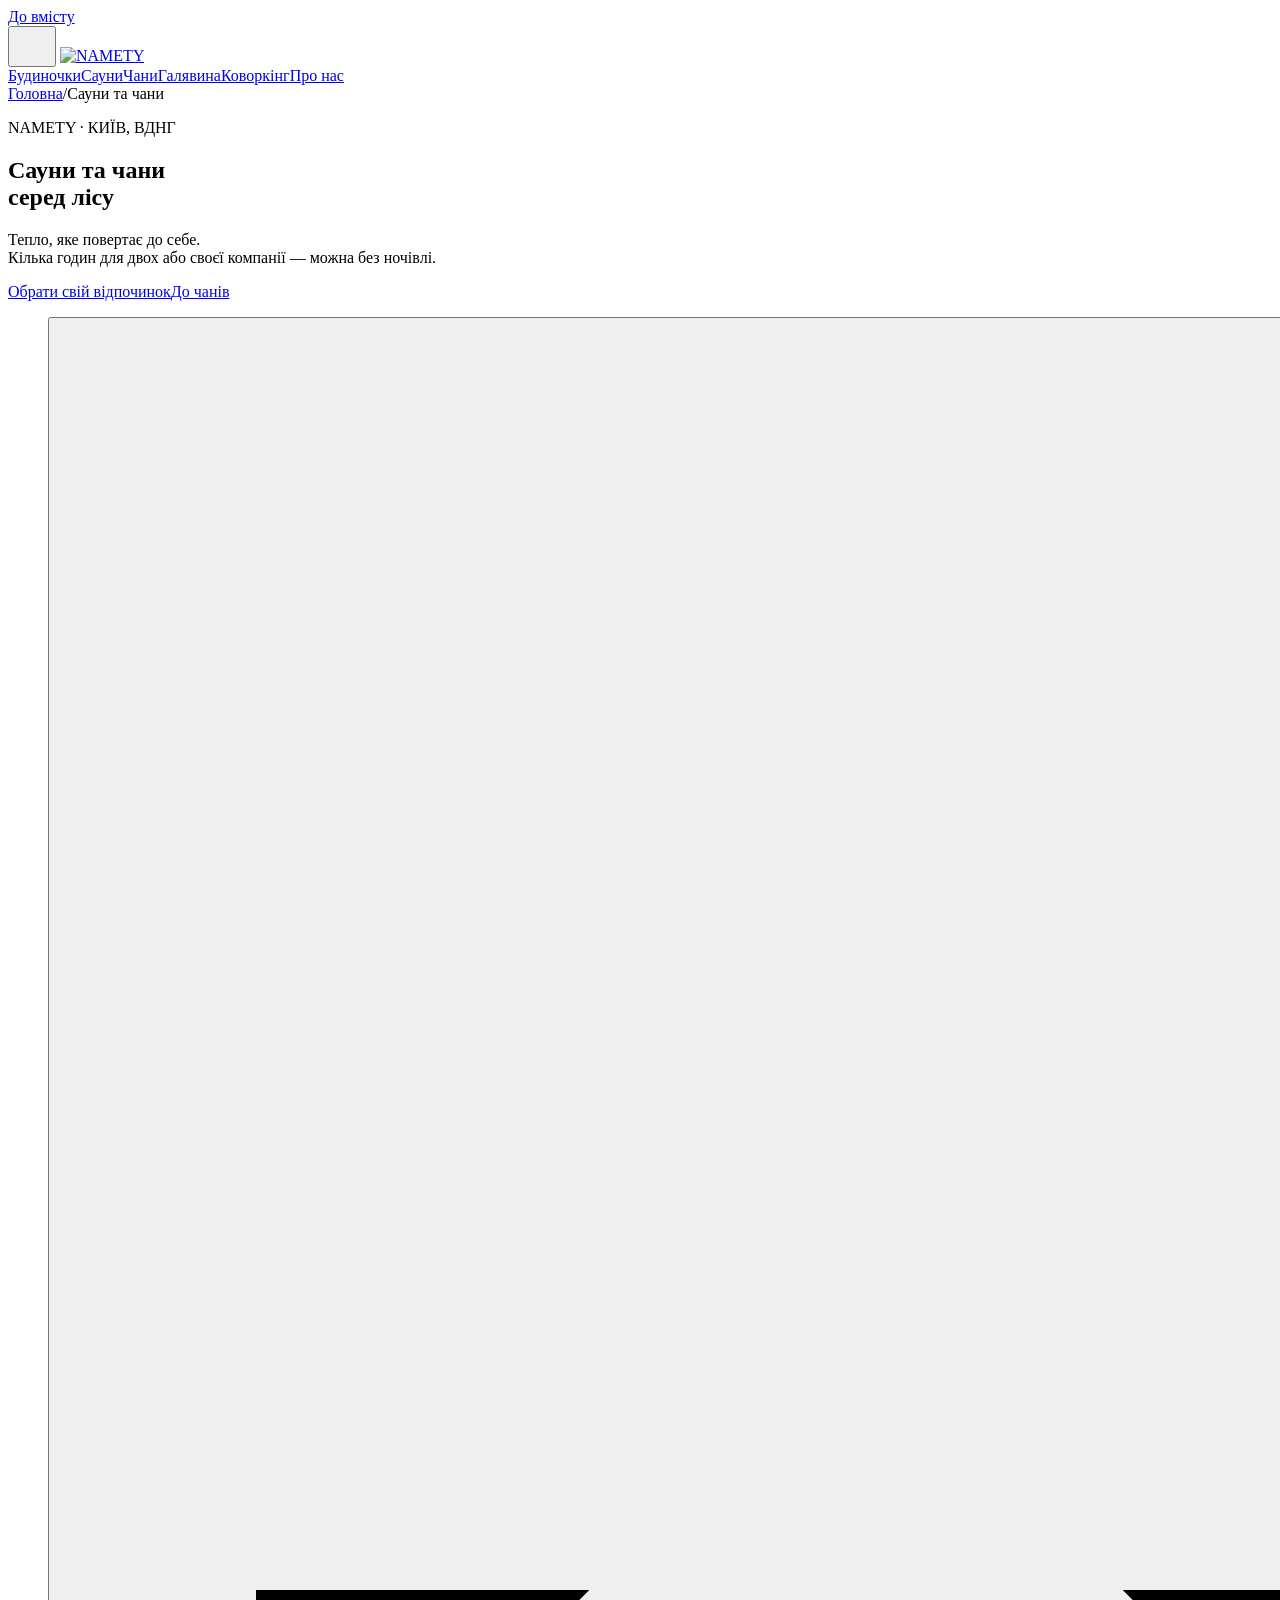
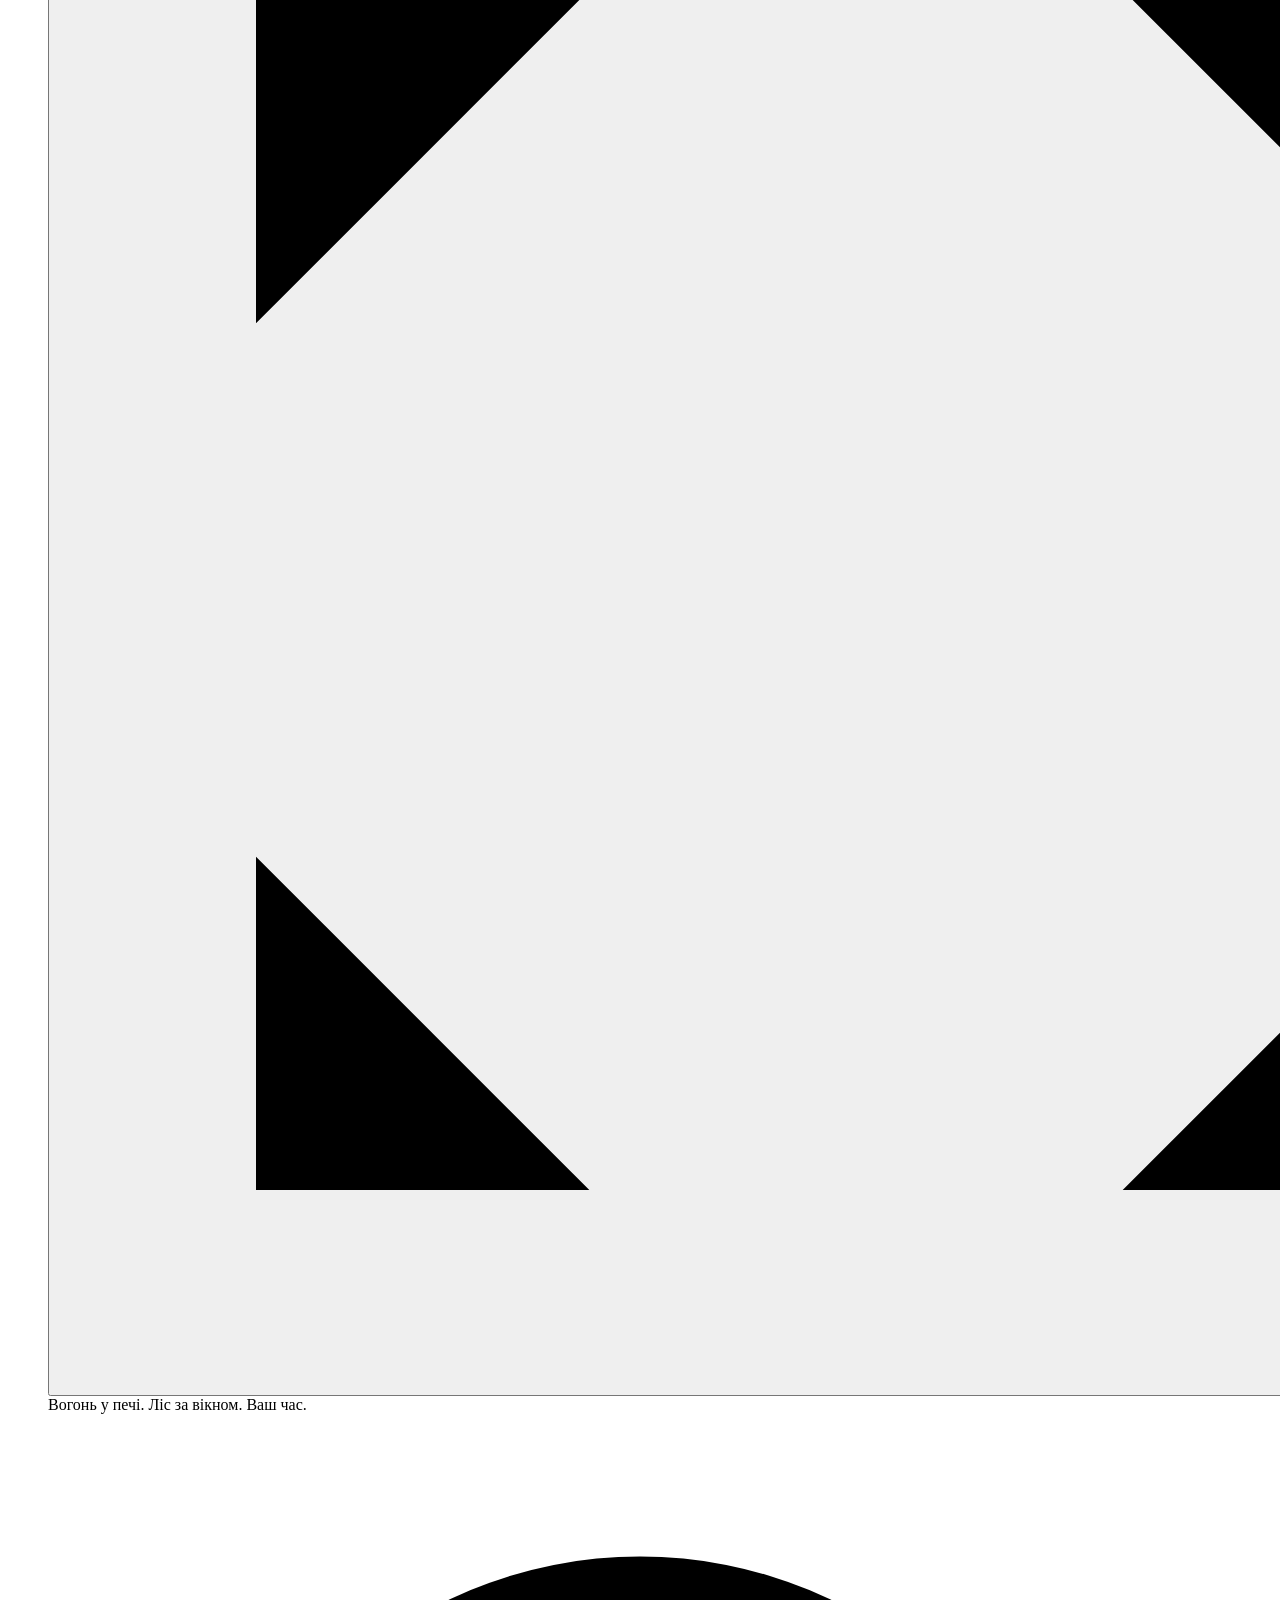
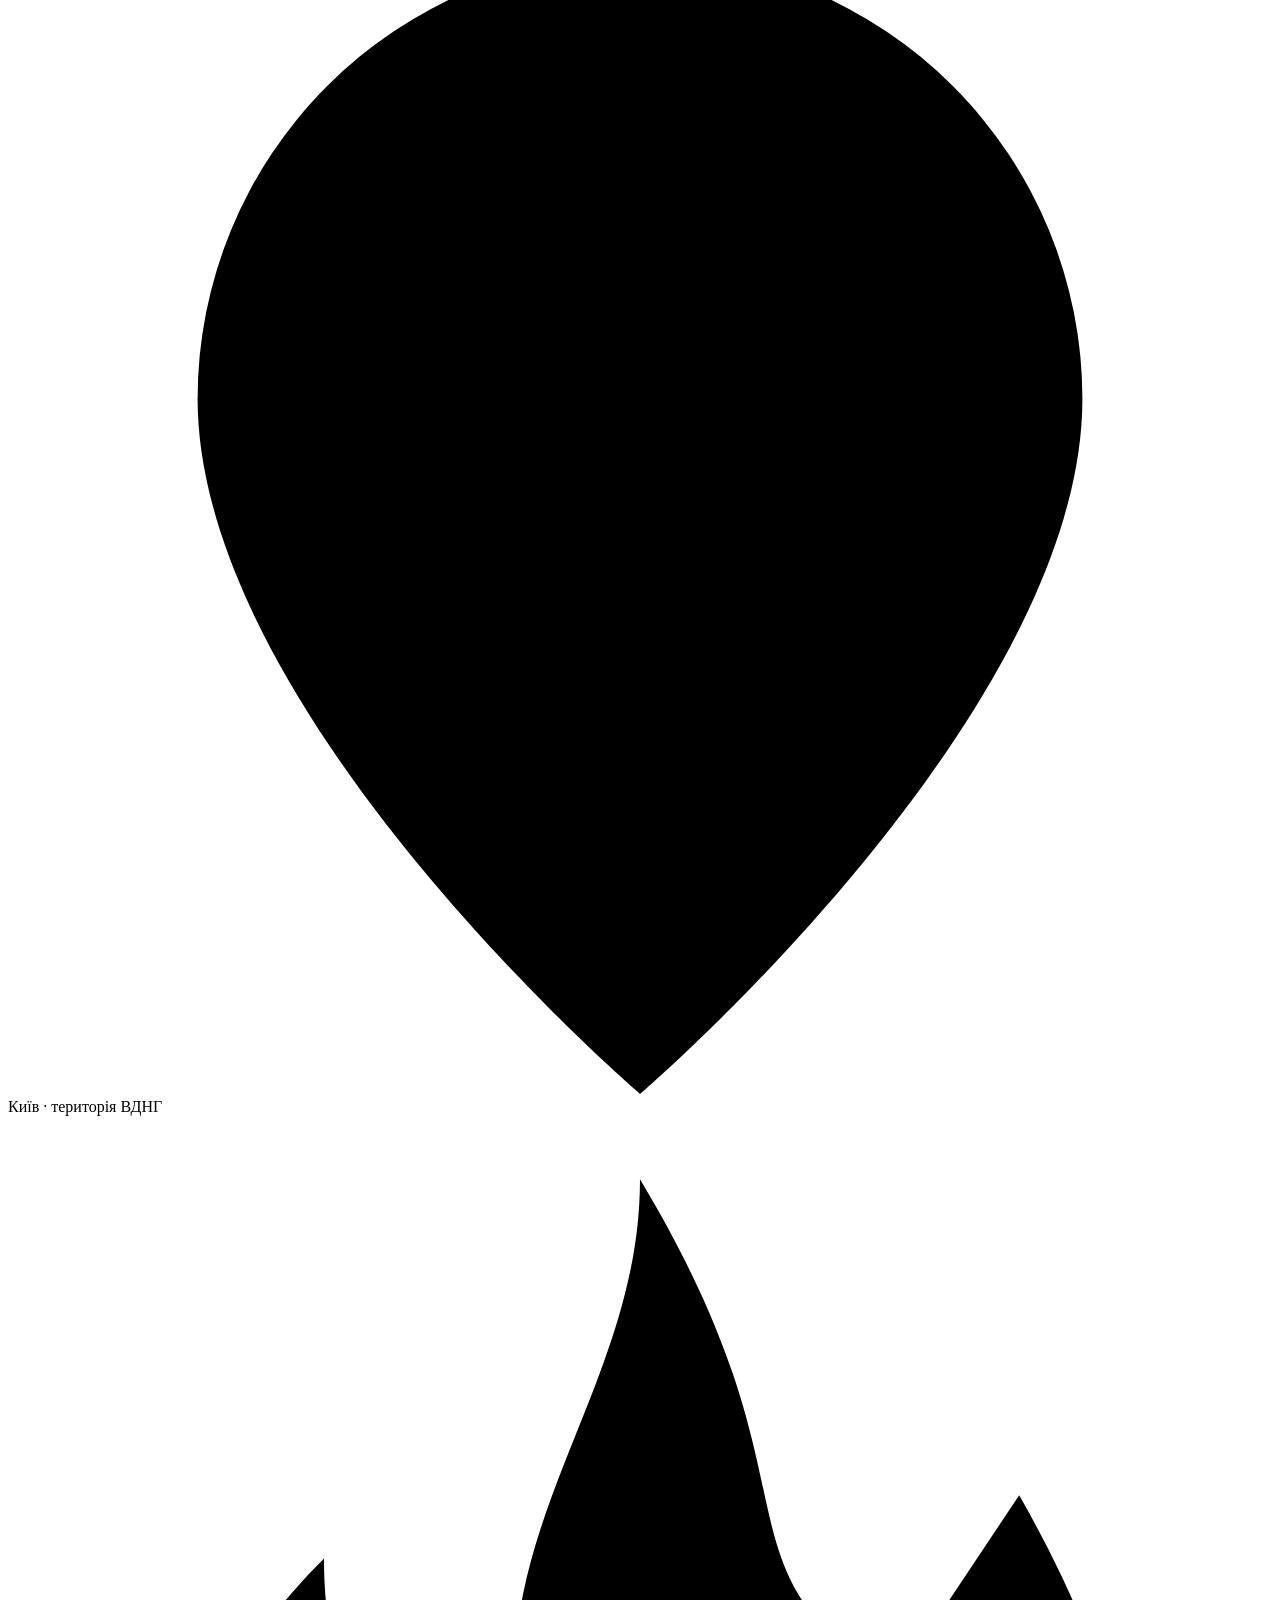
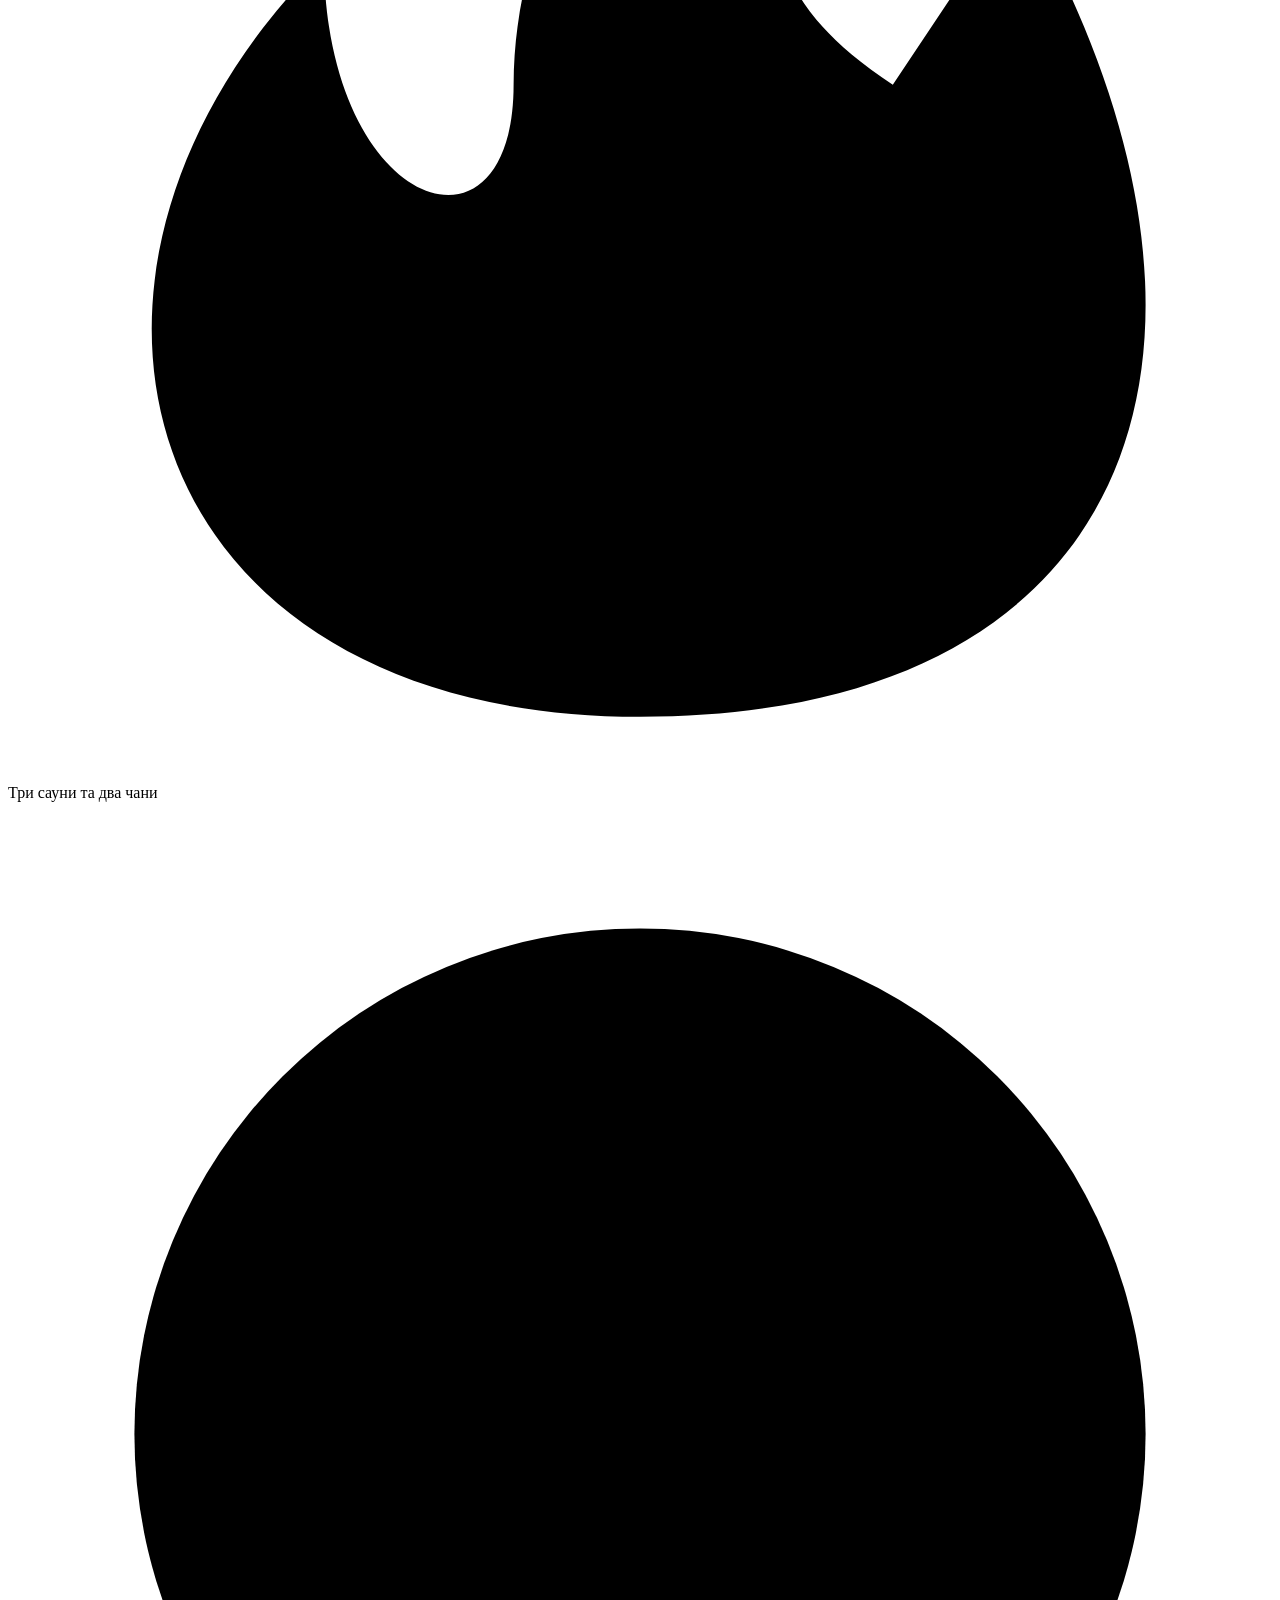
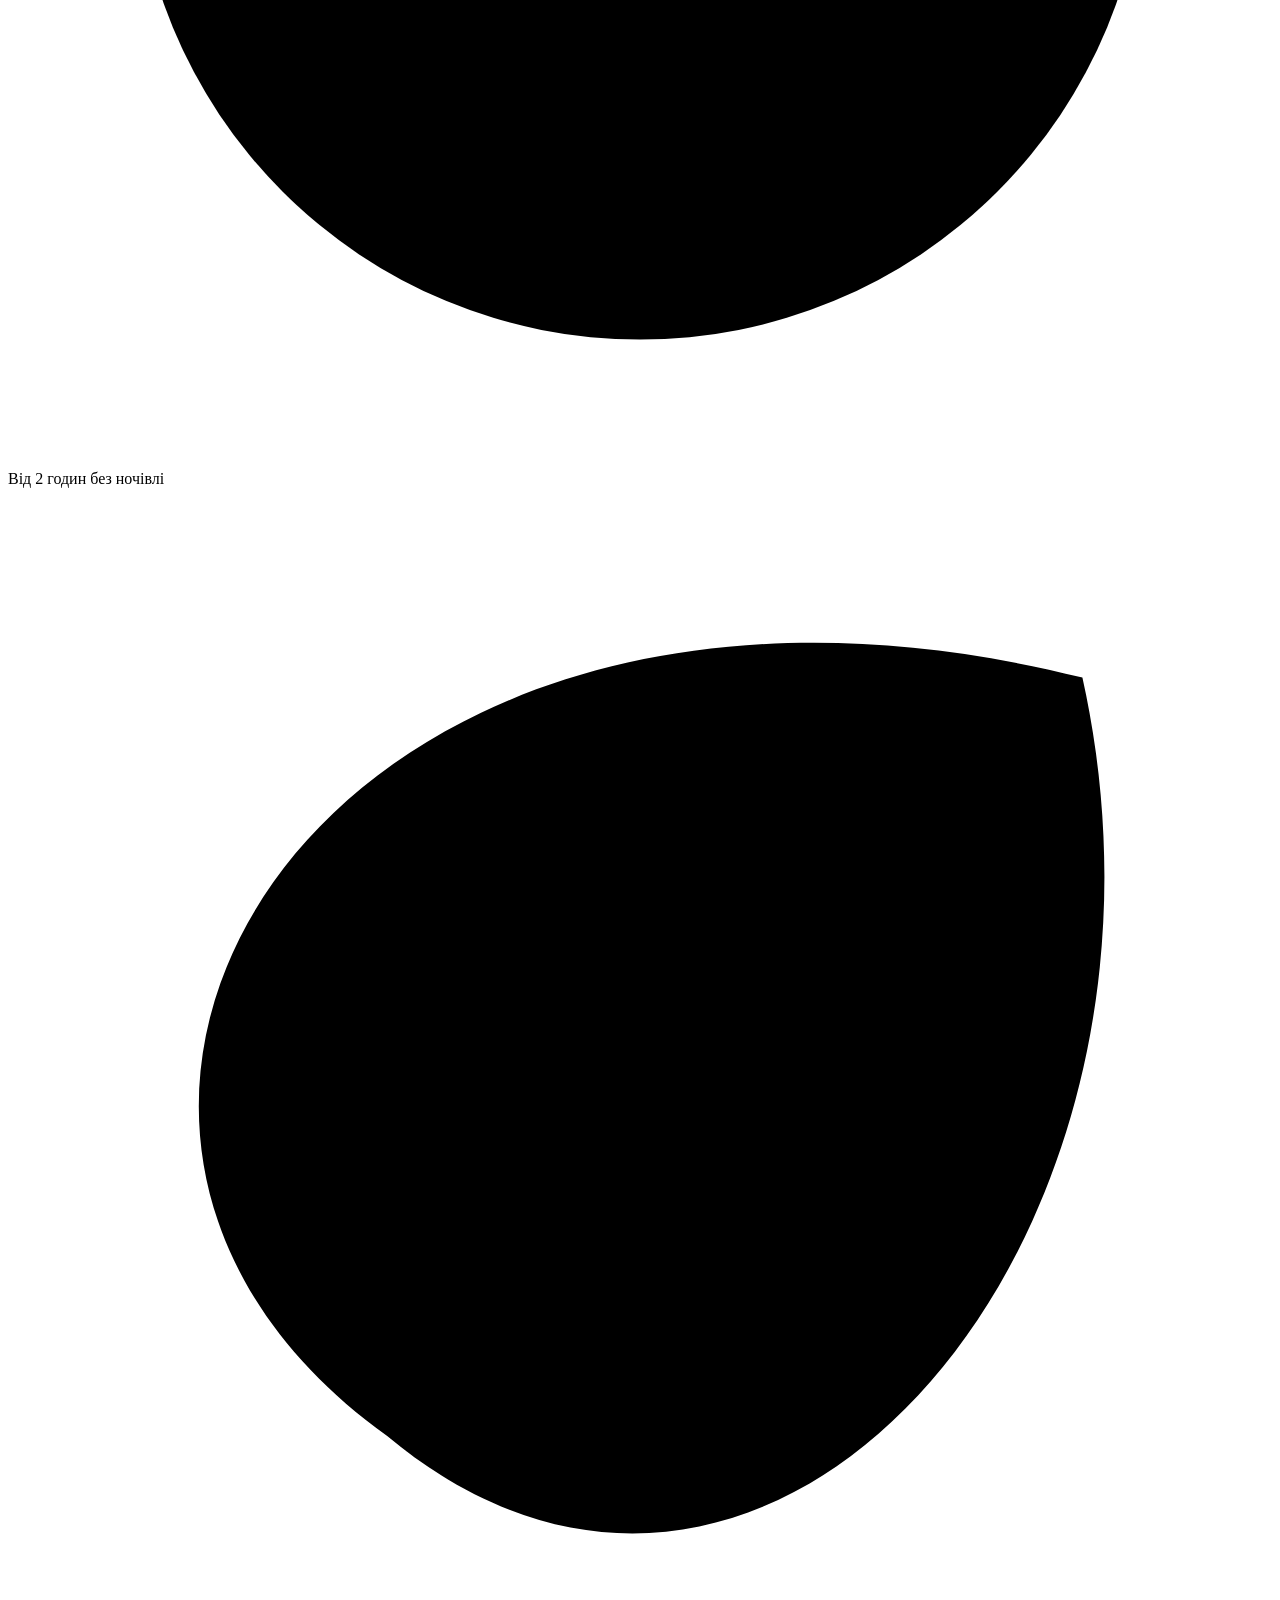
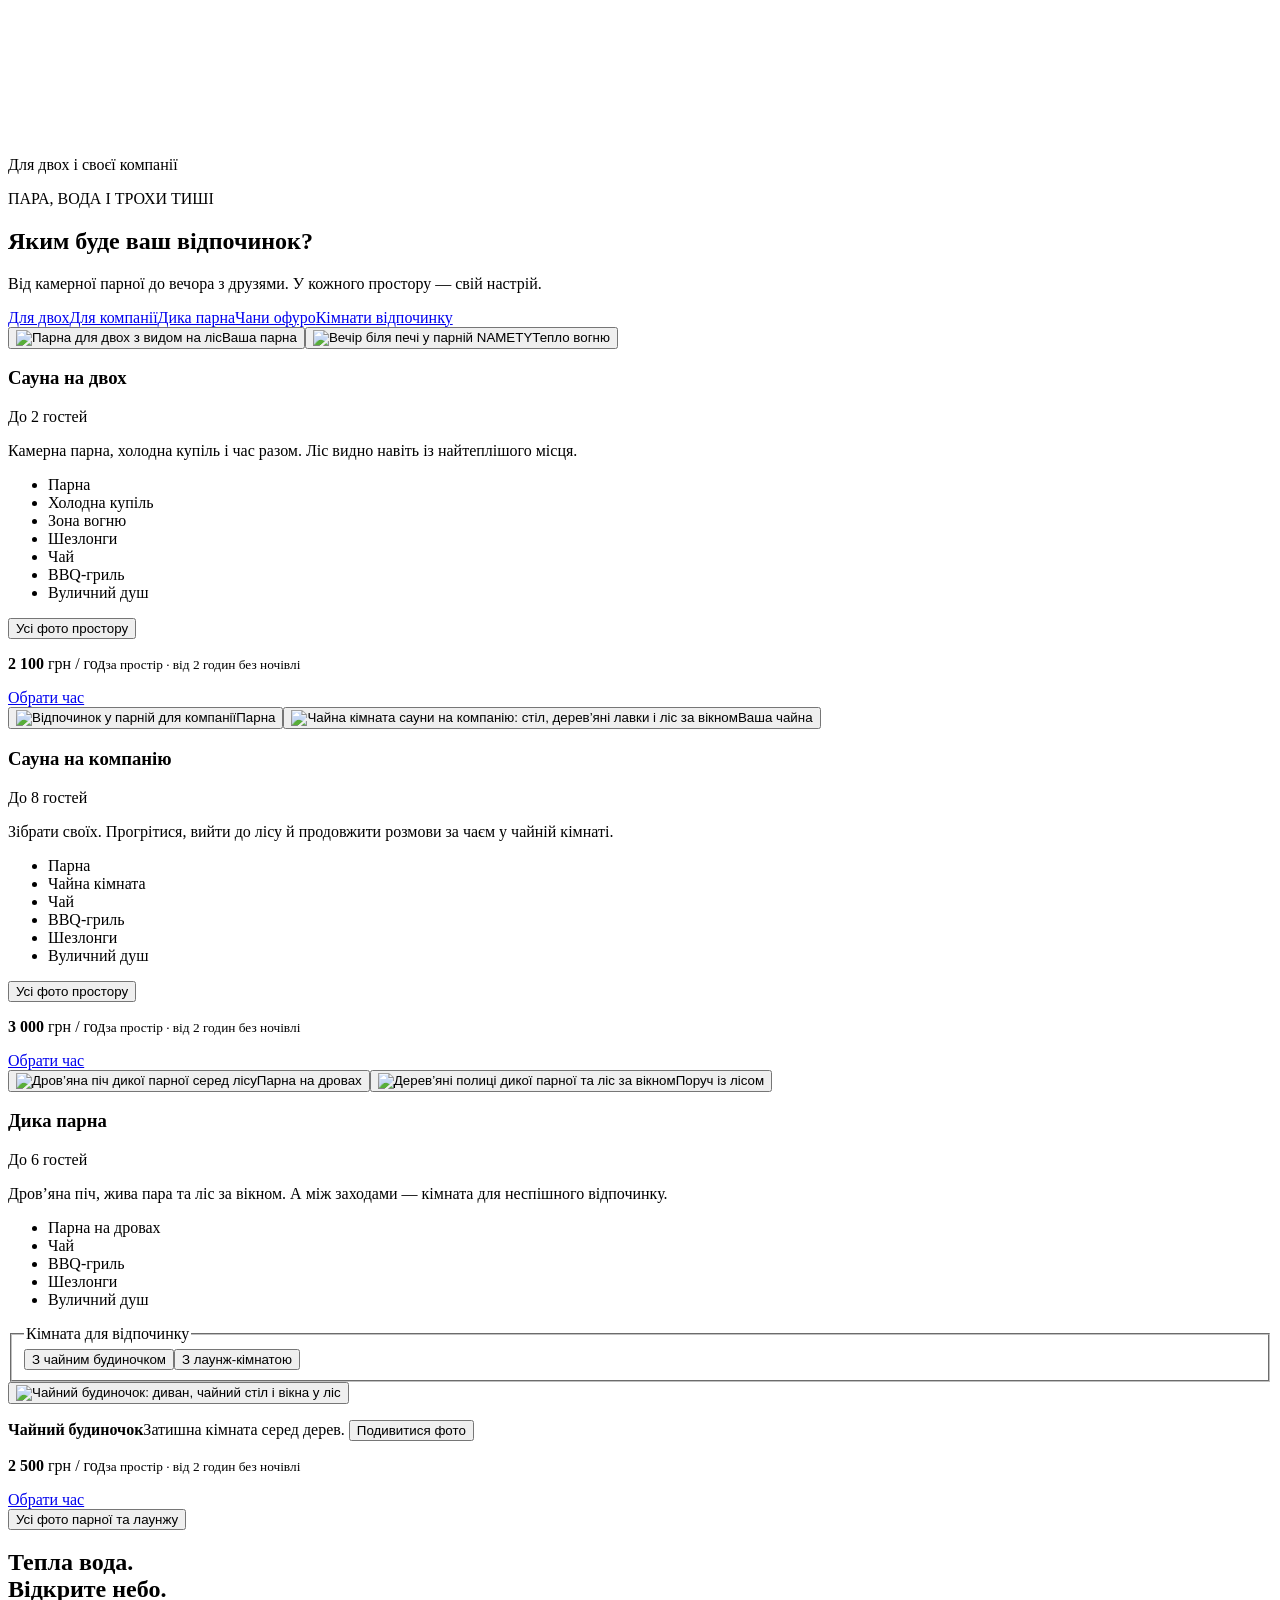
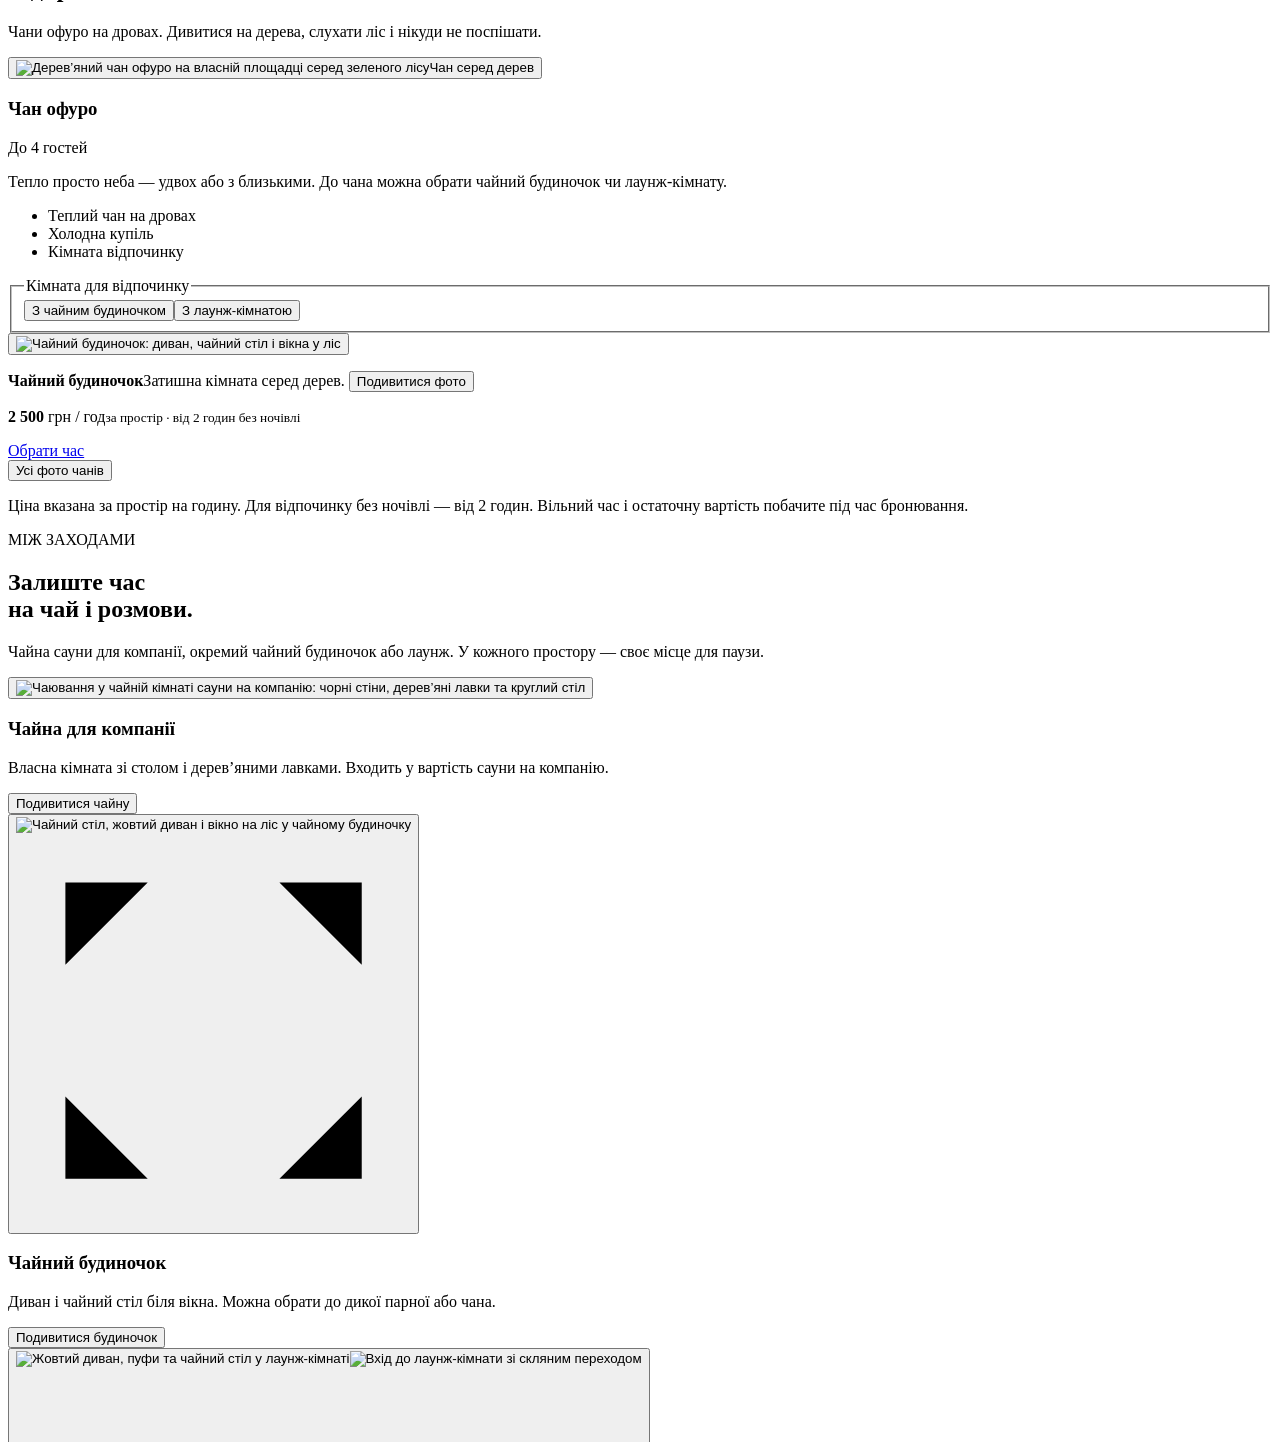
==== index.html @ 3b235d96 "Publish NAMETY saunas and tubs prototype" ====
<!doctype html><html lang="uk"><head><meta charset="utf-8"><meta name="viewport" content="width=device-width,initial-scale=1,viewport-fit=cover"><title>Сауни та чани серед лісу — NAMETY</title><meta name="description" content="Сауни для двох і компанії, дика парна та чани офуро на ВДНГ. Оберіть свій простір, кімнату відпочинку та час у NAMETY."><meta name="robots" content="noindex,follow"><meta name="namety-prototype-version" content="saunas-20261121-v1"><meta name="theme-color" content="#f6f4ee"><link rel="icon" href="/namety-saunas-prototype/assets/logo.png"><link rel="stylesheet" href="/namety-saunas-prototype/assets/fonts.css"><link rel="stylesheet" href="/namety-saunas-prototype/saunas/saunas.css"><link rel="stylesheet" href="/namety-saunas-prototype/cabins/shell.css"><link rel="preload" as="image" href="/namety-saunas-prototype/assets/spa-page/sauna-hero-1000.webp" imagesrcset="/namety-saunas-prototype/assets/spa-page/sauna-hero-640.webp 640w, /namety-saunas-prototype/assets/spa-page/sauna-hero-1000.webp 1000w, /namety-saunas-prototype/assets/spa-page/sauna-hero-1600.webp 1600w" imagesizes="(max-width:600px) calc(100vw - 40px), 660px"></head><body id="top"><a class="skip" href="#main">До вмісту</a><header class="nm-header nm-header--paper" id="site-header">
 <div class="nm-header-inner">
  <button class="nm-trigger" type="button" id="site-menu-open" aria-label="Відкрити меню" aria-haspopup="dialog" aria-expanded="false" aria-controls="site-menu"><svg width="32" height="32" viewBox="0 0 32 32" aria-hidden="true"><path d="M4 8H28M4 16H14.6667M4 24H21.3333"/></svg></button>
  <a class="nm-header-brand" href="https://namety-home-mobile.vlasne2011.chatgpt.site/" aria-label="NAMETY — головна"><img src="/namety-saunas-prototype/assets/logo.png" alt="NAMETY" width="159" height="24"></a>
  <nav class="nm-header-nav" aria-label="Основна навігація"><a href="https://namety-home-mobile.vlasne2011.chatgpt.site/cabins/">Будиночки</a><a href="/namety-saunas-prototype/saunas/" aria-current="page">Сауни</a><a href="/namety-saunas-prototype/saunas/#tubs">Чани</a><a href="https://namety.ua/galyavina">Галявина</a><a href="https://namety.ua/coworking">Коворкінг</a><a href="https://namety-home-mobile.vlasne2011.chatgpt.site/concept/">Про нас</a></nav>
 </div>
</header><dialog class="nm-menu" id="site-menu" aria-label="Меню NAMETY" data-site-menu>
 <div class="nm-menuInner">
  <div class="nm-menuTop"><span class="nm-eyebrow">NAMETY · КИЇВ, ВДНГ</span><button type="button" class="nm-close" id="site-menu-close" aria-label="Закрити меню"><svg viewBox="0 0 24 24" aria-hidden="true"><path d="M6 6 18 18M18 6 6 18"/></svg></button></div>
  <nav class="nm-menuLinks" aria-label="Основна навігація"><a href="https://namety-home-mobile.vlasne2011.chatgpt.site/cabins/"><span aria-hidden="true">01</span>Будиночки</a><a href="/namety-saunas-prototype/saunas/"><span aria-hidden="true">02</span>Сауни</a><a href="/namety-saunas-prototype/saunas/#tubs"><span aria-hidden="true">03</span>Чани</a><a href="https://namety.ua/galyavina"><span aria-hidden="true">04</span>Галявина</a><a href="https://namety.ua/coworking"><span aria-hidden="true">05</span>Коворкінг</a><a href="https://namety-home-mobile.vlasne2011.chatgpt.site/concept/"><span aria-hidden="true">06</span>Про нас</a><a href="https://namety-home-mobile.vlasne2011.chatgpt.site/certificates/"><span aria-hidden="true">07</span>Сертифікати</a></nav>
  <div class="nm-menuActions"><a class="nm-menuBook" href="https://namety.ua/booking#booking">Бронювання</a><a class="nm-menuPhone" href="tel:+380936668999">+38 093 666 89 99</a></div>
  <div class="nm-menuBottom"><nav class="nm-secondary" aria-label="Гостям"><a href="https://namety.ua/contacts">Як дістатися</a><a href="https://namety.ua/blog">Блог</a></nav><nav class="nm-languages" aria-label="Мова сайту"><span lang="uk" aria-current="true">UA</span><a href="https://namety.ua/en/saunas" hreflang="en" lang="en" aria-label="English">English</a></nav></div>
 </div>
</dialog><main id="main"><div class="container breadcrumbs"><nav aria-label="Хлібні крихти"><a href="https://namety-home-mobile.vlasne2011.chatgpt.site/">Головна</a><span aria-hidden="true">/</span><span aria-current="page">Сауни та чани</span></nav></div>
<section class="container spa-hero" aria-labelledby="hero-title"><div><p class="kicker">NAMETY · КИЇВ, ВДНГ</p><h1 id="hero-title">Сауни та чани<br>серед лісу</h1><p class="hero-copy">Тепло, яке повертає до себе.<br>Кілька годин для двох або своєї компанії — можна без ночівлі.</p><div class="hero-actions"><a class="button button-dark" href="#choose">Обрати свій відпочинок</a><a class="text-link" href="#tubs">До чанів</a></div></div><figure class="hero-figure"><button class="hero-photo" type="button" data-gallery="hero" aria-label="Збільшити фотографію парної"><img src="/namety-saunas-prototype/assets/spa-page/sauna-hero-1000.webp" srcset="/namety-saunas-prototype/assets/spa-page/sauna-hero-640.webp 640w, /namety-saunas-prototype/assets/spa-page/sauna-hero-1000.webp 1000w, /namety-saunas-prototype/assets/spa-page/sauna-hero-1600.webp 1600w" sizes="(max-width:600px) calc(100vw - 40px), 660px" alt="Горить вогонь у дров’яній печі, за великим вікном парної — зелений ліс" width="1600" height="1067" fetchpriority="high"><span class="image-hint"><svg viewBox="0 0 24 24" aria-hidden="true"><path d="M3 8V3h5m8 0h5v5M3 16v5h5m8 0h5v-5"/></svg></span></button><figcaption>Вогонь у печі. Ліс за вікном. Ваш час.</figcaption></figure></section>
<div class="container quick-facts"><span><svg viewBox="0 0 20 20" aria-hidden="true"><path d="M17 9c0 5-7 11-7 11S3 14 3 9a7 7 0 1 1 14 0Z"/><circle cx="10" cy="9" r="2.5"/></svg>Київ · територія ВДНГ</span><span><svg viewBox="0 0 20 20" aria-hidden="true"><path d="M10 1c3 5 1 6 4 8l2-3c4 7 2 13-6 13C2 19 0 12 5 7c0 4 3 5 3 2 0-3 2-5 2-8Z"/></svg>Три сауни та два чани</span><span><svg viewBox="0 0 20 20" aria-hidden="true"><circle cx="10" cy="10" r="8"/><path d="M10 5v5l3 2"/></svg>Від 2 годин без ночівлі</span><span><svg viewBox="0 0 20 20" aria-hidden="true"><path d="M17 3C5 0-1 10 6 15c6 5 13-3 11-12Z M4 18 14 6"/></svg>Для двох і своєї компанії</span></div>
<section class="container catalog" id="choose" aria-labelledby="choose-title"><div class="section-heading"><div><p class="kicker">ПАРА, ВОДА І ТРОХИ ТИШІ</p><h2 id="choose-title">Яким буде ваш відпочинок?</h2></div><p>Від камерної парної до вечора з друзями. У кожного простору — свій настрій.</p></div><nav class="format-nav" aria-label="Оберіть формат відпочинку"><a href="#couple">Для двох</a><a href="#company">Для компанії</a><a href="#wild">Дика парна</a><a href="#tubs">Чани офуро</a><a href="#rest">Кімнати відпочинку</a></nav><div class="spa-grid">
<article class="spa-card" id="couple" aria-labelledby="couple-title"><div class="card-media"><button type="button" data-gallery="sauna_couple" data-index="0" aria-label="Парна для двох з видом на ліс. Відкрити фото"><img src="/namety-saunas-prototype/assets/spa-gallery/sauna-couple-01.webp" alt="Парна для двох з видом на ліс" loading="lazy" decoding="async" ><span class="media-caption">Ваша парна</span></button><button type="button" data-gallery="sauna_couple" data-index="4" aria-label="Вечір біля печі у парній NAMETY. Відкрити фото"><img src="/namety-saunas-prototype/assets/spa-gallery/sauna-couple-05.webp" alt="Вечір біля печі у парній NAMETY" loading="lazy" decoding="async" ><span class="media-caption">Тепло вогню</span></button></div><div class="card-top"><h3 id="couple-title">Сауна на двох</h3><span class="capacity">До 2 гостей</span></div><p class="card-intro">Камерна парна, холодна купіль і час разом. Ліс видно навіть із найтеплішого місця.</p><ul class="inclusions"><li>Парна</li><li>Холодна купіль</li><li>Зона вогню</li><li>Шезлонги</li><li>Чай</li><li>BBQ-гриль</li><li>Вуличний душ</li></ul><button type="button" class="card-gallery" data-gallery="sauna_couple">Усі фото простору</button><div class="card-bottom"><p class="price"><strong >2 100</strong> грн / год<small>за простір · від 2 годин без ночівлі</small></p><a class="button button-dark" href="https://namety.ua/booking?service=sauna#booking">Обрати час</a></div></article>
<article class="spa-card" id="company" aria-labelledby="company-title"><div class="card-media"><button type="button" data-gallery="sauna_company" data-index="5" aria-label="Відпочинок у парній для компанії. Відкрити фото"><img src="/namety-saunas-prototype/assets/spa-page/company-10.webp" alt="Відпочинок у парній для компанії" loading="lazy" decoding="async" ><span class="media-caption">Парна</span></button><button type="button" data-gallery="company_tea" data-index="1" aria-label="Чайна кімната сауни на компанію: стіл, дерев’яні лавки і ліс за вікном. Відкрити фото"><img src="/namety-saunas-prototype/assets/spa-page/company-02.webp" alt="Чайна кімната сауни на компанію: стіл, дерев’яні лавки і ліс за вікном" loading="lazy" decoding="async" ><span class="media-caption">Ваша чайна</span></button></div><div class="card-top"><h3 id="company-title">Сауна на компанію</h3><span class="capacity">До 8 гостей</span></div><p class="card-intro">Зібрати своїх. Прогрітися, вийти до лісу й продовжити розмови за чаєм у чайній кімнаті.</p><ul class="inclusions"><li>Парна</li><li>Чайна кімната</li><li>Чай</li><li>BBQ-гриль</li><li>Шезлонги</li><li>Вуличний душ</li></ul><button type="button" class="card-gallery" data-gallery="sauna_company">Усі фото простору</button><div class="card-bottom"><p class="price"><strong >3 000</strong> грн / год<small>за простір · від 2 годин без ночівлі</small></p><a class="button button-dark" href="https://namety.ua/booking?service=sauna#booking">Обрати час</a></div></article>
<article class="spa-card wild-card" id="wild" aria-labelledby="wild-title" data-variant-card><div class="card-media"><button type="button" data-gallery="sauna_wild" data-index="4" aria-label="Дров’яна піч дикої парної серед лісу. Відкрити фото"><img src="/namety-saunas-prototype/assets/spa-gallery/sauna-wild-01.webp" alt="Дров’яна піч дикої парної серед лісу" loading="lazy" decoding="async" ><span class="media-caption">Парна на дровах</span></button><button type="button" data-gallery="sauna_wild" data-index="6" aria-label="Дерев’яні полиці дикої парної та ліс за вікном. Відкрити фото"><img src="/namety-saunas-prototype/assets/spa-gallery/sauna-wild-03.webp" alt="Дерев’яні полиці дикої парної та ліс за вікном" loading="lazy" decoding="async" ><span class="media-caption">Поруч із лісом</span></button></div><div><div class="card-top"><h3 id="wild-title">Дика парна</h3><span class="capacity">До 6 гостей</span></div><p class="card-intro">Дров’яна піч, жива пара та ліс за вікном. А між заходами — кімната для неспішного відпочинку.</p><ul class="inclusions"><li>Парна на дровах</li><li>Чай</li><li>BBQ-гриль</li><li>Шезлонги</li><li>Вуличний душ</li></ul><fieldset class="room-picker"><legend>Кімната для відпочинку</legend><button type="button" data-room="tea" data-kind="sauna" aria-pressed="true">З чайним будиночком</button><button type="button" data-room="lounge" data-kind="sauna" aria-pressed="false">З лаунж-кімнатою</button></fieldset>
 <div class="selected-room"><button type="button" data-room-gallery data-gallery="tea_house" aria-label="Фото чайного будиночка"><img src="/namety-saunas-prototype/assets/spa-gallery/lounge-01.webp" alt="Чайний будиночок: диван, чайний стіл і вікна у ліс" loading="lazy" decoding="async" ></button><p><strong data-room-name>Чайний будиночок</strong><span data-room-note>Затишна кімната серед дерев.</span> <button type="button" class="text-link" data-room-gallery data-gallery="tea_house">Подивитися фото</button></p></div><div class="card-bottom"><p class="price"><strong data-price>2 500</strong> грн / год<small>за простір · від 2 годин без ночівлі</small></p><a class="button button-dark" href="https://namety.ua/booking?service=sauna#booking">Обрати час</a></div><button type="button" class="card-gallery" data-gallery="sauna_wild">Усі фото парної та лаунжу</button></div></article>
<div class="tubs-divider" id="tubs"><h2>Тепла вода.<br>Відкрите небо.</h2><p>Чани офуро на дровах. Дивитися на дерева, слухати ліс і нікуди не поспішати.</p></div>
<article class="spa-card wide" aria-labelledby="tub-title" data-variant-card><div class="card-media single"><button type="button" data-gallery="tubs" data-index="0" aria-label="Дерев’яний чан офуро на власній площадці серед зеленого лісу. Відкрити фото"><img src="/namety-saunas-prototype/assets/tub.webp" alt="Дерев’яний чан офуро на власній площадці серед зеленого лісу" loading="lazy" decoding="async" ><span class="media-caption">Чан серед дерев</span></button></div><div><div class="card-top"><h3 id="tub-title">Чан офуро</h3><span class="capacity">До 4 гостей</span></div><p class="card-intro">Тепло просто неба — удвох або з близькими. До чана можна обрати чайний будиночок чи лаунж-кімнату.</p><ul class="inclusions"><li>Теплий чан на дровах</li><li>Холодна купіль</li><li>Кімната відпочинку</li></ul><fieldset class="room-picker"><legend>Кімната для відпочинку</legend><button type="button" data-room="tea" data-kind="tub" aria-pressed="true">З чайним будиночком</button><button type="button" data-room="lounge" data-kind="tub" aria-pressed="false">З лаунж-кімнатою</button></fieldset>
 <div class="selected-room"><button type="button" data-room-gallery data-gallery="tea_house" aria-label="Фото чайного будиночка"><img src="/namety-saunas-prototype/assets/spa-gallery/lounge-01.webp" alt="Чайний будиночок: диван, чайний стіл і вікна у ліс" loading="lazy" decoding="async" ></button><p><strong data-room-name>Чайний будиночок</strong><span data-room-note>Затишна кімната серед дерев.</span> <button type="button" class="text-link" data-room-gallery data-gallery="tea_house">Подивитися фото</button></p></div><div class="card-bottom"><p class="price"><strong data-price>2 500</strong> грн / год<small>за простір · від 2 годин без ночівлі</small></p><a class="button button-dark" href="https://namety.ua/booking?service=tub#booking">Обрати час</a></div><button type="button" class="card-gallery" data-gallery="tubs">Усі фото чанів</button></div></article></div><p class="rate-note">Ціна вказана за простір на годину. Для відпочинку без ночівлі — від 2 годин. Вільний час і остаточну вартість побачите під час бронювання.</p></section>
<section class="rest-section" id="rest" aria-labelledby="rest-title"><div class="container"><div class="rest-heading"><div><p class="kicker">МІЖ ЗАХОДАМИ</p><h2 id="rest-title">Залиште час<br>на чай і розмови.</h2></div><p>Чайна сауни для компанії, окремий чайний будиночок або лаунж. У кожного простору — своє місце для паузи.</p></div><div class="rest-grid"><article class="rest-card"><button class="rest-photo" type="button" data-gallery="company_tea" aria-label="Відкрити фото чайної сауни на компанію"><img src="/namety-saunas-prototype/assets/spa-page/company-01.webp" alt="Чаювання у чайній кімнаті сауни на компанію: чорні стіни, дерев’яні лавки та круглий стіл" width="1280" height="853" loading="lazy"></button><h3>Чайна для компанії</h3><p>Власна кімната зі столом і дерев’яними лавками. Входить у вартість сауни на компанію.</p><button class="text-link" type="button" data-gallery="company_tea">Подивитися чайну</button></article><article class="rest-card"><button class="rest-photo" type="button" data-gallery="tea_house" aria-label="Відкрити фото чайного будиночка"><img src="/namety-saunas-prototype/assets/spa-gallery/lounge-01.webp" alt="Чайний стіл, жовтий диван і вікно на ліс у чайному будиночку" loading="lazy" decoding="async" ><span class="image-hint"><svg viewBox="0 0 24 24" aria-hidden="true"><path d="M3 8V3h5m8 0h5v5M3 16v5h5m8 0h5v-5"/></svg></span></button><h3>Чайний будиночок</h3><p>Диван і чайний стіл біля вікна. Можна обрати до дикої парної або чана.</p><button class="text-link" type="button" data-gallery="tea_house">Подивитися будиночок</button></article><article class="rest-card"><button class="rest-photo duo" type="button" data-gallery="lounge" aria-label="Відкрити фото лаунж-кімнати"><img src="/namety-saunas-prototype/assets/spa-gallery/sauna-wild-05.webp" alt="Жовтий диван, пуфи та чайний стіл у лаунж-кімнаті" loading="lazy" decoding="async" ><img src="/namety-saunas-prototype/assets/spa-gallery/sauna-wild-07.webp" alt="Вхід до лаунж-кімнати зі скляним переходом" loading="lazy" decoding="async" ><span class="image-hint"><svg viewBox="0 0 24 24" aria-hidden="true"><path d="M3 8V3h5m8 0h5v5M3 16v5h5m8 0h5v-5"/></svg></span></button><h3>Лаунж-кімната</h3><p>Диван, пуфи та скляний перехід. Можна обрати до дикої парної або чана.</p><button class="text-link" type="button" data-gallery="lounge">Подивитися лаунж</button></article></div></div></section>
<section class="container private-spa" id="private" aria-labelledby="private-title"><div><p class="kicker">ДЛЯ ОСОБЛИВОЇ ЗУСТРІЧІ</p><h2 id="private-title">Уся SPA-зона.<br>Тільки ваша компанія.</h2><p>Зібратися ширшим колом, переходити від пари до чана й завершити вечір біля вогню. Формат та вартість узгодимо разом.</p><div class="private-facts"><div><strong>3</strong><span>сауни</span></div><div><strong>2</strong><span>чани</span></div><div><strong>до 16</strong><span>гостей</span></div></div><a class="button" href="tel:+380936668999">Узгодити з командою</a></div><figure><img src="/namety-saunas-prototype/assets/spa-gallery/lounge-03.webp" alt="Простір NAMETY серед дерев: будиночок, шезлонги та зона вогню" loading="lazy" decoding="async" width="1400" height="933"></figure></section>
<section class="container faq-section" id="faq" aria-labelledby="faq-title"><div><p class="kicker">ПЕРЕД ВІЗИТОМ</p><h2 id="faq-title">Щоб легко<br>зібратися.</h2><p>Кілька відповідей для вашого першого відпочинку в NAMETY.</p><a class="text-link" href="tel:+380936668999">+38 093 666 89 99</a></div><div class="faq-list"><details name="spa-faq"><summary>Можна приїхати без ночівлі?</summary><div class="faq-answer"><p>Так. Сауни та чани можна бронювати окремо від будиночка. Мінімальна тривалість для гостей без ночівлі — 2 години.</p></div></details><details name="spa-faq"><summary>Ціна за людину чи за весь простір?</summary><div class="faq-answer"><p>За весь обраний простір на годину, у межах зазначеної місткості. Для дикої парної та чана вартість залежить від кімнати відпочинку: з чайним будиночком — 2 500 грн/год, з лаунж-кімнатою — 3 000 грн/год.</p></div></details><details name="spa-faq"><summary>Чим відрізняються чайна, будиночок і лаунж?</summary><div class="faq-answer"><p>Чайна кімната є частиною сауни на компанію. Чайний будиночок і лаунж-кімната — два варіанти відпочинку, які можна обрати до дикої парної або чана. Фотографії обох є вище на сторінці.</p></div></details><details name="spa-faq"><summary>Як обрати дату та час?</summary><div class="faq-answer"><p>Натисніть «Обрати час» біля потрібного формату. У бронюванні відкриється категорія саун або чанів: там оберіть конкретний простір, дату й час. Наявність та остаточна сума відображаються в календарі.</p></div></details><details name="spa-faq"><summary>Чи можна поєднати парну та чан?</summary><div class="faq-answer"><p>Таке поєднання допоможе спланувати команда NAMETY. Зателефонуйте нам, щоб узгодити простори та час, або запитайте про оренду всієї SPA-зони.</p></div></details><details name="spa-faq"><summary>Що взяти із собою?</summary><div class="faq-answer"><p>Візьміть зручні капці й купальний одяг для відпочинку у воді. Наявність рушників та інших банних речей уточніть у команди перед приїздом.</p></div></details><details name="spa-faq"><summary>Де ви знаходитесь і чи є паркування?</summary><div class="faq-answer"><p>Ми в Києві, на території ВДНГ. Для гостей є паркування. <a href="https://namety.ua/contacts">Маршрут і контакти</a> допоможуть спланувати дорогу.</p></div></details></div></section><section class="container closing" aria-label="Продовжити відпочинок"><div><p class="kicker">НЕ ПОСПІШАТИ ДОДОМУ</p><h3>А якщо залишитися до ранку?</h3><p>Після пари — вечір у будиночку. Зранку — кава й ліс за вікном.</p><a class="text-link" href="https://namety-home-mobile.vlasne2011.chatgpt.site/cabins/">Обрати будиночок</a></div><div><p class="kicker">ТЕПЛО ДЛЯ БЛИЗЬКИХ</p><h3>Подарувати цей час.</h3><p>Сертифікат NAMETY — запрошення на кілька годин тепла або цілий день серед лісу.</p><a class="text-link" href="https://namety-home-mobile.vlasne2011.chatgpt.site/certificates/">Подарункові сертифікати</a></div></section></main><footer class="nm-footer-root" id="footer" aria-label="NAMETY — контакти та навігація" data-namety-shared-footer="true">
 <div class="nm-footer-container">
  <div class="nm-footer-main">
   <div class="nm-footer-intro">
    <a class="nm-footer-brand" href="https://namety-home-mobile.vlasne2011.chatgpt.site/" aria-label="NAMETY — головна"><img src="/namety-saunas-prototype/cabins/shell-assets/logo-white.svg" alt="NAMETY" width="159" height="24" loading="lazy" decoding="async"></a>
    <p class="nm-footer-description">Будиночки, сауни та чани.<br>Ліс на ВДНГ, Київ.</p>
    <a class="nm-footer-book" href="https://namety.ua/booking#booking">Обрати дати<span aria-hidden="true">→</span></a>
    <div class="nm-footer-social" aria-label="NAMETY у соціальних мережах"><a href="https://www.instagram.com/namety_park/" target="_blank" rel="noopener">Instagram<svg aria-hidden="true" width="14" height="14" viewBox="0 0 24 24"><path d="M5 19 19 5M5 5h14v14"/></svg></a><a href="https://www.facebook.com/share/1GzrWqnHEQ/?mibextid=wwXIfr" target="_blank" rel="noopener">Facebook<svg aria-hidden="true" width="14" height="14" viewBox="0 0 24 24"><path d="M5 19 19 5M5 5h14v14"/></svg></a><a href="https://t.me/namety_park" target="_blank" rel="noopener">Telegram<svg aria-hidden="true" width="14" height="14" viewBox="0 0 24 24"><path d="M5 19 19 5M5 5h14v14"/></svg></a></div>
   </div>
   <nav class="nm-footer-nav" aria-labelledby="footer-rest-title"><h2 id="footer-rest-title">Відпочинок</h2><a href="https://namety-home-mobile.vlasne2011.chatgpt.site/cabins/">Будиночки</a><a href="/namety-saunas-prototype/saunas/">Сауни</a><a href="/namety-saunas-prototype/saunas/#tubs">Чани</a><a href="/namety-saunas-prototype/saunas/#rest">Лаунж-кімната</a><a href="https://namety.ua/galyavina">Лісова галявина</a><a href="https://namety.ua/coworking">Коворкінг</a><a href="https://namety-home-mobile.vlasne2011.chatgpt.site/certificates/">Сертифікати</a><a href="https://namety.ua/zymovi-sviata">Зимові свята</a></nav>
   <nav class="nm-footer-nav nm-footer-guests" aria-labelledby="footer-guests-title"><h2 id="footer-guests-title">Гостям</h2><a href="https://namety-home-mobile.vlasne2011.chatgpt.site/concept/">Про NAMETY</a><a href="https://namety.ua/booking#before-booking">Питання та відповіді</a><a href="https://namety.ua/booking#booking">Бронювання</a><a href="https://namety.ua/contacts">Як дістатися</a><a href="https://namety.ua/blog">Блог</a></nav>
   <section class="nm-footer-contacts" id="location" aria-labelledby="footer-contacts-title">
    <h2 id="footer-contacts-title">Завжди на зв’язку</h2>
    <a class="nm-footer-phone" href="tel:+380936668999">+38 093 666 89 99</a>
    <a class="nm-footer-email" href="mailto:hi@namety.com">hi@namety.com</a>
    <p class="nm-footer-hours">Контакт-центр: 07:00–22:00</p>
    <address>Проспект Академіка Глушкова, 1<br>Київ, територія ВДНГ</address>
    <p class="nm-footer-parking">Паркування для гостей.<br>Допоможемо знайти дорогу.</p>
    <a class="nm-footer-map" href="https://www.google.com/maps/search/?api=1&amp;query=50.3734167%2C30.4834444" target="_blank" rel="noopener">NAMETY на мапі<svg aria-hidden="true" width="14" height="14" viewBox="0 0 24 24"><path d="M5 19 19 5M5 5h14v14"/></svg></a>
   </section>
  </div>
  <div class="nm-footer-bottom">
   <p class="nm-footer-copyright">© NAMETY <span data-footer-year>2026</span></p>
   <nav class="nm-footer-legal" aria-label="Умови відвідування та оплати"><a href="https://namety.ua/offer">Публічна оферта</a><a href="https://namety.ua/offer-universal-bank">Публічний договір</a></nav>
   <nav class="nm-footer-languages" aria-label="Мова сайту"><span lang="uk" aria-current="true">UA</span><a href="https://namety.ua/en/saunas" lang="en" hreflang="en" aria-label="English">EN</a></nav>
   <a class="nm-footer-top" href="#main">Нагору<span aria-hidden="true">↑</span></a>
  </div>
 </div>
</footer><script type="application/json" id="spa-gallery-data">{"sauna_couple": {"title": "Сауна на двох", "photos": [{"src": "spa-gallery/sauna-couple-01.webp", "alt": "Парна сауни для двох NAMETY з дерев’яними лавками, піччю та вікнами у ліс", "caption": "Парна усередині", "width": 800, "height": 1200}, {"src": "spa-gallery/sauna-couple-02.webp", "alt": "Лавки вздовж стін та панорамні вікна у сауні для двох NAMETY", "caption": "Лавки та панорамні вікна", "width": 800, "height": 1200}, {"src": "spa-gallery/sauna-couple-03.webp", "alt": "Піч на дровах з камінням у сауні для двох NAMETY", "caption": "Піч на дровах", "width": 800, "height": 1067}, {"src": "spa-gallery/sauna-couple-04.webp", "alt": "Вогонь у печі сауни для двох NAMETY", "caption": "Тепло вогню", "width": 800, "height": 1200}, {"src": "spa-gallery/sauna-couple-05.webp", "alt": "Вечірній відпочинок біля печі у сауні для двох NAMETY", "caption": "Вечір у сауні", "width": 800, "height": 1200}, {"src": "spa-gallery/sauna-couple-06.webp", "alt": "Гостя у рушнику біля печі сауни для двох NAMETY", "caption": "Відпочинок біля печі", "width": 1400, "height": 933}, {"src": "spa-gallery/sauna-couple-07.webp", "alt": "Сауна для двох NAMETY у теплому вечірньому освітленні", "caption": "Вечірнє освітлення", "width": 800, "height": 1200}]}, "sauna_company": {"title": "Сауна на компанію", "photos": [{"src": "spa-page/company-01.webp", "caption": "Чайна кімната для компанії", "alt": "Гостя наливає чай за круглим столом у чайній кімнаті сауни для компанії NAMETY", "width": 1280, "height": 853, "provenance": {"file": "../research/company-photo-provenance.json", "photoIndex": 1, "sourceSha256": "a189d277827ae4a78dfbd8fe4844fc83dbe2fbbe19fcf8113c1c6f7d792b497c"}}, {"src": "spa-page/company-02.webp", "caption": "Чай із видом на ліс", "alt": "Гостя в халаті біля чайного столу та панорамного вікна в чайній кімнаті NAMETY", "width": 853, "height": 1280, "provenance": {"file": "../research/company-photo-provenance.json", "photoIndex": 2, "sourceSha256": "6d11a7f2e2c703428bbc41bffa1621277a3f61715c21177d53c9f6c0e475e5e8"}}, {"src": "spa-page/company-03.webp", "caption": "Пауза між заходами в парну", "alt": "Відпочинок на дерев’яній лаві біля чайного столу в сауні для компанії", "width": 1280, "height": 853, "provenance": {"file": "../research/company-photo-provenance.json", "photoIndex": 3, "sourceSha256": "2ccd6bfedb9beba07089f652b2b2cb9f1662a9620dd4a37d3bf5931c4fa27f4c"}}, {"src": "spa-page/company-05.webp", "caption": "Час для себе та розмов", "alt": "Гостя з чашкою чаю відпочиває на дерев’яній лаві в чайній кімнаті сауни", "width": 1280, "height": 853, "provenance": {"file": "../research/company-photo-provenance.json", "photoIndex": 5, "sourceSha256": "0d5a533dbc372baff2105147fe28cf9568da2d18c06c601fd4e616da6a4017f6"}}, {"src": "spa-page/company-06.webp", "caption": "Деталі чайної паузи", "alt": "Трав’яний чай у скляному чайнику та чашці на круглому кам’яному столі", "width": 1280, "height": 853, "provenance": {"file": "../research/company-photo-provenance.json", "photoIndex": 6, "sourceSha256": "9007578200cf536b38e84eaf358887fab331df2ac514b5d944154eb86b169dcb"}}, {"src": "spa-page/company-10.webp", "caption": "Парна з панорамними вікнами", "alt": "Гостя відпочиває на дерев’яній лаві біля вікна в парній NAMETY", "width": 853, "height": 1280, "provenance": {"file": "../research/company-photo-provenance.json", "photoIndex": 10, "sourceSha256": "eab73c51069ec8883075aa7b58fd1353246acef4b4f2aa50bad51f3df85f0c45"}}, {"src": "spa-page/company-12.webp", "caption": "Тепло дров’яної печі", "alt": "Розпалена піч із камінням, дерев’яні лави та панорамні вікна в парній", "width": 1280, "height": 853, "provenance": {"file": "../research/company-photo-provenance.json", "photoIndex": 12, "sourceSha256": "55a1a46e6a9196b7dfb084f14e6e218718308b6ee2056147f6f72fca4d96c5e0"}}, {"src": "spa-page/company-13.webp", "caption": "Із парної — до лісу", "alt": "Гостя виходить із парної крізь скляні двері павільйону NAMETY", "width": 853, "height": 1280, "provenance": {"file": "../research/company-photo-provenance.json", "photoIndex": 13, "sourceSha256": "9495d9283d005742d08ccf517d222aad1ed7aa0e894b2e35152991a1446ec868"}}, {"src": "spa-page/company-15.webp", "caption": "Тиша й тепло парної", "alt": "Відпочинок у парній із дерев’яними лавами та видом на дерева", "width": 1280, "height": 853, "provenance": {"file": "../research/company-photo-provenance.json", "photoIndex": 15, "sourceSha256": "b2a95594c912d5ab5a2704970697ab857138a536654a7ca31a65750bd967df99"}}, {"src": "spa-page/company-11.webp", "caption": "Вогнище просто неба", "alt": "Живий вогонь у металевій чаші та шезлонги серед дерев біля сауни", "width": 1280, "height": 853, "provenance": {"file": "../research/company-photo-provenance.json", "photoIndex": 11, "sourceSha256": "123361504c36598eb346614293fcc734038d3754a6afb75d0fed997e7f83704d"}}, {"src": "spa-gallery/sauna-company-01.webp", "alt": "Парна сауни для компанії NAMETY: лавки, піч на дровах і панорамні вікна", "caption": "Парна усередині", "width": 800, "height": 1200}, {"src": "spa-gallery/sauna-company-02.webp", "alt": "Дерев’яні лавки та великі вікна з видом на ліс у сауні на компанію NAMETY", "caption": "Лавки та вікна у ліс", "width": 800, "height": 1200}, {"src": "spa-gallery/sauna-company-03.webp", "alt": "Крісла біля вогнища та дерев’яна тераса серед лісу поруч із сауною NAMETY", "caption": "Відпочинок надворі", "width": 800, "height": 1200}, {"src": "spa-gallery/sauna-company-04.webp", "alt": "Вогнище, крісла та лісова стежка біля сауни NAMETY", "caption": "Вогнище серед дерев", "width": 800, "height": 1200}]}, "sauna_wild": {"title": "Дика парна", "photos": [{"src": "spa-gallery/sauna-wild-05.webp", "alt": "Лаунж-кімната з жовтими диванами та круглим столом біля вікна", "caption": "Лаунж-кімната", "width": 960, "height": 1280}, {"src": "spa-gallery/sauna-wild-06.webp", "alt": "Жовті дивани, пуфи та круглий столик у лаунж-кімнаті NAMETY", "caption": "Дивани й місце для розмови", "width": 960, "height": 1280}, {"src": "spa-gallery/sauna-wild-07.webp", "alt": "Скляний перехід із видом на лаунж-кімнату NAMETY", "caption": "Скляний перехід", "width": 960, "height": 1280}, {"src": "spa-gallery/sauna-wild-08.webp", "alt": "Панорамні вікна та скляний перехід перед лаунж-кімнатою NAMETY", "caption": "Вхід до лаунжу", "width": 960, "height": 1280}, {"src": "spa-gallery/sauna-wild-01.webp", "alt": "Піч із камінням та вогнем у Дикій парній NAMETY", "caption": "Піч у вечірньому світлі", "width": 800, "height": 1200}, {"src": "spa-gallery/sauna-wild-02.webp", "alt": "Кам’яна піч біля панорамного вікна Дикої парної NAMETY", "caption": "Піч біля вікна", "width": 800, "height": 1067}, {"src": "spa-gallery/sauna-wild-03.webp", "alt": "Дерев’яні полиці та панорамні вікна у Дикій парній NAMETY", "caption": "Усередині парної", "width": 800, "height": 1200}, {"src": "spa-gallery/sauna-wild-04.webp", "alt": "Відпочинок біля розпаленої печі у Дикій парній NAMETY", "caption": "Відпочинок у парній", "width": 800, "height": 1200}]}, "tubs": {"title": "Чани офуро", "photos": [{"src": "tub.webp", "alt": "Чан офуро на дерев’яній площадці серед лісу", "caption": "Літній ліс навколо чана", "width": 1200, "height": 800}, {"src": "spa-gallery/tubs-05.webp", "alt": "Гарячий чан і купіль NAMETY у засніженому лісі", "caption": "Чан узимку", "width": 787, "height": 1400}, {"src": "winter/tub-evening.webp", "alt": "Пара відпочиває у теплому чані NAMETY ввечері", "caption": "Вечір у чані · зимова зйомка", "width": 787, "height": 1400}, {"src": "spa-gallery/tubs-women-01.webp", "alt": "Дівчина в купальнику відпочиває на бортику дерев’яного чана серед дерев у NAMETY", "caption": "Вечірній відпочинок біля чана", "width": 933, "height": 1400}, {"src": "spa-gallery/tubs-women-02.webp", "alt": "Дві дівчини відпочивають на бортику чана у вечірньому лісі NAMETY", "caption": "Час удвох у чані", "width": 1400, "height": 788}, {"src": "spa-gallery/tubs-02.webp", "alt": "Дерев’яний чан NAMETY із піччю на тлі лісу", "caption": "Чан зблизька", "width": 787, "height": 1400}, {"src": "spa-gallery/tubs-women-03.webp", "alt": "Дві дівчини у дерев’яному чані просто неба, вечірній ліс і пара над водою в NAMETY", "caption": "Теплий чан серед вечірнього лісу", "width": 787, "height": 1400}, {"src": "spa-gallery/tubs-04.webp", "alt": "Пара над відкритим чаном NAMETY серед зелених дерев", "caption": "Пара над водою", "width": 782, "height": 1400}, {"src": "spa-gallery/tubs-06.webp", "alt": "Гостя відпочиває у чані NAMETY ввечері", "caption": "Вечір у чані", "width": 933, "height": 1400}, {"src": "spa-gallery/tubs-07.webp", "alt": "Відпочинок у дерев’яному чані NAMETY просто неба у вечірньому освітленні", "caption": "Відпочинок просто неба", "width": 933, "height": 1400}]}, "tea_house": {"title": "Чайний будиночок", "photos": [{"src": "spa-gallery/lounge-01.webp", "alt": "Чайний будиночок NAMETY — круглий столик, жовтий диван і панорамні вікна", "caption": "Чайний будиночок усередині", "width": 1400, "height": 933}, {"src": "spa-gallery/lounge-02.webp", "alt": "Окремий чайний будиночок NAMETY серед дерев", "caption": "Чайний будиночок ззовні", "width": 933, "height": 1400}, {"src": "spa-gallery/lounge-03.webp", "alt": "Шезлонги і вогнище перед чайним будиночком", "caption": "Відпочинок біля чайного будиночка", "width": 1400, "height": 933}, {"src": "spa-gallery/lounge-04.webp", "alt": "Столик, диван і пуф усередині чайного будиночка NAMETY", "caption": "Місця для відпочинку в чайному будиночку", "width": 867, "height": 1400}, {"src": "spa-gallery/lounge-05.webp", "alt": "Вид із входу чайного будиночка на шезлонги та ліс", "caption": "Вид із чайного будиночка", "width": 933, "height": 1400}, {"src": "spa-gallery/lounge-06.webp", "alt": "Кіт відпочиває на зеленому пуфі в чайному будиночку NAMETY", "caption": "Затишні деталі чайного будиночка", "width": 1400, "height": 933}]}, "company_tea": {"title": "Чайна сауни на компанію", "photos": [{"src": "spa-page/company-01.webp", "caption": "Чайна кімната для компанії", "alt": "Гостя наливає чай за круглим столом у чайній кімнаті сауни для компанії NAMETY", "width": 1280, "height": 853, "provenance": {"file": "../research/company-photo-provenance.json", "photoIndex": 1, "sourceSha256": "a189d277827ae4a78dfbd8fe4844fc83dbe2fbbe19fcf8113c1c6f7d792b497c"}}, {"src": "spa-page/company-02.webp", "caption": "Чай із видом на ліс", "alt": "Гостя в халаті біля чайного столу та панорамного вікна в чайній кімнаті NAMETY", "width": 853, "height": 1280, "provenance": {"file": "../research/company-photo-provenance.json", "photoIndex": 2, "sourceSha256": "6d11a7f2e2c703428bbc41bffa1621277a3f61715c21177d53c9f6c0e475e5e8"}}, {"src": "spa-page/company-03.webp", "caption": "Пауза між заходами в парну", "alt": "Відпочинок на дерев’яній лаві біля чайного столу в сауні для компанії", "width": 1280, "height": 853, "provenance": {"file": "../research/company-photo-provenance.json", "photoIndex": 3, "sourceSha256": "2ccd6bfedb9beba07089f652b2b2cb9f1662a9620dd4a37d3bf5931c4fa27f4c"}}, {"src": "spa-page/company-05.webp", "caption": "Час для себе та розмов", "alt": "Гостя з чашкою чаю відпочиває на дерев’яній лаві в чайній кімнаті сауни", "width": 1280, "height": 853, "provenance": {"file": "../research/company-photo-provenance.json", "photoIndex": 5, "sourceSha256": "0d5a533dbc372baff2105147fe28cf9568da2d18c06c601fd4e616da6a4017f6"}}, {"src": "spa-page/company-06.webp", "caption": "Деталі чайної паузи", "alt": "Трав’яний чай у скляному чайнику та чашці на круглому кам’яному столі", "width": 1280, "height": 853, "provenance": {"file": "../research/company-photo-provenance.json", "photoIndex": 6, "sourceSha256": "9007578200cf536b38e84eaf358887fab331df2ac514b5d944154eb86b169dcb"}}]}, "lounge": {"title": "Лаунж-кімната", "photos": [{"src": "spa-gallery/sauna-wild-05.webp", "alt": "Лаунж-кімната з жовтими диванами та круглим столом біля вікна", "caption": "Лаунж-кімната", "width": 960, "height": 1280}, {"src": "spa-gallery/sauna-wild-06.webp", "alt": "Жовті дивани, пуфи та круглий столик у лаунж-кімнаті NAMETY", "caption": "Дивани й місце для розмови", "width": 960, "height": 1280}, {"src": "spa-gallery/sauna-wild-07.webp", "alt": "Скляний перехід із видом на лаунж-кімнату NAMETY", "caption": "Скляний перехід", "width": 960, "height": 1280}, {"src": "spa-gallery/sauna-wild-08.webp", "alt": "Панорамні вікна та скляний перехід перед лаунж-кімнатою NAMETY", "caption": "Вхід до лаунжу", "width": 960, "height": 1280}]}, "hero": {"title": "Тепло серед лісу", "photos": [{"src": "spa-page/sauna-hero-2400.webp", "alt": "Парна NAMETY з дров’яною піччю та великим вікном у ліс", "caption": "Парна, дерево та ліс за вікном."}]}}</script><div class="sticky-reserve" id="sticky-reserve" hidden><p>Ваш час серед лісу<span>Сауни та чани · від 2 годин</span></p><a class="button button-dark" href="#choose">Обрати відпочинок</a></div>
<dialog class="photo-dialog" id="photo-viewer" aria-labelledby="viewer-title"><div class="viewer-inner"><div class="viewer-head"><h2 id="viewer-title"></h2><button class="icon-button" id="viewer-close" aria-label="Закрити галерею"><svg viewBox="0 0 24 24" aria-hidden="true"><path d="m5 5 14 14M19 5 5 19"/></svg></button></div><div class="viewer-stage"><img id="viewer-image" alt=""></div><div class="viewer-controls"><p class="viewer-description"><span id="viewer-caption"></span><span class="viewer-counter" id="viewer-counter" aria-live="polite" aria-atomic="true"></span></p><div class="viewer-nav"><button class="icon-button" id="viewer-prev" aria-label="Попереднє фото"><svg viewBox="0 0 24 24" aria-hidden="true"><path d="m14 5-7 7 7 7"/></svg></button><button class="icon-button" id="viewer-next" aria-label="Наступне фото"><svg viewBox="0 0 24 24" aria-hidden="true"><path d="m10 5 7 7-7 7"/></svg></button></div></div><div class="viewer-thumbs" id="viewer-thumbs" aria-label="Мініатюри фотографій"></div></div></dialog>
<script src="/namety-saunas-prototype/cabins/shell.js" defer></script><script src="/namety-saunas-prototype/saunas/saunas.js" defer></script></body></html>
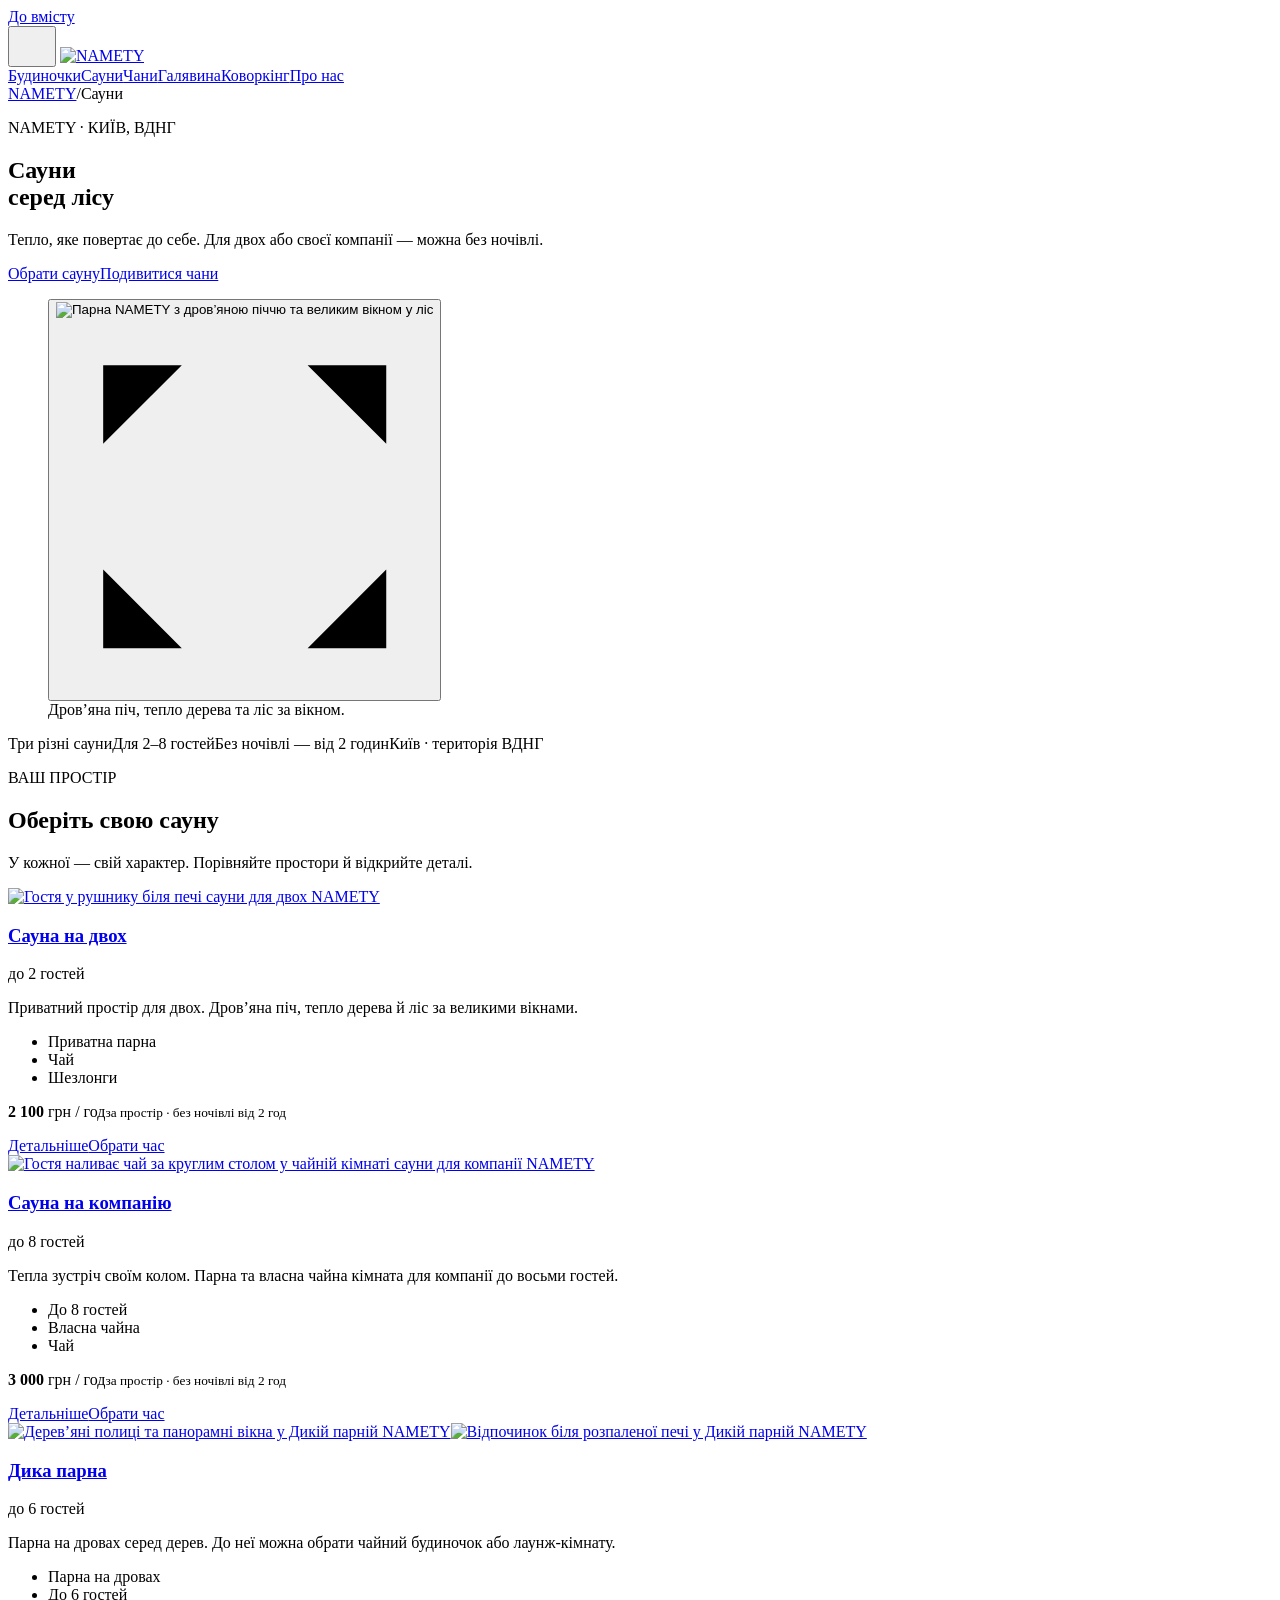
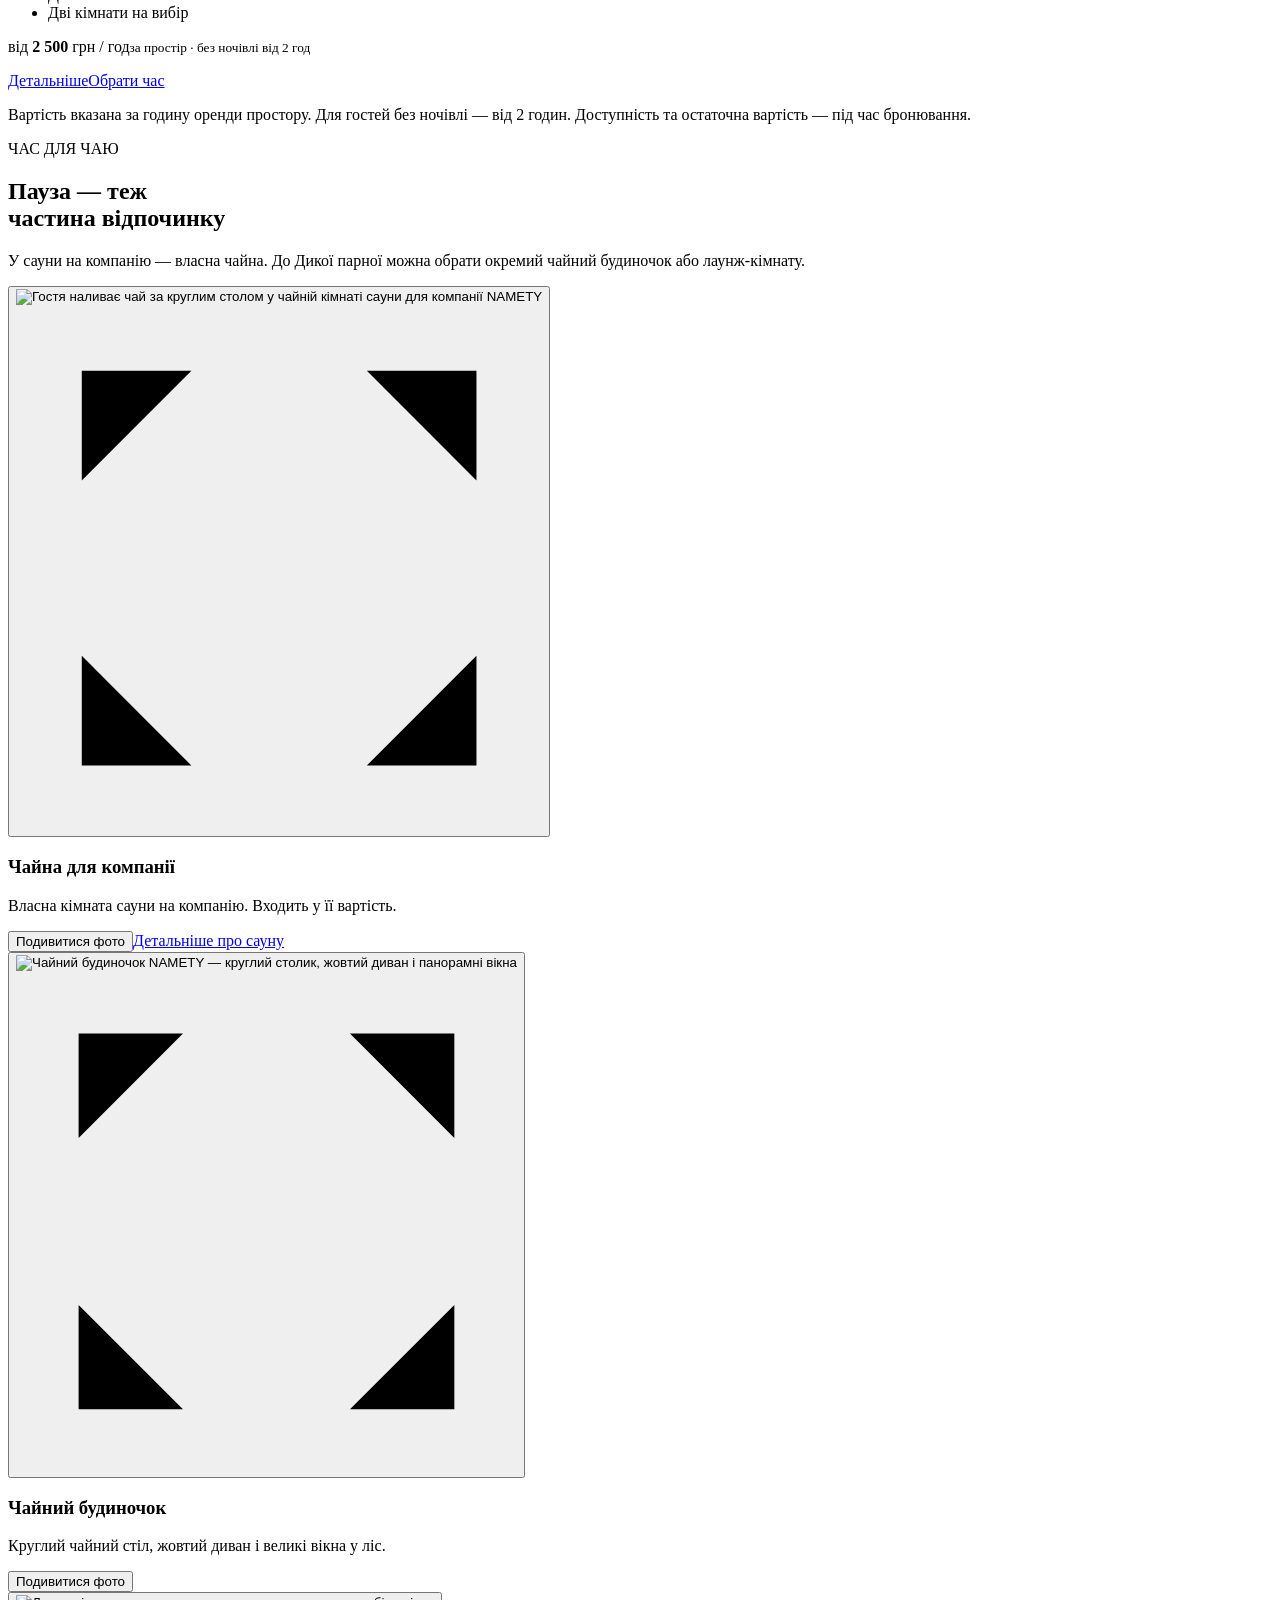
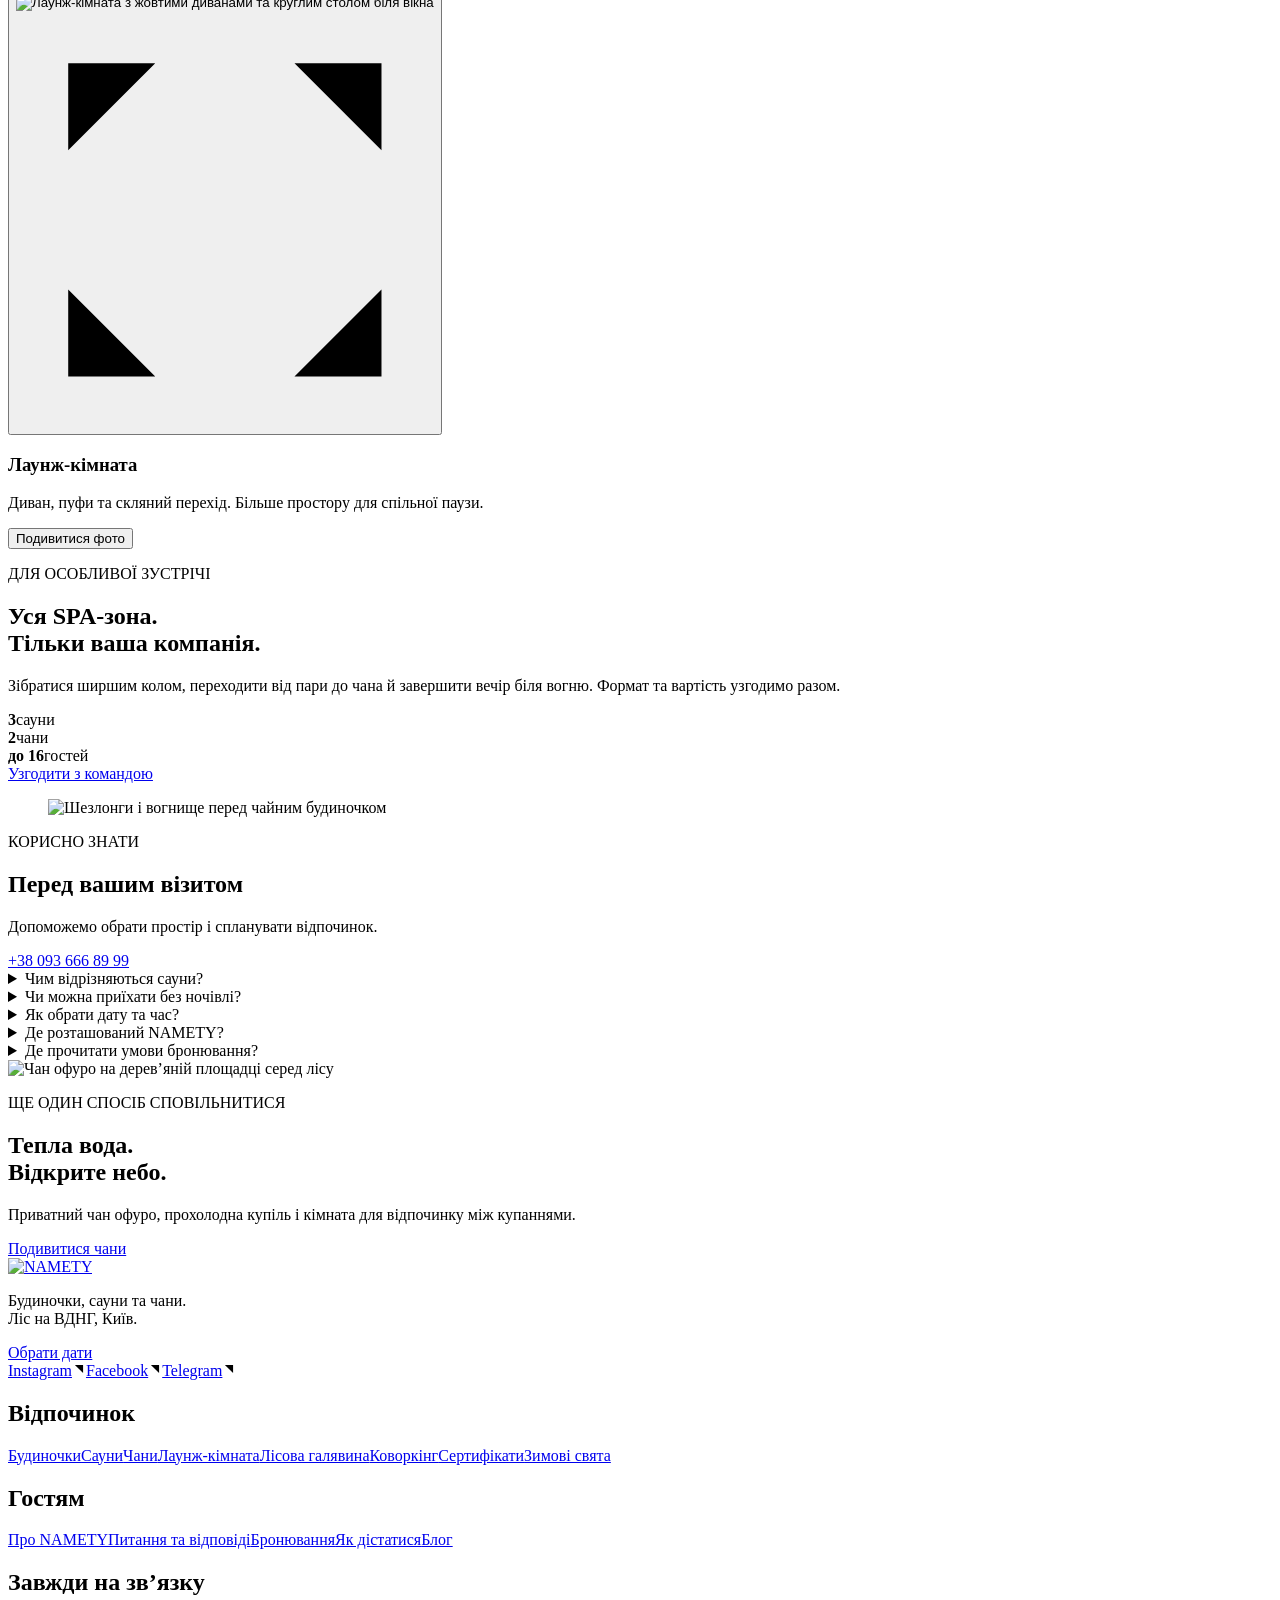
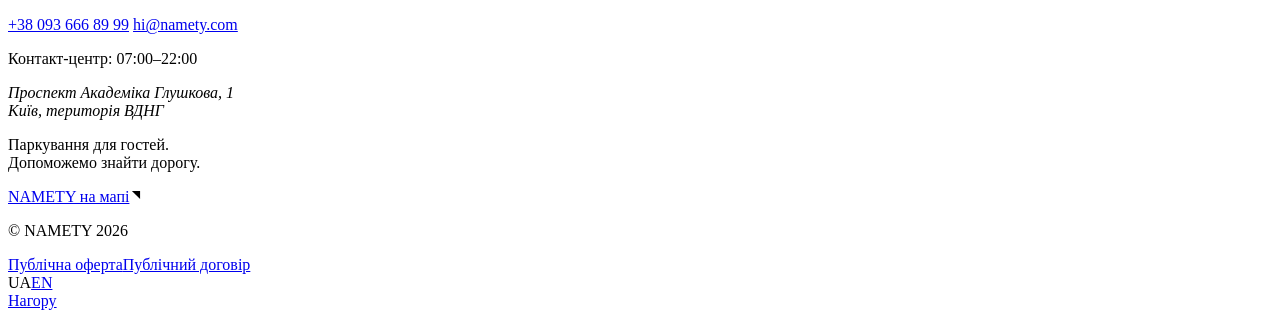
==== commit 6113c81a: "Separate sauna and ofuro catalogs and add four detailed prototypes" ====
--- a/index.html
+++ b/index.html
@@ -1,39 +1,26 @@
-<!doctype html><html lang="uk"><head><meta charset="utf-8"><meta name="viewport" content="width=device-width,initial-scale=1,viewport-fit=cover"><title>Сауни та чани серед лісу — NAMETY</title><meta name="description" content="Сауни для двох і компанії, дика парна та чани офуро на ВДНГ. Оберіть свій простір, кімнату відпочинку та час у NAMETY."><meta name="robots" content="noindex,follow"><meta name="namety-prototype-version" content="saunas-20261121-v1"><meta name="theme-color" content="#f6f4ee"><link rel="icon" href="/namety-saunas-prototype/assets/logo.png"><link rel="stylesheet" href="/namety-saunas-prototype/assets/fonts.css"><link rel="stylesheet" href="/namety-saunas-prototype/saunas/saunas.css"><link rel="stylesheet" href="/namety-saunas-prototype/cabins/shell.css"><link rel="preload" as="image" href="/namety-saunas-prototype/assets/spa-page/sauna-hero-1000.webp" imagesrcset="/namety-saunas-prototype/assets/spa-page/sauna-hero-640.webp 640w, /namety-saunas-prototype/assets/spa-page/sauna-hero-1000.webp 1000w, /namety-saunas-prototype/assets/spa-page/sauna-hero-1600.webp 1600w" imagesizes="(max-width:600px) calc(100vw - 40px), 660px"></head><body id="top"><a class="skip" href="#main">До вмісту</a><header class="nm-header nm-header--paper" id="site-header">
+<!doctype html><html lang="uk"><head><meta charset="utf-8"><meta name="viewport" content="width=device-width,initial-scale=1,viewport-fit=cover"><title>Сауни серед лісу — NAMETY, Київ · ВДНГ</title><meta name="description" content="Сауни NAMETY на ВДНГ: для двох, компанії до 8 гостей та Дика парна. Порівняйте фото, ціни й кімнати відпочинку."><meta name="robots" content="noindex,follow"><meta name="namety-prototype-version" content="spa-pages-20261122-v2"><meta name="theme-color" content="#f6f4ee"><link rel="canonical" href="https://vlasne.github.io/namety-saunas-prototype/saunas/"><link rel="icon" href="/namety-saunas-prototype/assets/logo.png"><link rel="stylesheet" href="/namety-saunas-prototype/assets/fonts.css"><link rel="stylesheet" href="/namety-saunas-prototype/saunas/saunas.css"><link rel="stylesheet" href="/namety-saunas-prototype/cabins/shell.css"><link rel="stylesheet" href="/namety-saunas-prototype/saunas/pages.css"></head><body id="top"><a class="skip" href="#main">До вмісту</a><header class="nm-header nm-header--paper" id="site-header">
  <div class="nm-header-inner">
   <button class="nm-trigger" type="button" id="site-menu-open" aria-label="Відкрити меню" aria-haspopup="dialog" aria-expanded="false" aria-controls="site-menu"><svg width="32" height="32" viewBox="0 0 32 32" aria-hidden="true"><path d="M4 8H28M4 16H14.6667M4 24H21.3333"/></svg></button>
   <a class="nm-header-brand" href="https://namety-home-mobile.vlasne2011.chatgpt.site/" aria-label="NAMETY — головна"><img src="/namety-saunas-prototype/assets/logo.png" alt="NAMETY" width="159" height="24"></a>
-  <nav class="nm-header-nav" aria-label="Основна навігація"><a href="https://namety-home-mobile.vlasne2011.chatgpt.site/cabins/">Будиночки</a><a href="/namety-saunas-prototype/saunas/" aria-current="page">Сауни</a><a href="/namety-saunas-prototype/saunas/#tubs">Чани</a><a href="https://namety.ua/galyavina">Галявина</a><a href="https://namety.ua/coworking">Коворкінг</a><a href="https://namety-home-mobile.vlasne2011.chatgpt.site/concept/">Про нас</a></nav>
+  <nav class="nm-header-nav" aria-label="Основна навігація"><a href="https://namety-home-mobile.vlasne2011.chatgpt.site/cabins/">Будиночки</a><a href="/namety-saunas-prototype/saunas/" aria-current="page" >Сауни</a><a href="/namety-saunas-prototype/ofuro/">Чани</a><a href="https://namety.ua/galyavina">Галявина</a><a href="https://namety.ua/coworking">Коворкінг</a><a href="https://namety-home-mobile.vlasne2011.chatgpt.site/concept/">Про нас</a></nav>
  </div>
 </header><dialog class="nm-menu" id="site-menu" aria-label="Меню NAMETY" data-site-menu>
  <div class="nm-menuInner">
   <div class="nm-menuTop"><span class="nm-eyebrow">NAMETY · КИЇВ, ВДНГ</span><button type="button" class="nm-close" id="site-menu-close" aria-label="Закрити меню"><svg viewBox="0 0 24 24" aria-hidden="true"><path d="M6 6 18 18M18 6 6 18"/></svg></button></div>
-  <nav class="nm-menuLinks" aria-label="Основна навігація"><a href="https://namety-home-mobile.vlasne2011.chatgpt.site/cabins/"><span aria-hidden="true">01</span>Будиночки</a><a href="/namety-saunas-prototype/saunas/"><span aria-hidden="true">02</span>Сауни</a><a href="/namety-saunas-prototype/saunas/#tubs"><span aria-hidden="true">03</span>Чани</a><a href="https://namety.ua/galyavina"><span aria-hidden="true">04</span>Галявина</a><a href="https://namety.ua/coworking"><span aria-hidden="true">05</span>Коворкінг</a><a href="https://namety-home-mobile.vlasne2011.chatgpt.site/concept/"><span aria-hidden="true">06</span>Про нас</a><a href="https://namety-home-mobile.vlasne2011.chatgpt.site/certificates/"><span aria-hidden="true">07</span>Сертифікати</a></nav>
+  <nav class="nm-menuLinks" aria-label="Основна навігація"><a href="https://namety-home-mobile.vlasne2011.chatgpt.site/cabins/"><span aria-hidden="true">01</span>Будиночки</a><a href="/namety-saunas-prototype/saunas/" aria-current="page"><span aria-hidden="true">02</span>Сауни</a><a href="/namety-saunas-prototype/ofuro/"><span aria-hidden="true">03</span>Чани</a><a href="https://namety.ua/galyavina"><span aria-hidden="true">04</span>Галявина</a><a href="https://namety.ua/coworking"><span aria-hidden="true">05</span>Коворкінг</a><a href="https://namety-home-mobile.vlasne2011.chatgpt.site/concept/"><span aria-hidden="true">06</span>Про нас</a><a href="https://namety-home-mobile.vlasne2011.chatgpt.site/certificates/"><span aria-hidden="true">07</span>Сертифікати</a></nav>
   <div class="nm-menuActions"><a class="nm-menuBook" href="https://namety.ua/booking#booking">Бронювання</a><a class="nm-menuPhone" href="tel:+380936668999">+38 093 666 89 99</a></div>
   <div class="nm-menuBottom"><nav class="nm-secondary" aria-label="Гостям"><a href="https://namety.ua/contacts">Як дістатися</a><a href="https://namety.ua/blog">Блог</a></nav><nav class="nm-languages" aria-label="Мова сайту"><span lang="uk" aria-current="true">UA</span><a href="https://namety.ua/en/saunas" hreflang="en" lang="en" aria-label="English">English</a></nav></div>
  </div>
-</dialog><main id="main"><div class="container breadcrumbs"><nav aria-label="Хлібні крихти"><a href="https://namety-home-mobile.vlasne2011.chatgpt.site/">Головна</a><span aria-hidden="true">/</span><span aria-current="page">Сауни та чани</span></nav></div>
-<section class="container spa-hero" aria-labelledby="hero-title"><div><p class="kicker">NAMETY · КИЇВ, ВДНГ</p><h1 id="hero-title">Сауни та чани<br>серед лісу</h1><p class="hero-copy">Тепло, яке повертає до себе.<br>Кілька годин для двох або своєї компанії — можна без ночівлі.</p><div class="hero-actions"><a class="button button-dark" href="#choose">Обрати свій відпочинок</a><a class="text-link" href="#tubs">До чанів</a></div></div><figure class="hero-figure"><button class="hero-photo" type="button" data-gallery="hero" aria-label="Збільшити фотографію парної"><img src="/namety-saunas-prototype/assets/spa-page/sauna-hero-1000.webp" srcset="/namety-saunas-prototype/assets/spa-page/sauna-hero-640.webp 640w, /namety-saunas-prototype/assets/spa-page/sauna-hero-1000.webp 1000w, /namety-saunas-prototype/assets/spa-page/sauna-hero-1600.webp 1600w" sizes="(max-width:600px) calc(100vw - 40px), 660px" alt="Горить вогонь у дров’яній печі, за великим вікном парної — зелений ліс" width="1600" height="1067" fetchpriority="high"><span class="image-hint"><svg viewBox="0 0 24 24" aria-hidden="true"><path d="M3 8V3h5m8 0h5v5M3 16v5h5m8 0h5v-5"/></svg></span></button><figcaption>Вогонь у печі. Ліс за вікном. Ваш час.</figcaption></figure></section>
-<div class="container quick-facts"><span><svg viewBox="0 0 20 20" aria-hidden="true"><path d="M17 9c0 5-7 11-7 11S3 14 3 9a7 7 0 1 1 14 0Z"/><circle cx="10" cy="9" r="2.5"/></svg>Київ · територія ВДНГ</span><span><svg viewBox="0 0 20 20" aria-hidden="true"><path d="M10 1c3 5 1 6 4 8l2-3c4 7 2 13-6 13C2 19 0 12 5 7c0 4 3 5 3 2 0-3 2-5 2-8Z"/></svg>Три сауни та два чани</span><span><svg viewBox="0 0 20 20" aria-hidden="true"><circle cx="10" cy="10" r="8"/><path d="M10 5v5l3 2"/></svg>Від 2 годин без ночівлі</span><span><svg viewBox="0 0 20 20" aria-hidden="true"><path d="M17 3C5 0-1 10 6 15c6 5 13-3 11-12Z M4 18 14 6"/></svg>Для двох і своєї компанії</span></div>
-<section class="container catalog" id="choose" aria-labelledby="choose-title"><div class="section-heading"><div><p class="kicker">ПАРА, ВОДА І ТРОХИ ТИШІ</p><h2 id="choose-title">Яким буде ваш відпочинок?</h2></div><p>Від камерної парної до вечора з друзями. У кожного простору — свій настрій.</p></div><nav class="format-nav" aria-label="Оберіть формат відпочинку"><a href="#couple">Для двох</a><a href="#company">Для компанії</a><a href="#wild">Дика парна</a><a href="#tubs">Чани офуро</a><a href="#rest">Кімнати відпочинку</a></nav><div class="spa-grid">
-<article class="spa-card" id="couple" aria-labelledby="couple-title"><div class="card-media"><button type="button" data-gallery="sauna_couple" data-index="0" aria-label="Парна для двох з видом на ліс. Відкрити фото"><img src="/namety-saunas-prototype/assets/spa-gallery/sauna-couple-01.webp" alt="Парна для двох з видом на ліс" loading="lazy" decoding="async" ><span class="media-caption">Ваша парна</span></button><button type="button" data-gallery="sauna_couple" data-index="4" aria-label="Вечір біля печі у парній NAMETY. Відкрити фото"><img src="/namety-saunas-prototype/assets/spa-gallery/sauna-couple-05.webp" alt="Вечір біля печі у парній NAMETY" loading="lazy" decoding="async" ><span class="media-caption">Тепло вогню</span></button></div><div class="card-top"><h3 id="couple-title">Сауна на двох</h3><span class="capacity">До 2 гостей</span></div><p class="card-intro">Камерна парна, холодна купіль і час разом. Ліс видно навіть із найтеплішого місця.</p><ul class="inclusions"><li>Парна</li><li>Холодна купіль</li><li>Зона вогню</li><li>Шезлонги</li><li>Чай</li><li>BBQ-гриль</li><li>Вуличний душ</li></ul><button type="button" class="card-gallery" data-gallery="sauna_couple">Усі фото простору</button><div class="card-bottom"><p class="price"><strong >2 100</strong> грн / год<small>за простір · від 2 годин без ночівлі</small></p><a class="button button-dark" href="https://namety.ua/booking?service=sauna#booking">Обрати час</a></div></article>
-<article class="spa-card" id="company" aria-labelledby="company-title"><div class="card-media"><button type="button" data-gallery="sauna_company" data-index="5" aria-label="Відпочинок у парній для компанії. Відкрити фото"><img src="/namety-saunas-prototype/assets/spa-page/company-10.webp" alt="Відпочинок у парній для компанії" loading="lazy" decoding="async" ><span class="media-caption">Парна</span></button><button type="button" data-gallery="company_tea" data-index="1" aria-label="Чайна кімната сауни на компанію: стіл, дерев’яні лавки і ліс за вікном. Відкрити фото"><img src="/namety-saunas-prototype/assets/spa-page/company-02.webp" alt="Чайна кімната сауни на компанію: стіл, дерев’яні лавки і ліс за вікном" loading="lazy" decoding="async" ><span class="media-caption">Ваша чайна</span></button></div><div class="card-top"><h3 id="company-title">Сауна на компанію</h3><span class="capacity">До 8 гостей</span></div><p class="card-intro">Зібрати своїх. Прогрітися, вийти до лісу й продовжити розмови за чаєм у чайній кімнаті.</p><ul class="inclusions"><li>Парна</li><li>Чайна кімната</li><li>Чай</li><li>BBQ-гриль</li><li>Шезлонги</li><li>Вуличний душ</li></ul><button type="button" class="card-gallery" data-gallery="sauna_company">Усі фото простору</button><div class="card-bottom"><p class="price"><strong >3 000</strong> грн / год<small>за простір · від 2 годин без ночівлі</small></p><a class="button button-dark" href="https://namety.ua/booking?service=sauna#booking">Обрати час</a></div></article>
-<article class="spa-card wild-card" id="wild" aria-labelledby="wild-title" data-variant-card><div class="card-media"><button type="button" data-gallery="sauna_wild" data-index="4" aria-label="Дров’яна піч дикої парної серед лісу. Відкрити фото"><img src="/namety-saunas-prototype/assets/spa-gallery/sauna-wild-01.webp" alt="Дров’яна піч дикої парної серед лісу" loading="lazy" decoding="async" ><span class="media-caption">Парна на дровах</span></button><button type="button" data-gallery="sauna_wild" data-index="6" aria-label="Дерев’яні полиці дикої парної та ліс за вікном. Відкрити фото"><img src="/namety-saunas-prototype/assets/spa-gallery/sauna-wild-03.webp" alt="Дерев’яні полиці дикої парної та ліс за вікном" loading="lazy" decoding="async" ><span class="media-caption">Поруч із лісом</span></button></div><div><div class="card-top"><h3 id="wild-title">Дика парна</h3><span class="capacity">До 6 гостей</span></div><p class="card-intro">Дров’яна піч, жива пара та ліс за вікном. А між заходами — кімната для неспішного відпочинку.</p><ul class="inclusions"><li>Парна на дровах</li><li>Чай</li><li>BBQ-гриль</li><li>Шезлонги</li><li>Вуличний душ</li></ul><fieldset class="room-picker"><legend>Кімната для відпочинку</legend><button type="button" data-room="tea" data-kind="sauna" aria-pressed="true">З чайним будиночком</button><button type="button" data-room="lounge" data-kind="sauna" aria-pressed="false">З лаунж-кімнатою</button></fieldset>
- <div class="selected-room"><button type="button" data-room-gallery data-gallery="tea_house" aria-label="Фото чайного будиночка"><img src="/namety-saunas-prototype/assets/spa-gallery/lounge-01.webp" alt="Чайний будиночок: диван, чайний стіл і вікна у ліс" loading="lazy" decoding="async" ></button><p><strong data-room-name>Чайний будиночок</strong><span data-room-note>Затишна кімната серед дерев.</span> <button type="button" class="text-link" data-room-gallery data-gallery="tea_house">Подивитися фото</button></p></div><div class="card-bottom"><p class="price"><strong data-price>2 500</strong> грн / год<small>за простір · від 2 годин без ночівлі</small></p><a class="button button-dark" href="https://namety.ua/booking?service=sauna#booking">Обрати час</a></div><button type="button" class="card-gallery" data-gallery="sauna_wild">Усі фото парної та лаунжу</button></div></article>
-<div class="tubs-divider" id="tubs"><h2>Тепла вода.<br>Відкрите небо.</h2><p>Чани офуро на дровах. Дивитися на дерева, слухати ліс і нікуди не поспішати.</p></div>
-<article class="spa-card wide" aria-labelledby="tub-title" data-variant-card><div class="card-media single"><button type="button" data-gallery="tubs" data-index="0" aria-label="Дерев’яний чан офуро на власній площадці серед зеленого лісу. Відкрити фото"><img src="/namety-saunas-prototype/assets/tub.webp" alt="Дерев’яний чан офуро на власній площадці серед зеленого лісу" loading="lazy" decoding="async" ><span class="media-caption">Чан серед дерев</span></button></div><div><div class="card-top"><h3 id="tub-title">Чан офуро</h3><span class="capacity">До 4 гостей</span></div><p class="card-intro">Тепло просто неба — удвох або з близькими. До чана можна обрати чайний будиночок чи лаунж-кімнату.</p><ul class="inclusions"><li>Теплий чан на дровах</li><li>Холодна купіль</li><li>Кімната відпочинку</li></ul><fieldset class="room-picker"><legend>Кімната для відпочинку</legend><button type="button" data-room="tea" data-kind="tub" aria-pressed="true">З чайним будиночком</button><button type="button" data-room="lounge" data-kind="tub" aria-pressed="false">З лаунж-кімнатою</button></fieldset>
- <div class="selected-room"><button type="button" data-room-gallery data-gallery="tea_house" aria-label="Фото чайного будиночка"><img src="/namety-saunas-prototype/assets/spa-gallery/lounge-01.webp" alt="Чайний будиночок: диван, чайний стіл і вікна у ліс" loading="lazy" decoding="async" ></button><p><strong data-room-name>Чайний будиночок</strong><span data-room-note>Затишна кімната серед дерев.</span> <button type="button" class="text-link" data-room-gallery data-gallery="tea_house">Подивитися фото</button></p></div><div class="card-bottom"><p class="price"><strong data-price>2 500</strong> грн / год<small>за простір · від 2 годин без ночівлі</small></p><a class="button button-dark" href="https://namety.ua/booking?service=tub#booking">Обрати час</a></div><button type="button" class="card-gallery" data-gallery="tubs">Усі фото чанів</button></div></article></div><p class="rate-note">Ціна вказана за простір на годину. Для відпочинку без ночівлі — від 2 годин. Вільний час і остаточну вартість побачите під час бронювання.</p></section>
-<section class="rest-section" id="rest" aria-labelledby="rest-title"><div class="container"><div class="rest-heading"><div><p class="kicker">МІЖ ЗАХОДАМИ</p><h2 id="rest-title">Залиште час<br>на чай і розмови.</h2></div><p>Чайна сауни для компанії, окремий чайний будиночок або лаунж. У кожного простору — своє місце для паузи.</p></div><div class="rest-grid"><article class="rest-card"><button class="rest-photo" type="button" data-gallery="company_tea" aria-label="Відкрити фото чайної сауни на компанію"><img src="/namety-saunas-prototype/assets/spa-page/company-01.webp" alt="Чаювання у чайній кімнаті сауни на компанію: чорні стіни, дерев’яні лавки та круглий стіл" width="1280" height="853" loading="lazy"></button><h3>Чайна для компанії</h3><p>Власна кімната зі столом і дерев’яними лавками. Входить у вартість сауни на компанію.</p><button class="text-link" type="button" data-gallery="company_tea">Подивитися чайну</button></article><article class="rest-card"><button class="rest-photo" type="button" data-gallery="tea_house" aria-label="Відкрити фото чайного будиночка"><img src="/namety-saunas-prototype/assets/spa-gallery/lounge-01.webp" alt="Чайний стіл, жовтий диван і вікно на ліс у чайному будиночку" loading="lazy" decoding="async" ><span class="image-hint"><svg viewBox="0 0 24 24" aria-hidden="true"><path d="M3 8V3h5m8 0h5v5M3 16v5h5m8 0h5v-5"/></svg></span></button><h3>Чайний будиночок</h3><p>Диван і чайний стіл біля вікна. Можна обрати до дикої парної або чана.</p><button class="text-link" type="button" data-gallery="tea_house">Подивитися будиночок</button></article><article class="rest-card"><button class="rest-photo duo" type="button" data-gallery="lounge" aria-label="Відкрити фото лаунж-кімнати"><img src="/namety-saunas-prototype/assets/spa-gallery/sauna-wild-05.webp" alt="Жовтий диван, пуфи та чайний стіл у лаунж-кімнаті" loading="lazy" decoding="async" ><img src="/namety-saunas-prototype/assets/spa-gallery/sauna-wild-07.webp" alt="Вхід до лаунж-кімнати зі скляним переходом" loading="lazy" decoding="async" ><span class="image-hint"><svg viewBox="0 0 24 24" aria-hidden="true"><path d="M3 8V3h5m8 0h5v5M3 16v5h5m8 0h5v-5"/></svg></span></button><h3>Лаунж-кімната</h3><p>Диван, пуфи та скляний перехід. Можна обрати до дикої парної або чана.</p><button class="text-link" type="button" data-gallery="lounge">Подивитися лаунж</button></article></div></div></section>
-<section class="container private-spa" id="private" aria-labelledby="private-title"><div><p class="kicker">ДЛЯ ОСОБЛИВОЇ ЗУСТРІЧІ</p><h2 id="private-title">Уся SPA-зона.<br>Тільки ваша компанія.</h2><p>Зібратися ширшим колом, переходити від пари до чана й завершити вечір біля вогню. Формат та вартість узгодимо разом.</p><div class="private-facts"><div><strong>3</strong><span>сауни</span></div><div><strong>2</strong><span>чани</span></div><div><strong>до 16</strong><span>гостей</span></div></div><a class="button" href="tel:+380936668999">Узгодити з командою</a></div><figure><img src="/namety-saunas-prototype/assets/spa-gallery/lounge-03.webp" alt="Простір NAMETY серед дерев: будиночок, шезлонги та зона вогню" loading="lazy" decoding="async" width="1400" height="933"></figure></section>
-<section class="container faq-section" id="faq" aria-labelledby="faq-title"><div><p class="kicker">ПЕРЕД ВІЗИТОМ</p><h2 id="faq-title">Щоб легко<br>зібратися.</h2><p>Кілька відповідей для вашого першого відпочинку в NAMETY.</p><a class="text-link" href="tel:+380936668999">+38 093 666 89 99</a></div><div class="faq-list"><details name="spa-faq"><summary>Можна приїхати без ночівлі?</summary><div class="faq-answer"><p>Так. Сауни та чани можна бронювати окремо від будиночка. Мінімальна тривалість для гостей без ночівлі — 2 години.</p></div></details><details name="spa-faq"><summary>Ціна за людину чи за весь простір?</summary><div class="faq-answer"><p>За весь обраний простір на годину, у межах зазначеної місткості. Для дикої парної та чана вартість залежить від кімнати відпочинку: з чайним будиночком — 2 500 грн/год, з лаунж-кімнатою — 3 000 грн/год.</p></div></details><details name="spa-faq"><summary>Чим відрізняються чайна, будиночок і лаунж?</summary><div class="faq-answer"><p>Чайна кімната є частиною сауни на компанію. Чайний будиночок і лаунж-кімната — два варіанти відпочинку, які можна обрати до дикої парної або чана. Фотографії обох є вище на сторінці.</p></div></details><details name="spa-faq"><summary>Як обрати дату та час?</summary><div class="faq-answer"><p>Натисніть «Обрати час» біля потрібного формату. У бронюванні відкриється категорія саун або чанів: там оберіть конкретний простір, дату й час. Наявність та остаточна сума відображаються в календарі.</p></div></details><details name="spa-faq"><summary>Чи можна поєднати парну та чан?</summary><div class="faq-answer"><p>Таке поєднання допоможе спланувати команда NAMETY. Зателефонуйте нам, щоб узгодити простори та час, або запитайте про оренду всієї SPA-зони.</p></div></details><details name="spa-faq"><summary>Що взяти із собою?</summary><div class="faq-answer"><p>Візьміть зручні капці й купальний одяг для відпочинку у воді. Наявність рушників та інших банних речей уточніть у команди перед приїздом.</p></div></details><details name="spa-faq"><summary>Де ви знаходитесь і чи є паркування?</summary><div class="faq-answer"><p>Ми в Києві, на території ВДНГ. Для гостей є паркування. <a href="https://namety.ua/contacts">Маршрут і контакти</a> допоможуть спланувати дорогу.</p></div></details></div></section><section class="container closing" aria-label="Продовжити відпочинок"><div><p class="kicker">НЕ ПОСПІШАТИ ДОДОМУ</p><h3>А якщо залишитися до ранку?</h3><p>Після пари — вечір у будиночку. Зранку — кава й ліс за вікном.</p><a class="text-link" href="https://namety-home-mobile.vlasne2011.chatgpt.site/cabins/">Обрати будиночок</a></div><div><p class="kicker">ТЕПЛО ДЛЯ БЛИЗЬКИХ</p><h3>Подарувати цей час.</h3><p>Сертифікат NAMETY — запрошення на кілька годин тепла або цілий день серед лісу.</p><a class="text-link" href="https://namety-home-mobile.vlasne2011.chatgpt.site/certificates/">Подарункові сертифікати</a></div></section></main><footer class="nm-footer-root" id="footer" aria-label="NAMETY — контакти та навігація" data-namety-shared-footer="true">
+</dialog><main id="main"><div class="container breadcrumbs"><nav aria-label="Навігаційний ланцюжок"><a href="https://namety-home-mobile.vlasne2011.chatgpt.site/">NAMETY</a><span aria-hidden="true">/</span><span aria-current="page">Сауни</span></nav></div><section class="container spa-hero catalog-hero"><div><p class="kicker">NAMETY · КИЇВ, ВДНГ</p><h1>Сауни<br>серед лісу</h1><p class="hero-copy">Тепло, яке повертає до себе. Для двох або своєї компанії — можна без ночівлі.</p><div class="hero-actions"><a class="button button-dark" href="#choose">Обрати сауну</a><a class="text-link" href="/namety-saunas-prototype/ofuro/">Подивитися чани</a></div></div><figure class="hero-figure"><button class="photo-button " type="button" data-gallery="hero" data-index="0" aria-label="Відкрити фото: Тепло серед лісу"><img src="/namety-saunas-prototype/assets/spa-page/sauna-hero-1600.webp" alt="Парна NAMETY з дров’яною піччю та великим вікном у ліс" width="1600" height="1067" fetchpriority="high" decoding="async" ><span class="image-hint"><svg viewBox="0 0 24 24" aria-hidden="true"><path d="M3 8V3h5m8 0h5v5M3 16v5h5m8 0h5v-5"/></svg></span></button><figcaption>Дров’яна піч, тепло дерева та ліс за вікном.</figcaption></figure></section><div class="container quick-facts"><span>Три різні сауни</span><span>Для 2–8 гостей</span><span>Без ночівлі — від 2 годин</span><span>Київ · територія ВДНГ</span></div><section class="container catalog" id="choose"><div class="section-heading"><div><p class="kicker">ВАШ ПРОСТІР</p><h2>Оберіть свою сауну</h2></div><p>У кожної — свій характер. Порівняйте простори й відкрийте деталі.</p></div><div class="spa-grid"><article class="spa-card catalog-card "><a class="card-cover" href="/namety-saunas-prototype/saunas/sauna-for-couple/" aria-label="Детальніше: Сауна на двох"><img src="/namety-saunas-prototype/assets/spa-gallery/sauna-couple-06.webp" alt="Гостя у рушнику біля печі сауни для двох NAMETY" width="1400" height="933" loading="lazy" decoding="async" ></a><div class="card-content"><div class="card-top"><h3><a href="/namety-saunas-prototype/saunas/sauna-for-couple/">Сауна на двох</a></h3><span class="capacity">до 2 гостей</span></div><p class="card-intro">Приватний простір для двох. Дров’яна піч, тепло дерева й ліс за великими вікнами.</p><ul class="inclusions"><li>Приватна парна</li><li>Чай</li><li>Шезлонги</li></ul><div class="card-bottom"><p class="price"><strong>2 100</strong> грн / год<small>за простір · без ночівлі від 2 год</small></p><div class="card-actions"><a class="button" href="/namety-saunas-prototype/saunas/sauna-for-couple/">Детальніше</a><a class="button button-dark" href="https://namety.ua/booking?service=sauna#booking">Обрати час</a></div></div></div></article><article class="spa-card catalog-card "><a class="card-cover" href="/namety-saunas-prototype/saunas/sauna-for-company/" aria-label="Детальніше: Сауна на компанію"><img src="/namety-saunas-prototype/assets/spa-page/company-01.webp" alt="Гостя наливає чай за круглим столом у чайній кімнаті сауни для компанії NAMETY" width="1280" height="853" loading="lazy" decoding="async" ></a><div class="card-content"><div class="card-top"><h3><a href="/namety-saunas-prototype/saunas/sauna-for-company/">Сауна на компанію</a></h3><span class="capacity">до 8 гостей</span></div><p class="card-intro">Тепла зустріч своїм колом. Парна та власна чайна кімната для компанії до восьми гостей.</p><ul class="inclusions"><li>До 8 гостей</li><li>Власна чайна</li><li>Чай</li></ul><div class="card-bottom"><p class="price"><strong>3 000</strong> грн / год<small>за простір · без ночівлі від 2 год</small></p><div class="card-actions"><a class="button" href="/namety-saunas-prototype/saunas/sauna-for-company/">Детальніше</a><a class="button button-dark" href="https://namety.ua/booking?service=sauna#booking">Обрати час</a></div></div></div></article><article class="spa-card catalog-card catalog-card-wide"><a class="card-cover" href="/namety-saunas-prototype/saunas/wildsauna/" aria-label="Детальніше: Дика парна"><img src="/namety-saunas-prototype/assets/spa-gallery/sauna-wild-03.webp" alt="Дерев’яні полиці та панорамні вікна у Дикій парній NAMETY" width="800" height="1200" loading="lazy" decoding="async" ><img src="/namety-saunas-prototype/assets/spa-gallery/sauna-wild-04.webp" alt="Відпочинок біля розпаленої печі у Дикій парній NAMETY" width="800" height="1200" loading="lazy" decoding="async" ></a><div class="card-content"><div class="card-top"><h3><a href="/namety-saunas-prototype/saunas/wildsauna/">Дика парна</a></h3><span class="capacity">до 6 гостей</span></div><p class="card-intro">Парна на дровах серед дерев. До неї можна обрати чайний будиночок або лаунж-кімнату.</p><ul class="inclusions"><li>Парна на дровах</li><li>До 6 гостей</li><li>Дві кімнати на вибір</li></ul><div class="card-bottom"><p class="price">від <strong>2 500</strong> грн / год<small>за простір · без ночівлі від 2 год</small></p><div class="card-actions"><a class="button" href="/namety-saunas-prototype/saunas/wildsauna/">Детальніше</a><a class="button button-dark" href="https://namety.ua/booking?service=sauna#booking">Обрати час</a></div></div></div></article></div><p class="rate-note">Вартість вказана за годину оренди простору. Для гостей без ночівлі — від 2 годин. Доступність та остаточна вартість — під час бронювання.</p></section><section class="rest-section" id="rest"><div class="container"><div class="rest-heading"><div><p class="kicker">ЧАС ДЛЯ ЧАЮ</p><h2>Пауза — теж<br>частина відпочинку</h2></div><p>У сауни на компанію — власна чайна. До Дикої парної можна обрати окремий чайний будиночок або лаунж-кімнату.</p></div><div class="rest-grid "><article class="rest-card"><button class="photo-button " type="button" data-gallery="company_tea" data-index="0" aria-label="Відкрити фото: Чайна для компанії"><img src="/namety-saunas-prototype/assets/spa-page/company-01.webp" alt="Гостя наливає чай за круглим столом у чайній кімнаті сауни для компанії NAMETY" width="1280" height="853" loading="lazy" decoding="async" ><span class="image-hint"><svg viewBox="0 0 24 24" aria-hidden="true"><path d="M3 8V3h5m8 0h5v5M3 16v5h5m8 0h5v-5"/></svg></span></button><h3>Чайна для компанії</h3><p>Власна кімната сауни на компанію. Входить у її вартість.</p><button class="text-link" type="button" data-gallery="company_tea">Подивитися фото</button><a class="room-detail-link" href="/namety-saunas-prototype/saunas/sauna-for-company/">Детальніше про сауну</a></article><article class="rest-card"><button class="photo-button " type="button" data-gallery="tea_house" data-index="0" aria-label="Відкрити фото: Чайний будиночок"><img src="/namety-saunas-prototype/assets/spa-gallery/lounge-01.webp" alt="Чайний будиночок NAMETY — круглий столик, жовтий диван і панорамні вікна" width="1400" height="933" loading="lazy" decoding="async" ><span class="image-hint"><svg viewBox="0 0 24 24" aria-hidden="true"><path d="M3 8V3h5m8 0h5v5M3 16v5h5m8 0h5v-5"/></svg></span></button><h3>Чайний будиночок</h3><p>Круглий чайний стіл, жовтий диван і великі вікна у ліс.</p><button class="text-link" type="button" data-gallery="tea_house">Подивитися фото</button></article><article class="rest-card"><button class="photo-button " type="button" data-gallery="lounge" data-index="0" aria-label="Відкрити фото: Лаунж-кімната"><img src="/namety-saunas-prototype/assets/spa-gallery/sauna-wild-05.webp" alt="Лаунж-кімната з жовтими диванами та круглим столом біля вікна" width="960" height="1280" loading="lazy" decoding="async" ><span class="image-hint"><svg viewBox="0 0 24 24" aria-hidden="true"><path d="M3 8V3h5m8 0h5v5M3 16v5h5m8 0h5v-5"/></svg></span></button><h3>Лаунж-кімната</h3><p>Диван, пуфи та скляний перехід. Більше простору для спільної паузи.</p><button class="text-link" type="button" data-gallery="lounge">Подивитися фото</button></article></div></div></section><section class="container private-spa" id="private"><div><p class="kicker">ДЛЯ ОСОБЛИВОЇ ЗУСТРІЧІ</p><h2>Уся SPA-зона.<br>Тільки ваша компанія.</h2><p>Зібратися ширшим колом, переходити від пари до чана й завершити вечір біля вогню. Формат та вартість узгодимо разом.</p><div class="private-facts"><div><strong>3</strong><span>сауни</span></div><div><strong>2</strong><span>чани</span></div><div><strong>до 16</strong><span>гостей</span></div></div><a class="button" href="tel:+380936668999">Узгодити з командою</a></div><figure><img src="/namety-saunas-prototype/assets/spa-gallery/lounge-03.webp" alt="Шезлонги і вогнище перед чайним будиночком" width="1400" height="933" loading="lazy" decoding="async" ></figure></section><section class="container faq-section" id="questions"><div><p class="kicker">КОРИСНО ЗНАТИ</p><h2>Перед вашим візитом</h2><p>Допоможемо обрати простір і спланувати відпочинок.</p><a class="text-link" href="tel:+380936668999">+38 093 666 89 99</a></div><div class="faq-list"><details name="faq"><summary>Чим відрізняються сауни?</summary><div class="faq-answer">Сауна на двох — приватний простір для пари. Сауна на компанію вміщує до 8 гостей і має власну чайну. Дика парна — до 6 гостей, з чайним будиночком або лаунж-кімнатою на вибір.</div></details><details name="faq"><summary>Чи можна приїхати без ночівлі?</summary><div class="faq-answer">Так, для відпочинку в сауні або чані не потрібно бронювати будиночок. Мінімальна тривалість візиту без ночівлі — 2 години.</div></details><details name="faq"><summary>Як обрати дату та час?</summary><div class="faq-answer">Перейдіть до бронювання, оберіть потрібний простір, дату й час. Доступність і остаточну вартість буде показано під час бронювання.</div></details><details name="faq"><summary>Де розташований NAMETY?</summary><div class="faq-answer">У Києві, на території ВДНГ: проспект Академіка Глушкова, 1. Команда допоможе знайти дорогу до вашого простору.</div></details><details name="faq"><summary>Де прочитати умови бронювання?</summary><div class="faq-answer">Чинні умови оплати й скасування зазначені на сторінці бронювання та в <a href="https://namety.ua/offer">публічній оферті</a>.</div></details></div></section><section class="container category-cross"><div><img src="/namety-saunas-prototype/assets/tub.webp" alt="Чан офуро на дерев’яній площадці серед лісу" width="1200" height="800" loading="lazy" decoding="async" ></div><div><p class="kicker">ЩЕ ОДИН СПОСІБ СПОВІЛЬНИТИСЯ</p><h2>Тепла вода.<br>Відкрите небо.</h2><p>Приватний чан офуро, прохолодна купіль і кімната для відпочинку між купаннями.</p><a class="button" href="/namety-saunas-prototype/ofuro/">Подивитися чани</a></div></section></main><footer class="nm-footer-root" id="footer" aria-label="NAMETY — контакти та навігація" data-namety-shared-footer="true">
  <div class="nm-footer-container">
   <div class="nm-footer-main">
    <div class="nm-footer-intro">
     <a class="nm-footer-brand" href="https://namety-home-mobile.vlasne2011.chatgpt.site/" aria-label="NAMETY — головна"><img src="/namety-saunas-prototype/cabins/shell-assets/logo-white.svg" alt="NAMETY" width="159" height="24" loading="lazy" decoding="async"></a>
     <p class="nm-footer-description">Будиночки, сауни та чани.<br>Ліс на ВДНГ, Київ.</p>
-    <a class="nm-footer-book" href="https://namety.ua/booking#booking">Обрати дати<span aria-hidden="true">→</span></a>
+    <a class="nm-footer-book" href="https://namety.ua/booking#booking">Обрати дати</a>
     <div class="nm-footer-social" aria-label="NAMETY у соціальних мережах"><a href="https://www.instagram.com/namety_park/" target="_blank" rel="noopener">Instagram<svg aria-hidden="true" width="14" height="14" viewBox="0 0 24 24"><path d="M5 19 19 5M5 5h14v14"/></svg></a><a href="https://www.facebook.com/share/1GzrWqnHEQ/?mibextid=wwXIfr" target="_blank" rel="noopener">Facebook<svg aria-hidden="true" width="14" height="14" viewBox="0 0 24 24"><path d="M5 19 19 5M5 5h14v14"/></svg></a><a href="https://t.me/namety_park" target="_blank" rel="noopener">Telegram<svg aria-hidden="true" width="14" height="14" viewBox="0 0 24 24"><path d="M5 19 19 5M5 5h14v14"/></svg></a></div>
    </div>
-   <nav class="nm-footer-nav" aria-labelledby="footer-rest-title"><h2 id="footer-rest-title">Відпочинок</h2><a href="https://namety-home-mobile.vlasne2011.chatgpt.site/cabins/">Будиночки</a><a href="/namety-saunas-prototype/saunas/">Сауни</a><a href="/namety-saunas-prototype/saunas/#tubs">Чани</a><a href="/namety-saunas-prototype/saunas/#rest">Лаунж-кімната</a><a href="https://namety.ua/galyavina">Лісова галявина</a><a href="https://namety.ua/coworking">Коворкінг</a><a href="https://namety-home-mobile.vlasne2011.chatgpt.site/certificates/">Сертифікати</a><a href="https://namety.ua/zymovi-sviata">Зимові свята</a></nav>
+   <nav class="nm-footer-nav" aria-labelledby="footer-rest-title"><h2 id="footer-rest-title">Відпочинок</h2><a href="https://namety-home-mobile.vlasne2011.chatgpt.site/cabins/">Будиночки</a><a href="/namety-saunas-prototype/saunas/">Сауни</a><a href="/namety-saunas-prototype/ofuro/">Чани</a><a href="/namety-saunas-prototype/saunas/#rest">Лаунж-кімната</a><a href="https://namety.ua/galyavina">Лісова галявина</a><a href="https://namety.ua/coworking">Коворкінг</a><a href="https://namety-home-mobile.vlasne2011.chatgpt.site/certificates/">Сертифікати</a><a href="https://namety.ua/zymovi-sviata">Зимові свята</a></nav>
    <nav class="nm-footer-nav nm-footer-guests" aria-labelledby="footer-guests-title"><h2 id="footer-guests-title">Гостям</h2><a href="https://namety-home-mobile.vlasne2011.chatgpt.site/concept/">Про NAMETY</a><a href="https://namety.ua/booking#before-booking">Питання та відповіді</a><a href="https://namety.ua/booking#booking">Бронювання</a><a href="https://namety.ua/contacts">Як дістатися</a><a href="https://namety.ua/blog">Блог</a></nav>
    <section class="nm-footer-contacts" id="location" aria-labelledby="footer-contacts-title">
     <h2 id="footer-contacts-title">Завжди на зв’язку</h2>
@@ -49,9 +36,7 @@
    <p class="nm-footer-copyright">© NAMETY <span data-footer-year>2026</span></p>
    <nav class="nm-footer-legal" aria-label="Умови відвідування та оплати"><a href="https://namety.ua/offer">Публічна оферта</a><a href="https://namety.ua/offer-universal-bank">Публічний договір</a></nav>
    <nav class="nm-footer-languages" aria-label="Мова сайту"><span lang="uk" aria-current="true">UA</span><a href="https://namety.ua/en/saunas" lang="en" hreflang="en" aria-label="English">EN</a></nav>
-   <a class="nm-footer-top" href="#main">Нагору<span aria-hidden="true">↑</span></a>
+   <a class="nm-footer-top" href="#main">Нагору</a>
   </div>
  </div>
-</footer><script type="application/json" id="spa-gallery-data">{"sauna_couple": {"title": "Сауна на двох", "photos": [{"src": "spa-gallery/sauna-couple-01.webp", "alt": "Парна сауни для двох NAMETY з дерев’яними лавками, піччю та вікнами у ліс", "caption": "Парна усередині", "width": 800, "height": 1200}, {"src": "spa-gallery/sauna-couple-02.webp", "alt": "Лавки вздовж стін та панорамні вікна у сауні для двох NAMETY", "caption": "Лавки та панорамні вікна", "width": 800, "height": 1200}, {"src": "spa-gallery/sauna-couple-03.webp", "alt": "Піч на дровах з камінням у сауні для двох NAMETY", "caption": "Піч на дровах", "width": 800, "height": 1067}, {"src": "spa-gallery/sauna-couple-04.webp", "alt": "Вогонь у печі сауни для двох NAMETY", "caption": "Тепло вогню", "width": 800, "height": 1200}, {"src": "spa-gallery/sauna-couple-05.webp", "alt": "Вечірній відпочинок біля печі у сауні для двох NAMETY", "caption": "Вечір у сауні", "width": 800, "height": 1200}, {"src": "spa-gallery/sauna-couple-06.webp", "alt": "Гостя у рушнику біля печі сауни для двох NAMETY", "caption": "Відпочинок біля печі", "width": 1400, "height": 933}, {"src": "spa-gallery/sauna-couple-07.webp", "alt": "Сауна для двох NAMETY у теплому вечірньому освітленні", "caption": "Вечірнє освітлення", "width": 800, "height": 1200}]}, "sauna_company": {"title": "Сауна на компанію", "photos": [{"src": "spa-page/company-01.webp", "caption": "Чайна кімната для компанії", "alt": "Гостя наливає чай за круглим столом у чайній кімнаті сауни для компанії NAMETY", "width": 1280, "height": 853, "provenance": {"file": "../research/company-photo-provenance.json", "photoIndex": 1, "sourceSha256": "a189d277827ae4a78dfbd8fe4844fc83dbe2fbbe19fcf8113c1c6f7d792b497c"}}, {"src": "spa-page/company-02.webp", "caption": "Чай із видом на ліс", "alt": "Гостя в халаті біля чайного столу та панорамного вікна в чайній кімнаті NAMETY", "width": 853, "height": 1280, "provenance": {"file": "../research/company-photo-provenance.json", "photoIndex": 2, "sourceSha256": "6d11a7f2e2c703428bbc41bffa1621277a3f61715c21177d53c9f6c0e475e5e8"}}, {"src": "spa-page/company-03.webp", "caption": "Пауза між заходами в парну", "alt": "Відпочинок на дерев’яній лаві біля чайного столу в сауні для компанії", "width": 1280, "height": 853, "provenance": {"file": "../research/company-photo-provenance.json", "photoIndex": 3, "sourceSha256": "2ccd6bfedb9beba07089f652b2b2cb9f1662a9620dd4a37d3bf5931c4fa27f4c"}}, {"src": "spa-page/company-05.webp", "caption": "Час для себе та розмов", "alt": "Гостя з чашкою чаю відпочиває на дерев’яній лаві в чайній кімнаті сауни", "width": 1280, "height": 853, "provenance": {"file": "../research/company-photo-provenance.json", "photoIndex": 5, "sourceSha256": "0d5a533dbc372baff2105147fe28cf9568da2d18c06c601fd4e616da6a4017f6"}}, {"src": "spa-page/company-06.webp", "caption": "Деталі чайної паузи", "alt": "Трав’яний чай у скляному чайнику та чашці на круглому кам’яному столі", "width": 1280, "height": 853, "provenance": {"file": "../research/company-photo-provenance.json", "photoIndex": 6, "sourceSha256": "9007578200cf536b38e84eaf358887fab331df2ac514b5d944154eb86b169dcb"}}, {"src": "spa-page/company-10.webp", "caption": "Парна з панорамними вікнами", "alt": "Гостя відпочиває на дерев’яній лаві біля вікна в парній NAMETY", "width": 853, "height": 1280, "provenance": {"file": "../research/company-photo-provenance.json", "photoIndex": 10, "sourceSha256": "eab73c51069ec8883075aa7b58fd1353246acef4b4f2aa50bad51f3df85f0c45"}}, {"src": "spa-page/company-12.webp", "caption": "Тепло дров’яної печі", "alt": "Розпалена піч із камінням, дерев’яні лави та панорамні вікна в парній", "width": 1280, "height": 853, "provenance": {"file": "../research/company-photo-provenance.json", "photoIndex": 12, "sourceSha256": "55a1a46e6a9196b7dfb084f14e6e218718308b6ee2056147f6f72fca4d96c5e0"}}, {"src": "spa-page/company-13.webp", "caption": "Із парної — до лісу", "alt": "Гостя виходить із парної крізь скляні двері павільйону NAMETY", "width": 853, "height": 1280, "provenance": {"file": "../research/company-photo-provenance.json", "photoIndex": 13, "sourceSha256": "9495d9283d005742d08ccf517d222aad1ed7aa0e894b2e35152991a1446ec868"}}, {"src": "spa-page/company-15.webp", "caption": "Тиша й тепло парної", "alt": "Відпочинок у парній із дерев’яними лавами та видом на дерева", "width": 1280, "height": 853, "provenance": {"file": "../research/company-photo-provenance.json", "photoIndex": 15, "sourceSha256": "b2a95594c912d5ab5a2704970697ab857138a536654a7ca31a65750bd967df99"}}, {"src": "spa-page/company-11.webp", "caption": "Вогнище просто неба", "alt": "Живий вогонь у металевій чаші та шезлонги серед дерев біля сауни", "width": 1280, "height": 853, "provenance": {"file": "../research/company-photo-provenance.json", "photoIndex": 11, "sourceSha256": "123361504c36598eb346614293fcc734038d3754a6afb75d0fed997e7f83704d"}}, {"src": "spa-gallery/sauna-company-01.webp", "alt": "Парна сауни для компанії NAMETY: лавки, піч на дровах і панорамні вікна", "caption": "Парна усередині", "width": 800, "height": 1200}, {"src": "spa-gallery/sauna-company-02.webp", "alt": "Дерев’яні лавки та великі вікна з видом на ліс у сауні на компанію NAMETY", "caption": "Лавки та вікна у ліс", "width": 800, "height": 1200}, {"src": "spa-gallery/sauna-company-03.webp", "alt": "Крісла біля вогнища та дерев’яна тераса серед лісу поруч із сауною NAMETY", "caption": "Відпочинок надворі", "width": 800, "height": 1200}, {"src": "spa-gallery/sauna-company-04.webp", "alt": "Вогнище, крісла та лісова стежка біля сауни NAMETY", "caption": "Вогнище серед дерев", "width": 800, "height": 1200}]}, "sauna_wild": {"title": "Дика парна", "photos": [{"src": "spa-gallery/sauna-wild-05.webp", "alt": "Лаунж-кімната з жовтими диванами та круглим столом біля вікна", "caption": "Лаунж-кімната", "width": 960, "height": 1280}, {"src": "spa-gallery/sauna-wild-06.webp", "alt": "Жовті дивани, пуфи та круглий столик у лаунж-кімнаті NAMETY", "caption": "Дивани й місце для розмови", "width": 960, "height": 1280}, {"src": "spa-gallery/sauna-wild-07.webp", "alt": "Скляний перехід із видом на лаунж-кімнату NAMETY", "caption": "Скляний перехід", "width": 960, "height": 1280}, {"src": "spa-gallery/sauna-wild-08.webp", "alt": "Панорамні вікна та скляний перехід перед лаунж-кімнатою NAMETY", "caption": "Вхід до лаунжу", "width": 960, "height": 1280}, {"src": "spa-gallery/sauna-wild-01.webp", "alt": "Піч із камінням та вогнем у Дикій парній NAMETY", "caption": "Піч у вечірньому світлі", "width": 800, "height": 1200}, {"src": "spa-gallery/sauna-wild-02.webp", "alt": "Кам’яна піч біля панорамного вікна Дикої парної NAMETY", "caption": "Піч біля вікна", "width": 800, "height": 1067}, {"src": "spa-gallery/sauna-wild-03.webp", "alt": "Дерев’яні полиці та панорамні вікна у Дикій парній NAMETY", "caption": "Усередині парної", "width": 800, "height": 1200}, {"src": "spa-gallery/sauna-wild-04.webp", "alt": "Відпочинок біля розпаленої печі у Дикій парній NAMETY", "caption": "Відпочинок у парній", "width": 800, "height": 1200}]}, "tubs": {"title": "Чани офуро", "photos": [{"src": "tub.webp", "alt": "Чан офуро на дерев’яній площадці серед лісу", "caption": "Літній ліс навколо чана", "width": 1200, "height": 800}, {"src": "spa-gallery/tubs-05.webp", "alt": "Гарячий чан і купіль NAMETY у засніженому лісі", "caption": "Чан узимку", "width": 787, "height": 1400}, {"src": "winter/tub-evening.webp", "alt": "Пара відпочиває у теплому чані NAMETY ввечері", "caption": "Вечір у чані · зимова зйомка", "width": 787, "height": 1400}, {"src": "spa-gallery/tubs-women-01.webp", "alt": "Дівчина в купальнику відпочиває на бортику дерев’яного чана серед дерев у NAMETY", "caption": "Вечірній відпочинок біля чана", "width": 933, "height": 1400}, {"src": "spa-gallery/tubs-women-02.webp", "alt": "Дві дівчини відпочивають на бортику чана у вечірньому лісі NAMETY", "caption": "Час удвох у чані", "width": 1400, "height": 788}, {"src": "spa-gallery/tubs-02.webp", "alt": "Дерев’яний чан NAMETY із піччю на тлі лісу", "caption": "Чан зблизька", "width": 787, "height": 1400}, {"src": "spa-gallery/tubs-women-03.webp", "alt": "Дві дівчини у дерев’яному чані просто неба, вечірній ліс і пара над водою в NAMETY", "caption": "Теплий чан серед вечірнього лісу", "width": 787, "height": 1400}, {"src": "spa-gallery/tubs-04.webp", "alt": "Пара над відкритим чаном NAMETY серед зелених дерев", "caption": "Пара над водою", "width": 782, "height": 1400}, {"src": "spa-gallery/tubs-06.webp", "alt": "Гостя відпочиває у чані NAMETY ввечері", "caption": "Вечір у чані", "width": 933, "height": 1400}, {"src": "spa-gallery/tubs-07.webp", "alt": "Відпочинок у дерев’яному чані NAMETY просто неба у вечірньому освітленні", "caption": "Відпочинок просто неба", "width": 933, "height": 1400}]}, "tea_house": {"title": "Чайний будиночок", "photos": [{"src": "spa-gallery/lounge-01.webp", "alt": "Чайний будиночок NAMETY — круглий столик, жовтий диван і панорамні вікна", "caption": "Чайний будиночок усередині", "width": 1400, "height": 933}, {"src": "spa-gallery/lounge-02.webp", "alt": "Окремий чайний будиночок NAMETY серед дерев", "caption": "Чайний будиночок ззовні", "width": 933, "height": 1400}, {"src": "spa-gallery/lounge-03.webp", "alt": "Шезлонги і вогнище перед чайним будиночком", "caption": "Відпочинок біля чайного будиночка", "width": 1400, "height": 933}, {"src": "spa-gallery/lounge-04.webp", "alt": "Столик, диван і пуф усередині чайного будиночка NAMETY", "caption": "Місця для відпочинку в чайному будиночку", "width": 867, "height": 1400}, {"src": "spa-gallery/lounge-05.webp", "alt": "Вид із входу чайного будиночка на шезлонги та ліс", "caption": "Вид із чайного будиночка", "width": 933, "height": 1400}, {"src": "spa-gallery/lounge-06.webp", "alt": "Кіт відпочиває на зеленому пуфі в чайному будиночку NAMETY", "caption": "Затишні деталі чайного будиночка", "width": 1400, "height": 933}]}, "company_tea": {"title": "Чайна сауни на компанію", "photos": [{"src": "spa-page/company-01.webp", "caption": "Чайна кімната для компанії", "alt": "Гостя наливає чай за круглим столом у чайній кімнаті сауни для компанії NAMETY", "width": 1280, "height": 853, "provenance": {"file": "../research/company-photo-provenance.json", "photoIndex": 1, "sourceSha256": "a189d277827ae4a78dfbd8fe4844fc83dbe2fbbe19fcf8113c1c6f7d792b497c"}}, {"src": "spa-page/company-02.webp", "caption": "Чай із видом на ліс", "alt": "Гостя в халаті біля чайного столу та панорамного вікна в чайній кімнаті NAMETY", "width": 853, "height": 1280, "provenance": {"file": "../research/company-photo-provenance.json", "photoIndex": 2, "sourceSha256": "6d11a7f2e2c703428bbc41bffa1621277a3f61715c21177d53c9f6c0e475e5e8"}}, {"src": "spa-page/company-03.webp", "caption": "Пауза між заходами в парну", "alt": "Відпочинок на дерев’яній лаві біля чайного столу в сауні для компанії", "width": 1280, "height": 853, "provenance": {"file": "../research/company-photo-provenance.json", "photoIndex": 3, "sourceSha256": "2ccd6bfedb9beba07089f652b2b2cb9f1662a9620dd4a37d3bf5931c4fa27f4c"}}, {"src": "spa-page/company-05.webp", "caption": "Час для себе та розмов", "alt": "Гостя з чашкою чаю відпочиває на дерев’яній лаві в чайній кімнаті сауни", "width": 1280, "height": 853, "provenance": {"file": "../research/company-photo-provenance.json", "photoIndex": 5, "sourceSha256": "0d5a533dbc372baff2105147fe28cf9568da2d18c06c601fd4e616da6a4017f6"}}, {"src": "spa-page/company-06.webp", "caption": "Деталі чайної паузи", "alt": "Трав’яний чай у скляному чайнику та чашці на круглому кам’яному столі", "width": 1280, "height": 853, "provenance": {"file": "../research/company-photo-provenance.json", "photoIndex": 6, "sourceSha256": "9007578200cf536b38e84eaf358887fab331df2ac514b5d944154eb86b169dcb"}}]}, "lounge": {"title": "Лаунж-кімната", "photos": [{"src": "spa-gallery/sauna-wild-05.webp", "alt": "Лаунж-кімната з жовтими диванами та круглим столом біля вікна", "caption": "Лаунж-кімната", "width": 960, "height": 1280}, {"src": "spa-gallery/sauna-wild-06.webp", "alt": "Жовті дивани, пуфи та круглий столик у лаунж-кімнаті NAMETY", "caption": "Дивани й місце для розмови", "width": 960, "height": 1280}, {"src": "spa-gallery/sauna-wild-07.webp", "alt": "Скляний перехід із видом на лаунж-кімнату NAMETY", "caption": "Скляний перехід", "width": 960, "height": 1280}, {"src": "spa-gallery/sauna-wild-08.webp", "alt": "Панорамні вікна та скляний перехід перед лаунж-кімнатою NAMETY", "caption": "Вхід до лаунжу", "width": 960, "height": 1280}]}, "hero": {"title": "Тепло серед лісу", "photos": [{"src": "spa-page/sauna-hero-2400.webp", "alt": "Парна NAMETY з дров’яною піччю та великим вікном у ліс", "caption": "Парна, дерево та ліс за вікном."}]}}</script><div class="sticky-reserve" id="sticky-reserve" hidden><p>Ваш час серед лісу<span>Сауни та чани · від 2 годин</span></p><a class="button button-dark" href="#choose">Обрати відпочинок</a></div>
-<dialog class="photo-dialog" id="photo-viewer" aria-labelledby="viewer-title"><div class="viewer-inner"><div class="viewer-head"><h2 id="viewer-title"></h2><button class="icon-button" id="viewer-close" aria-label="Закрити галерею"><svg viewBox="0 0 24 24" aria-hidden="true"><path d="m5 5 14 14M19 5 5 19"/></svg></button></div><div class="viewer-stage"><img id="viewer-image" alt=""></div><div class="viewer-controls"><p class="viewer-description"><span id="viewer-caption"></span><span class="viewer-counter" id="viewer-counter" aria-live="polite" aria-atomic="true"></span></p><div class="viewer-nav"><button class="icon-button" id="viewer-prev" aria-label="Попереднє фото"><svg viewBox="0 0 24 24" aria-hidden="true"><path d="m14 5-7 7 7 7"/></svg></button><button class="icon-button" id="viewer-next" aria-label="Наступне фото"><svg viewBox="0 0 24 24" aria-hidden="true"><path d="m10 5 7 7-7 7"/></svg></button></div></div><div class="viewer-thumbs" id="viewer-thumbs" aria-label="Мініатюри фотографій"></div></div></dialog>
-<script src="/namety-saunas-prototype/cabins/shell.js" defer></script><script src="/namety-saunas-prototype/saunas/saunas.js" defer></script></body></html>+</footer><div class="sticky-reserve" id="sticky-reserve" hidden><p>Сауни серед лісу<span>Київ, ВДНГ · без ночівлі</span></p><a class="button button-dark" href="#choose">Обрати простір</a></div><dialog class="photo-dialog" id="photo-viewer" aria-labelledby="viewer-title"><div class="viewer-inner"><div class="viewer-head"><h2 id="viewer-title"></h2><button class="icon-button" id="viewer-close" aria-label="Закрити галерею"><svg viewBox="0 0 24 24" aria-hidden="true"><path d="m5 5 14 14M19 5 5 19"/></svg></button></div><div class="viewer-stage"><img id="viewer-image" alt=""></div><div class="viewer-controls"><p class="viewer-description"><span id="viewer-caption"></span><span class="viewer-counter" id="viewer-counter" aria-live="polite" aria-atomic="true"></span></p><div class="viewer-nav"><button class="icon-button" id="viewer-prev" aria-label="Попереднє фото"><svg viewBox="0 0 24 24" aria-hidden="true"><path d="m14 5-7 7 7 7"/></svg></button><button class="icon-button" id="viewer-next" aria-label="Наступне фото"><svg viewBox="0 0 24 24" aria-hidden="true"><path d="m10 5 7 7-7 7"/></svg></button></div></div><div class="viewer-thumbs" id="viewer-thumbs" aria-label="Мініатюри фотографій"></div></div></dialog><script id="spa-gallery-data" type="application/json">{"sauna_couple": {"title": "Сауна на двох", "photos": [{"src": "spa-gallery/sauna-couple-01.webp", "alt": "Парна сауни для двох NAMETY з дерев’яними лавками, піччю та вікнами у ліс", "caption": "Парна усередині", "width": 800, "height": 1200}, {"src": "spa-gallery/sauna-couple-02.webp", "alt": "Лавки вздовж стін та панорамні вікна у сауні для двох NAMETY", "caption": "Лавки та панорамні вікна", "width": 800, "height": 1200}, {"src": "spa-gallery/sauna-couple-03.webp", "alt": "Піч на дровах з камінням у сауні для двох NAMETY", "caption": "Піч на дровах", "width": 800, "height": 1067}, {"src": "spa-gallery/sauna-couple-04.webp", "alt": "Вогонь у печі сауни для двох NAMETY", "caption": "Тепло вогню", "width": 800, "height": 1200}, {"src": "spa-gallery/sauna-couple-05.webp", "alt": "Вечірній відпочинок біля печі у сауні для двох NAMETY", "caption": "Вечір у сауні", "width": 800, "height": 1200}, {"src": "spa-gallery/sauna-couple-06.webp", "alt": "Гостя у рушнику біля печі сауни для двох NAMETY", "caption": "Відпочинок біля печі", "width": 1400, "height": 933}, {"src": "spa-gallery/sauna-couple-07.webp", "alt": "Сауна для двох NAMETY у теплому вечірньому освітленні", "caption": "Вечірнє освітлення", "width": 800, "height": 1200}]}, "sauna_company": {"title": "Сауна на компанію", "photos": [{"src": "spa-page/company-01.webp", "caption": "Чайна кімната для компанії", "alt": "Гостя наливає чай за круглим столом у чайній кімнаті сауни для компанії NAMETY", "width": 1280, "height": 853, "provenance": {"file": "../research/company-photo-provenance.json", "photoIndex": 1, "sourceSha256": "a189d277827ae4a78dfbd8fe4844fc83dbe2fbbe19fcf8113c1c6f7d792b497c"}}, {"src": "spa-page/company-02.webp", "caption": "Чай із видом на ліс", "alt": "Гостя в халаті біля чайного столу та панорамного вікна в чайній кімнаті NAMETY", "width": 853, "height": 1280, "provenance": {"file": "../research/company-photo-provenance.json", "photoIndex": 2, "sourceSha256": "6d11a7f2e2c703428bbc41bffa1621277a3f61715c21177d53c9f6c0e475e5e8"}}, {"src": "spa-page/company-03.webp", "caption": "Пауза між заходами в парну", "alt": "Відпочинок на дерев’яній лаві біля чайного столу в сауні для компанії", "width": 1280, "height": 853, "provenance": {"file": "../research/company-photo-provenance.json", "photoIndex": 3, "sourceSha256": "2ccd6bfedb9beba07089f652b2b2cb9f1662a9620dd4a37d3bf5931c4fa27f4c"}}, {"src": "spa-page/company-05.webp", "caption": "Час для себе та розмов", "alt": "Гостя з чашкою чаю відпочиває на дерев’яній лаві в чайній кімнаті сауни", "width": 1280, "height": 853, "provenance": {"file": "../research/company-photo-provenance.json", "photoIndex": 5, "sourceSha256": "0d5a533dbc372baff2105147fe28cf9568da2d18c06c601fd4e616da6a4017f6"}}, {"src": "spa-page/company-06.webp", "caption": "Деталі чайної паузи", "alt": "Трав’яний чай у скляному чайнику та чашці на круглому кам’яному столі", "width": 1280, "height": 853, "provenance": {"file": "../research/company-photo-provenance.json", "photoIndex": 6, "sourceSha256": "9007578200cf536b38e84eaf358887fab331df2ac514b5d944154eb86b169dcb"}}, {"src": "spa-page/company-10.webp", "caption": "Парна з панорамними вікнами", "alt": "Гостя відпочиває на дерев’яній лаві біля вікна в парній NAMETY", "width": 853, "height": 1280, "provenance": {"file": "../research/company-photo-provenance.json", "photoIndex": 10, "sourceSha256": "eab73c51069ec8883075aa7b58fd1353246acef4b4f2aa50bad51f3df85f0c45"}}, {"src": "spa-page/company-12.webp", "caption": "Тепло дров’яної печі", "alt": "Розпалена піч із камінням, дерев’яні лави та панорамні вікна в парній", "width": 1280, "height": 853, "provenance": {"file": "../research/company-photo-provenance.json", "photoIndex": 12, "sourceSha256": "55a1a46e6a9196b7dfb084f14e6e218718308b6ee2056147f6f72fca4d96c5e0"}}, {"src": "spa-page/company-13.webp", "caption": "Із парної — до лісу", "alt": "Гостя виходить із парної крізь скляні двері павільйону NAMETY", "width": 853, "height": 1280, "provenance": {"file": "../research/company-photo-provenance.json", "photoIndex": 13, "sourceSha256": "9495d9283d005742d08ccf517d222aad1ed7aa0e894b2e35152991a1446ec868"}}, {"src": "spa-page/company-15.webp", "caption": "Тиша й тепло парної", "alt": "Відпочинок у парній із дерев’яними лавами та видом на дерева", "width": 1280, "height": 853, "provenance": {"file": "../research/company-photo-provenance.json", "photoIndex": 15, "sourceSha256": "b2a95594c912d5ab5a2704970697ab857138a536654a7ca31a65750bd967df99"}}, {"src": "spa-page/company-11.webp", "caption": "Вогнище просто неба", "alt": "Живий вогонь у металевій чаші та шезлонги серед дерев біля сауни", "width": 1280, "height": 853, "provenance": {"file": "../research/company-photo-provenance.json", "photoIndex": 11, "sourceSha256": "123361504c36598eb346614293fcc734038d3754a6afb75d0fed997e7f83704d"}}, {"src": "spa-gallery/sauna-company-01.webp", "alt": "Парна сауни для компанії NAMETY: лавки, піч на дровах і панорамні вікна", "caption": "Парна усередині", "width": 800, "height": 1200}, {"src": "spa-gallery/sauna-company-02.webp", "alt": "Дерев’яні лавки та великі вікна з видом на ліс у сауні на компанію NAMETY", "caption": "Лавки та вікна у ліс", "width": 800, "height": 1200}, {"src": "spa-gallery/sauna-company-03.webp", "alt": "Крісла біля вогнища та дерев’яна тераса серед лісу поруч із сауною NAMETY", "caption": "Відпочинок надворі", "width": 800, "height": 1200}, {"src": "spa-gallery/sauna-company-04.webp", "alt": "Вогнище, крісла та лісова стежка біля сауни NAMETY", "caption": "Вогнище серед дерев", "width": 800, "height": 1200}]}, "sauna_wild": {"title": "Дика парна", "photos": [{"src": "spa-gallery/sauna-wild-05.webp", "alt": "Лаунж-кімната з жовтими диванами та круглим столом біля вікна", "caption": "Лаунж-кімната", "width": 960, "height": 1280}, {"src": "spa-gallery/sauna-wild-06.webp", "alt": "Жовті дивани, пуфи та круглий столик у лаунж-кімнаті NAMETY", "caption": "Дивани й місце для розмови", "width": 960, "height": 1280}, {"src": "spa-gallery/sauna-wild-07.webp", "alt": "Скляний перехід із видом на лаунж-кімнату NAMETY", "caption": "Скляний перехід", "width": 960, "height": 1280}, {"src": "spa-gallery/sauna-wild-08.webp", "alt": "Панорамні вікна та скляний перехід перед лаунж-кімнатою NAMETY", "caption": "Вхід до лаунжу", "width": 960, "height": 1280}, {"src": "spa-gallery/sauna-wild-01.webp", "alt": "Піч із камінням та вогнем у Дикій парній NAMETY", "caption": "Піч у вечірньому світлі", "width": 800, "height": 1200}, {"src": "spa-gallery/sauna-wild-02.webp", "alt": "Кам’яна піч біля панорамного вікна Дикої парної NAMETY", "caption": "Піч біля вікна", "width": 800, "height": 1067}, {"src": "spa-gallery/sauna-wild-03.webp", "alt": "Дерев’яні полиці та панорамні вікна у Дикій парній NAMETY", "caption": "Усередині парної", "width": 800, "height": 1200}, {"src": "spa-gallery/sauna-wild-04.webp", "alt": "Відпочинок біля розпаленої печі у Дикій парній NAMETY", "caption": "Відпочинок у парній", "width": 800, "height": 1200}]}, "tubs": {"title": "Чани офуро", "photos": [{"src": "tub.webp", "alt": "Чан офуро на дерев’яній площадці серед лісу", "caption": "Літній ліс навколо чана", "width": 1200, "height": 800}, {"src": "spa-gallery/tubs-05.webp", "alt": "Гарячий чан і купіль NAMETY у засніженому лісі", "caption": "Чан узимку", "width": 787, "height": 1400}, {"src": "winter/tub-evening.webp", "alt": "Пара відпочиває у теплому чані NAMETY ввечері", "caption": "Вечір у чані · зимова зйомка", "width": 787, "height": 1400}, {"src": "spa-gallery/tubs-women-01.webp", "alt": "Дівчина в купальнику відпочиває на бортику дерев’яного чана серед дерев у NAMETY", "caption": "Вечірній відпочинок біля чана", "width": 933, "height": 1400}, {"src": "spa-gallery/tubs-women-02.webp", "alt": "Дві дівчини відпочивають на бортику чана у вечірньому лісі NAMETY", "caption": "Час удвох у чані", "width": 1400, "height": 788}, {"src": "spa-gallery/tubs-02.webp", "alt": "Дерев’яний чан NAMETY із піччю на тлі лісу", "caption": "Чан зблизька", "width": 787, "height": 1400}, {"src": "spa-gallery/tubs-women-03.webp", "alt": "Дві дівчини у дерев’яному чані просто неба, вечірній ліс і пара над водою в NAMETY", "caption": "Теплий чан серед вечірнього лісу", "width": 787, "height": 1400}, {"src": "spa-gallery/tubs-04.webp", "alt": "Пара над відкритим чаном NAMETY серед зелених дерев", "caption": "Пара над водою", "width": 782, "height": 1400}, {"src": "spa-gallery/tubs-06.webp", "alt": "Гостя відпочиває у чані NAMETY ввечері", "caption": "Вечір у чані", "width": 933, "height": 1400}, {"src": "spa-gallery/tubs-07.webp", "alt": "Відпочинок у дерев’яному чані NAMETY просто неба у вечірньому освітленні", "caption": "Відпочинок просто неба", "width": 933, "height": 1400}]}, "tea_house": {"title": "Чайний будиночок", "photos": [{"src": "spa-gallery/lounge-01.webp", "alt": "Чайний будиночок NAMETY — круглий столик, жовтий диван і панорамні вікна", "caption": "Чайний будиночок усередині", "width": 1400, "height": 933}, {"src": "spa-gallery/lounge-02.webp", "alt": "Окремий чайний будиночок NAMETY серед дерев", "caption": "Чайний будиночок ззовні", "width": 933, "height": 1400}, {"src": "spa-gallery/lounge-03.webp", "alt": "Шезлонги і вогнище перед чайним будиночком", "caption": "Відпочинок біля чайного будиночка", "width": 1400, "height": 933}, {"src": "spa-gallery/lounge-04.webp", "alt": "Столик, диван і пуф усередині чайного будиночка NAMETY", "caption": "Місця для відпочинку в чайному будиночку", "width": 867, "height": 1400}, {"src": "spa-gallery/lounge-05.webp", "alt": "Вид із входу чайного будиночка на шезлонги та ліс", "caption": "Вид із чайного будиночка", "width": 933, "height": 1400}, {"src": "spa-gallery/lounge-06.webp", "alt": "Кіт відпочиває на зеленому пуфі в чайному будиночку NAMETY", "caption": "Затишні деталі чайного будиночка", "width": 1400, "height": 933}]}, "company_tea": {"title": "Чайна сауни на компанію", "photos": [{"src": "spa-page/company-01.webp", "caption": "Чайна кімната для компанії", "alt": "Гостя наливає чай за круглим столом у чайній кімнаті сауни для компанії NAMETY", "width": 1280, "height": 853, "provenance": {"file": "../research/company-photo-provenance.json", "photoIndex": 1, "sourceSha256": "a189d277827ae4a78dfbd8fe4844fc83dbe2fbbe19fcf8113c1c6f7d792b497c"}}, {"src": "spa-page/company-02.webp", "caption": "Чай із видом на ліс", "alt": "Гостя в халаті біля чайного столу та панорамного вікна в чайній кімнаті NAMETY", "width": 853, "height": 1280, "provenance": {"file": "../research/company-photo-provenance.json", "photoIndex": 2, "sourceSha256": "6d11a7f2e2c703428bbc41bffa1621277a3f61715c21177d53c9f6c0e475e5e8"}}, {"src": "spa-page/company-03.webp", "caption": "Пауза між заходами в парну", "alt": "Відпочинок на дерев’яній лаві біля чайного столу в сауні для компанії", "width": 1280, "height": 853, "provenance": {"file": "../research/company-photo-provenance.json", "photoIndex": 3, "sourceSha256": "2ccd6bfedb9beba07089f652b2b2cb9f1662a9620dd4a37d3bf5931c4fa27f4c"}}, {"src": "spa-page/company-05.webp", "caption": "Час для себе та розмов", "alt": "Гостя з чашкою чаю відпочиває на дерев’яній лаві в чайній кімнаті сауни", "width": 1280, "height": 853, "provenance": {"file": "../research/company-photo-provenance.json", "photoIndex": 5, "sourceSha256": "0d5a533dbc372baff2105147fe28cf9568da2d18c06c601fd4e616da6a4017f6"}}, {"src": "spa-page/company-06.webp", "caption": "Деталі чайної паузи", "alt": "Трав’яний чай у скляному чайнику та чашці на круглому кам’яному столі", "width": 1280, "height": 853, "provenance": {"file": "../research/company-photo-provenance.json", "photoIndex": 6, "sourceSha256": "9007578200cf536b38e84eaf358887fab331df2ac514b5d944154eb86b169dcb"}}]}, "lounge": {"title": "Лаунж-кімната", "photos": [{"src": "spa-gallery/sauna-wild-05.webp", "alt": "Лаунж-кімната з жовтими диванами та круглим столом біля вікна", "caption": "Лаунж-кімната", "width": 960, "height": 1280}, {"src": "spa-gallery/sauna-wild-06.webp", "alt": "Жовті дивани, пуфи та круглий столик у лаунж-кімнаті NAMETY", "caption": "Дивани й місце для розмови", "width": 960, "height": 1280}, {"src": "spa-gallery/sauna-wild-07.webp", "alt": "Скляний перехід із видом на лаунж-кімнату NAMETY", "caption": "Скляний перехід", "width": 960, "height": 1280}, {"src": "spa-gallery/sauna-wild-08.webp", "alt": "Панорамні вікна та скляний перехід перед лаунж-кімнатою NAMETY", "caption": "Вхід до лаунжу", "width": 960, "height": 1280}]}, "hero": {"title": "Тепло серед лісу", "photos": [{"src": "spa-page/sauna-hero-2400.webp", "alt": "Парна NAMETY з дров’яною піччю та великим вікном у ліс", "caption": "Парна, дерево та ліс за вікном."}]}, "wild_steam": {"title": "Дика парна — парна на дровах", "photos": [{"src": "spa-gallery/sauna-wild-01.webp", "alt": "Піч із камінням та вогнем у Дикій парній NAMETY", "caption": "Піч у вечірньому світлі", "width": 800, "height": 1200}, {"src": "spa-gallery/sauna-wild-02.webp", "alt": "Кам’яна піч біля панорамного вікна Дикої парної NAMETY", "caption": "Піч біля вікна", "width": 800, "height": 1067}, {"src": "spa-gallery/sauna-wild-03.webp", "alt": "Дерев’яні полиці та панорамні вікна у Дикій парній NAMETY", "caption": "Усередині парної", "width": 800, "height": 1200}, {"src": "spa-gallery/sauna-wild-04.webp", "alt": "Відпочинок біля розпаленої печі у Дикій парній NAMETY", "caption": "Відпочинок у парній", "width": 800, "height": 1200}]}}</script><script src="/namety-saunas-prototype/saunas/saunas.js" defer></script><script src="/namety-saunas-prototype/cabins/shell.js" defer></script></body></html>
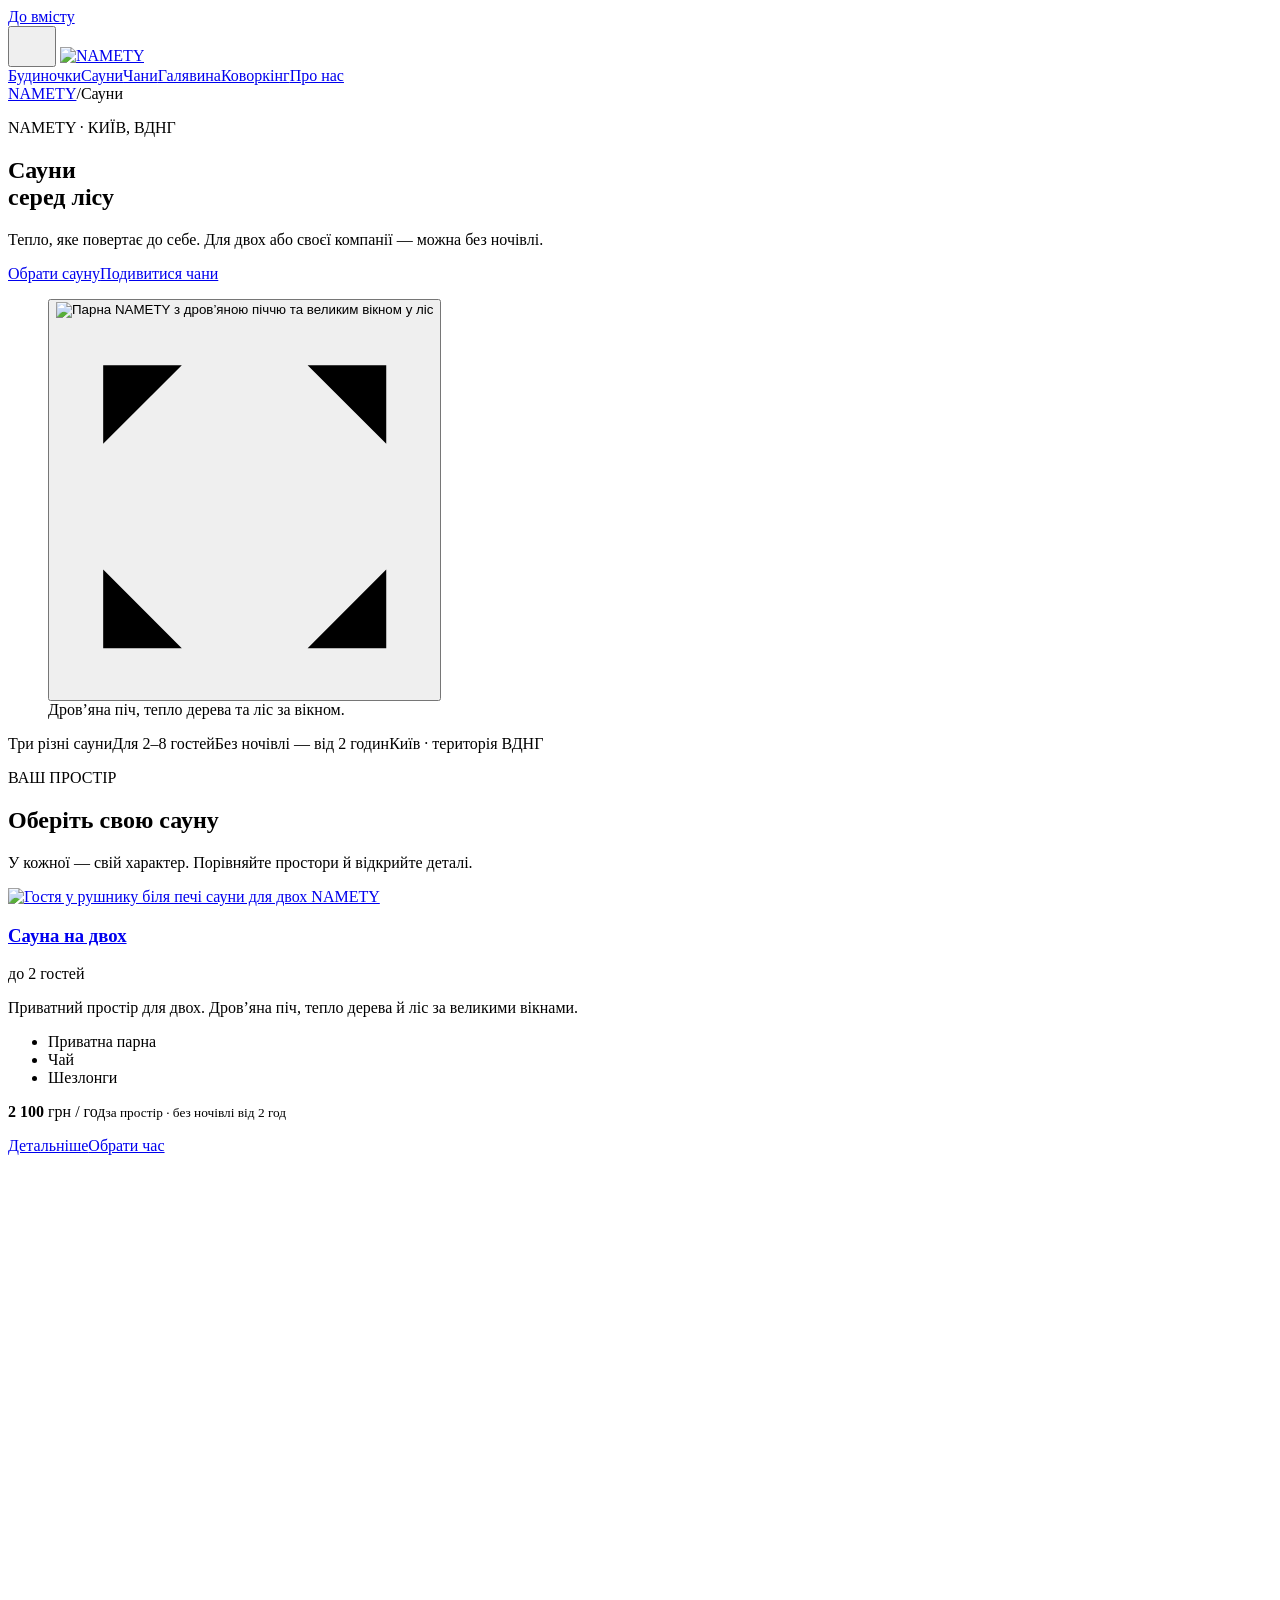
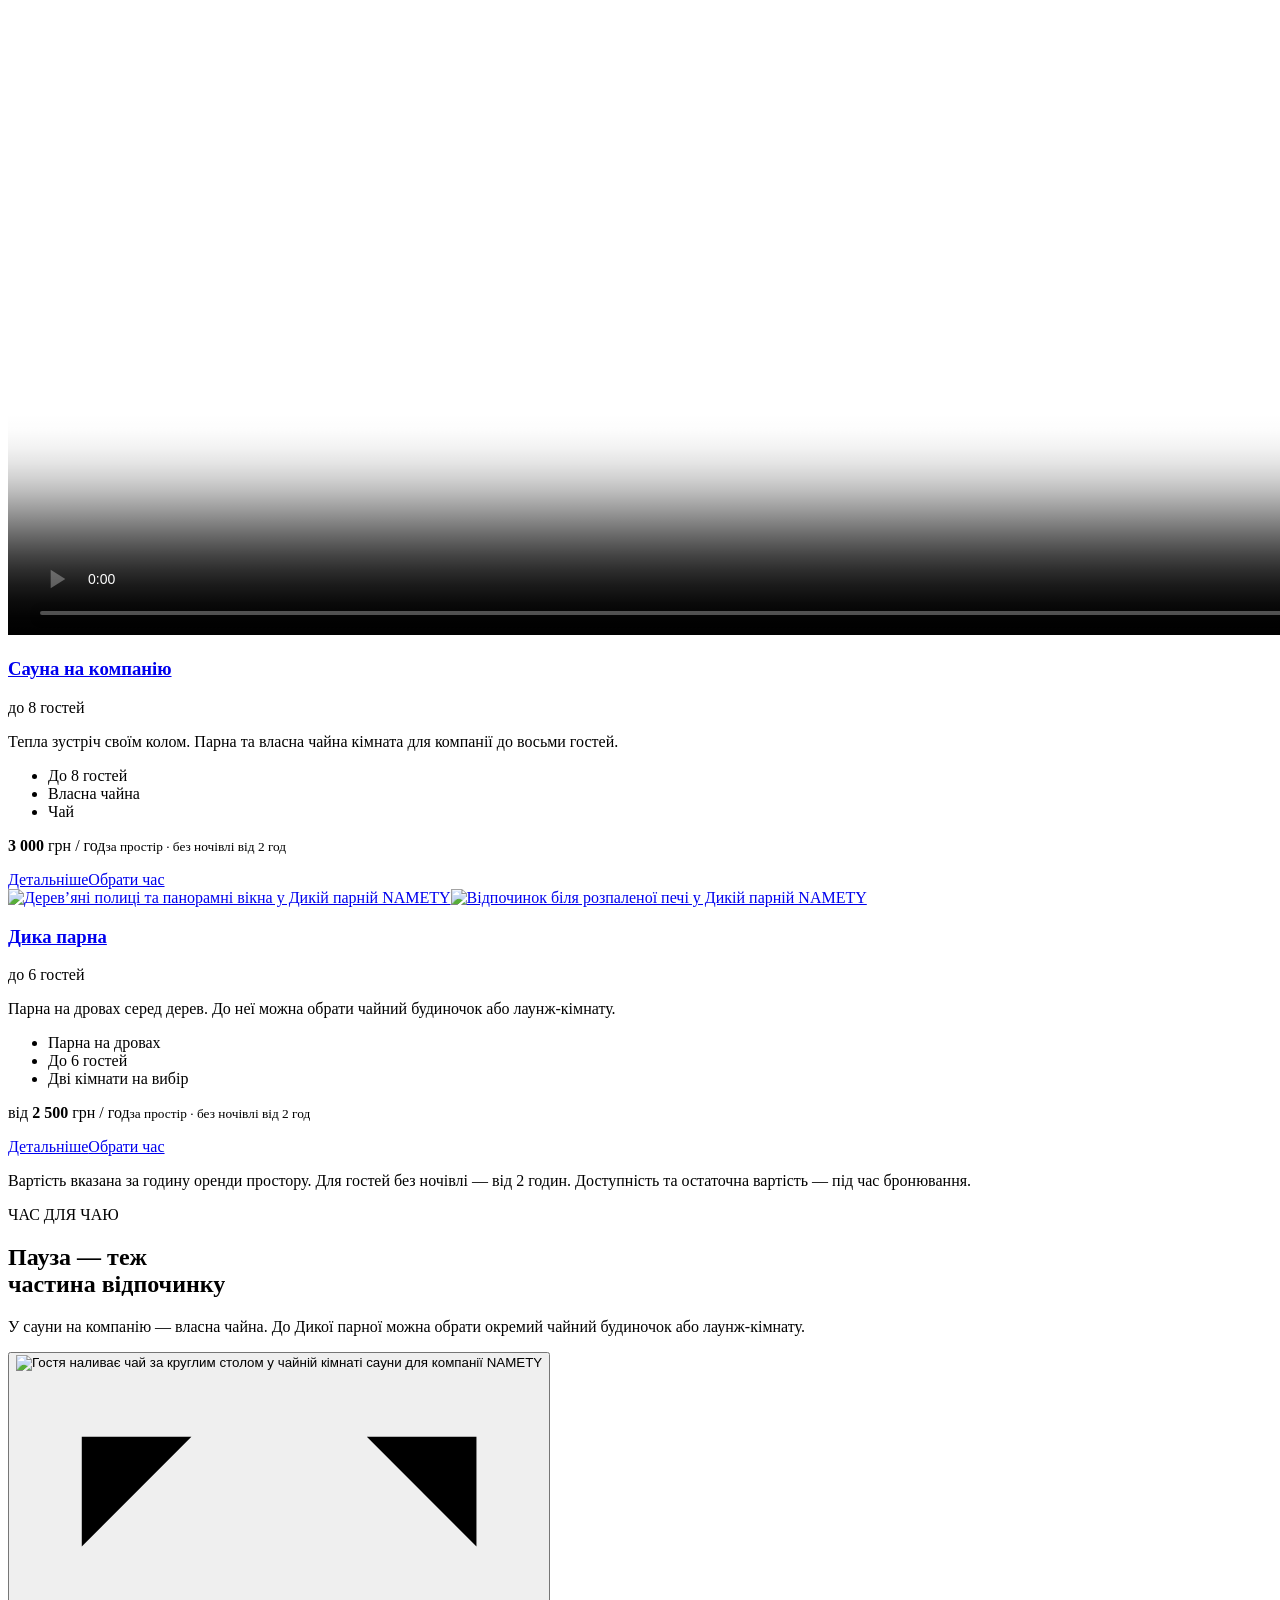
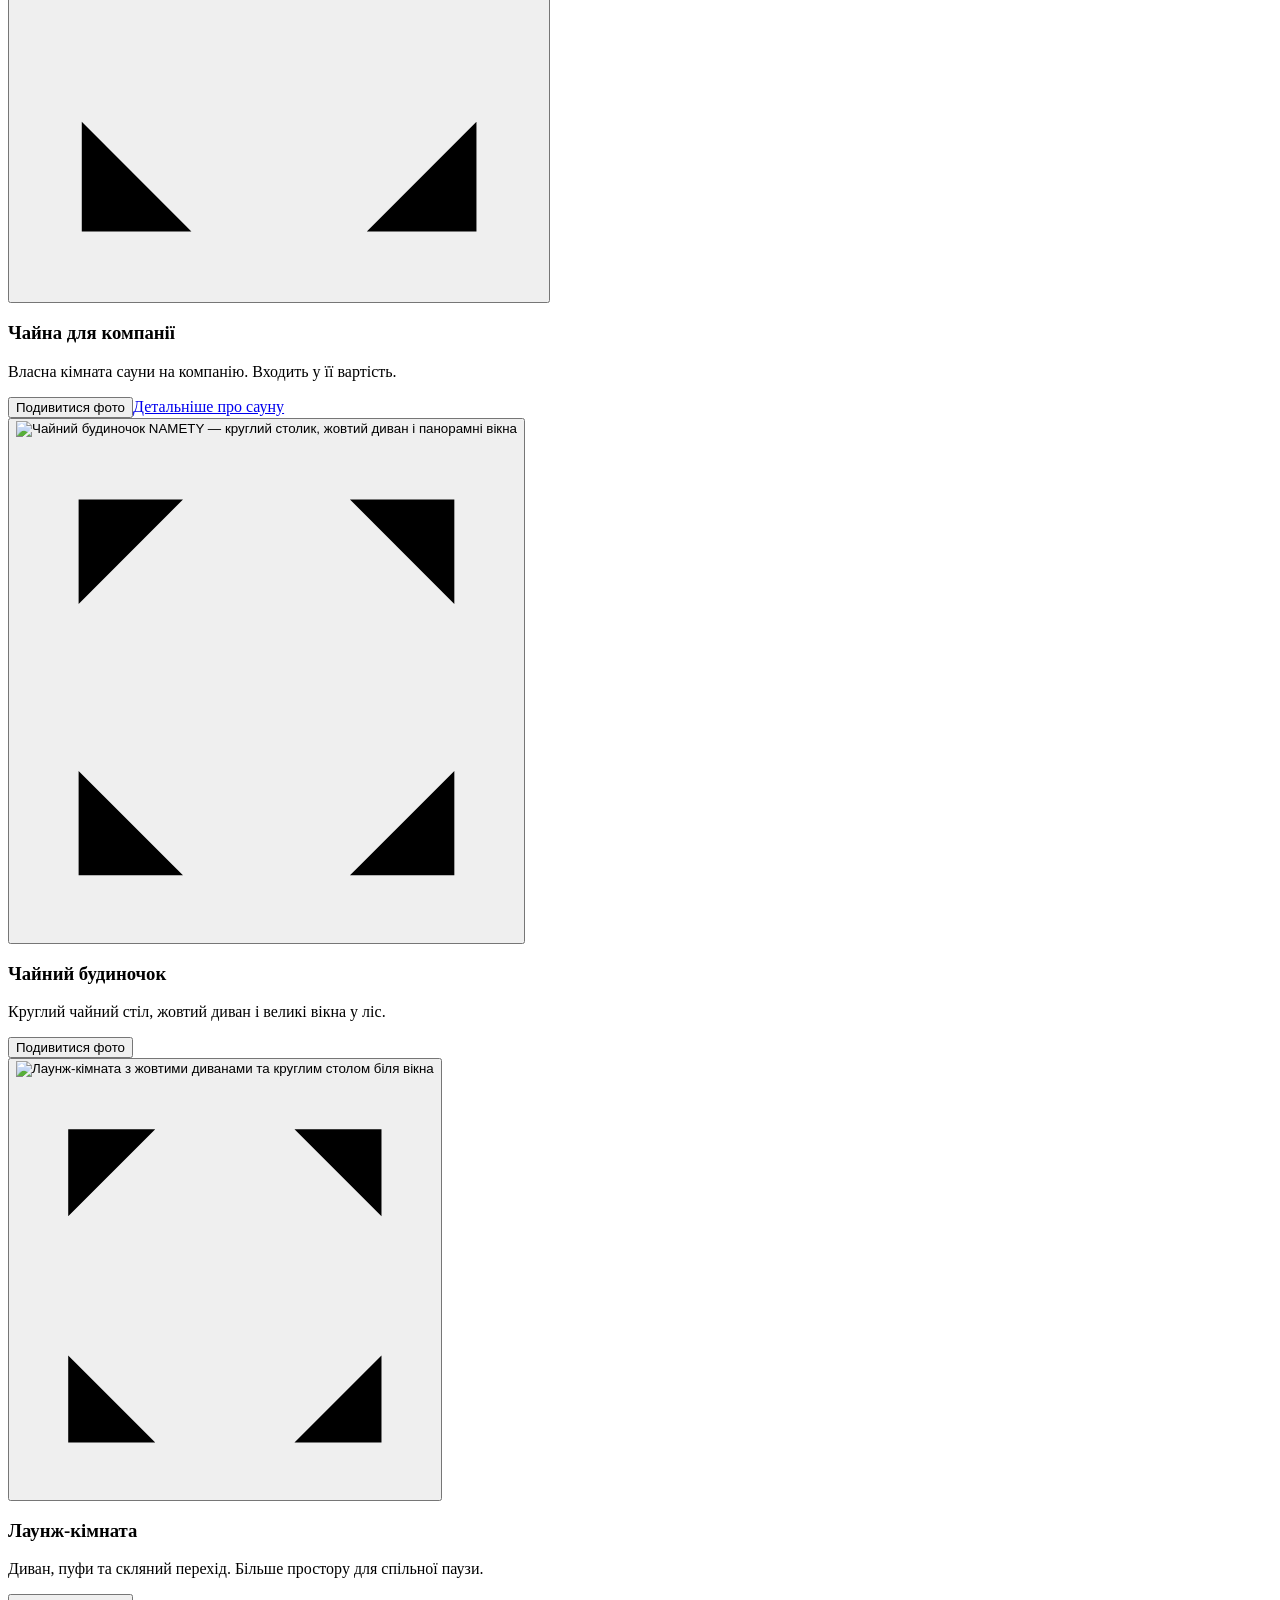
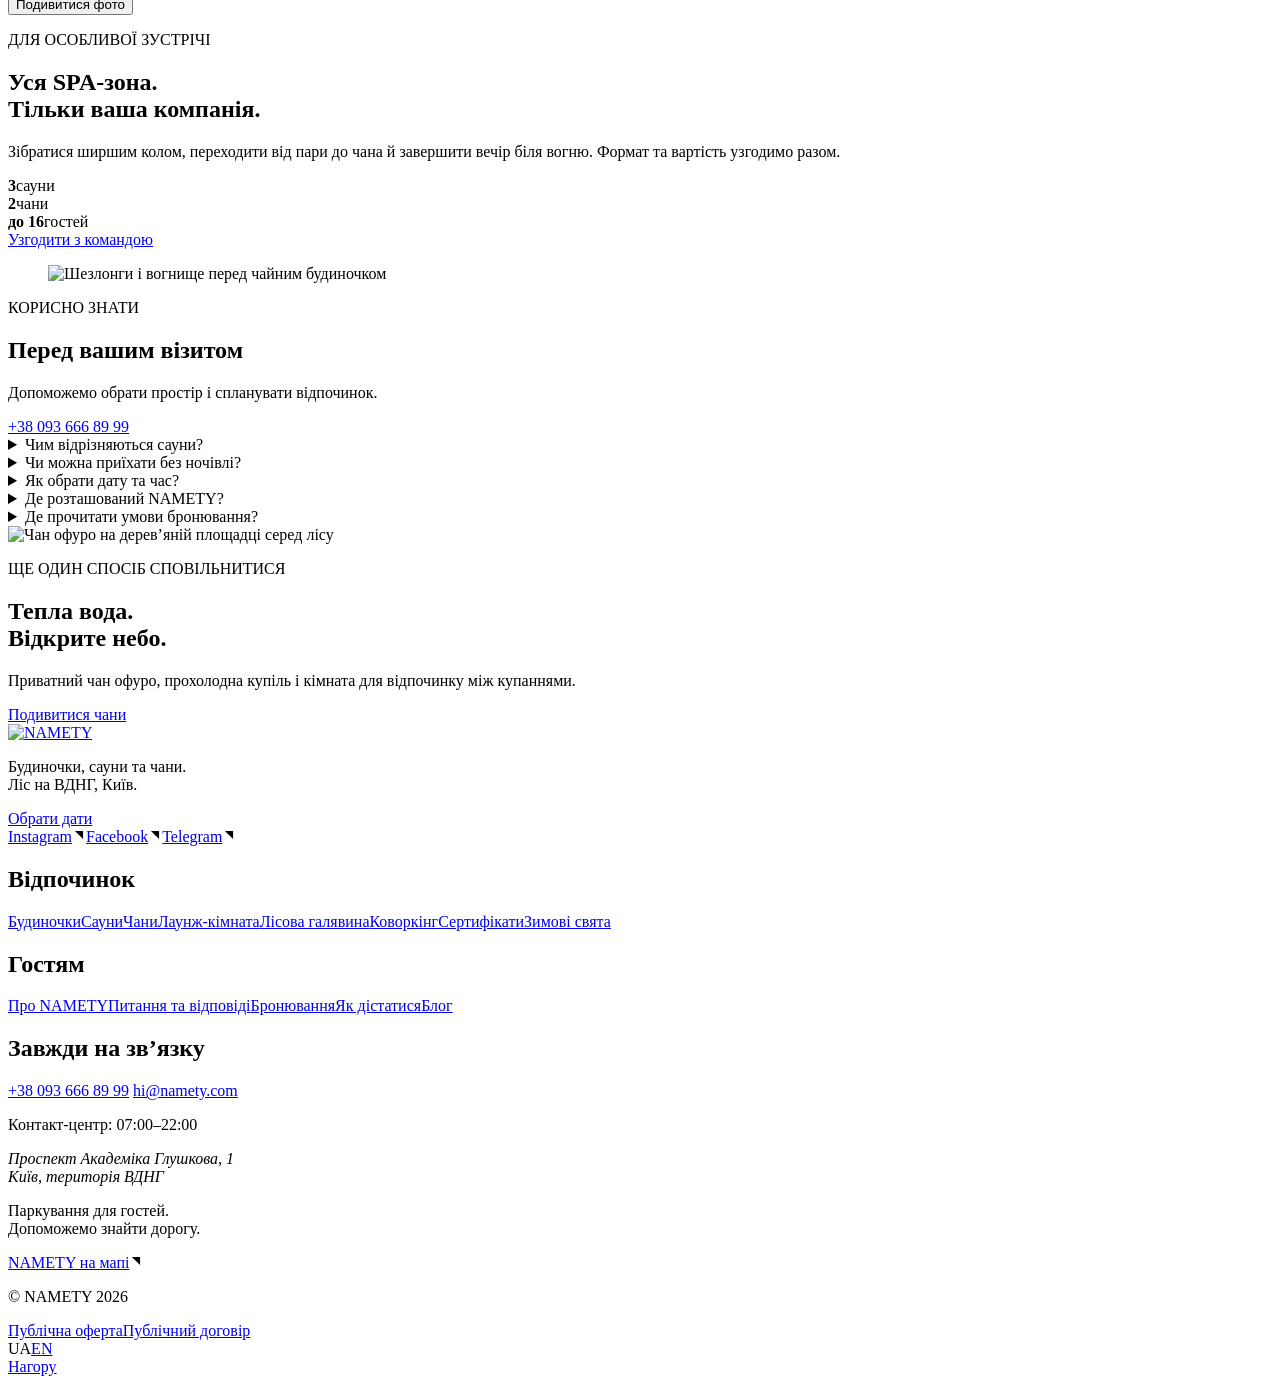
==== commit 4d113ee9: "Add winter sauna and ofuro videos with optional sound and playback controls" ====
--- a/index.html
+++ b/index.html
@@ -1,4 +1,4 @@
-<!doctype html><html lang="uk"><head><meta charset="utf-8"><meta name="viewport" content="width=device-width,initial-scale=1,viewport-fit=cover"><title>Сауни серед лісу — NAMETY, Київ · ВДНГ</title><meta name="description" content="Сауни NAMETY на ВДНГ: для двох, компанії до 8 гостей та Дика парна. Порівняйте фото, ціни й кімнати відпочинку."><meta name="robots" content="noindex,follow"><meta name="namety-prototype-version" content="spa-pages-20261122-v2"><meta name="theme-color" content="#f6f4ee"><link rel="canonical" href="https://vlasne.github.io/namety-saunas-prototype/saunas/"><link rel="icon" href="/namety-saunas-prototype/assets/logo.png"><link rel="stylesheet" href="/namety-saunas-prototype/assets/fonts.css"><link rel="stylesheet" href="/namety-saunas-prototype/saunas/saunas.css"><link rel="stylesheet" href="/namety-saunas-prototype/cabins/shell.css"><link rel="stylesheet" href="/namety-saunas-prototype/saunas/pages.css"></head><body id="top"><a class="skip" href="#main">До вмісту</a><header class="nm-header nm-header--paper" id="site-header">
+<!doctype html><html lang="uk"><head><meta charset="utf-8"><meta name="viewport" content="width=device-width,initial-scale=1,viewport-fit=cover"><title>Сауни серед лісу — NAMETY, Київ · ВДНГ</title><meta name="description" content="Сауни NAMETY на ВДНГ: для двох, компанії до 8 гостей та Дика парна. Порівняйте фото, ціни й кімнати відпочинку."><meta name="robots" content="noindex,follow"><meta name="namety-prototype-version" content="spa-pages-20261122-v5"><meta name="theme-color" content="#f6f4ee"><link rel="canonical" href="https://vlasne.github.io/namety-saunas-prototype/saunas/"><link rel="icon" href="/namety-saunas-prototype/assets/logo.png"><link rel="stylesheet" href="/namety-saunas-prototype/assets/fonts.css"><link rel="stylesheet" href="/namety-saunas-prototype/saunas/saunas.css"><link rel="stylesheet" href="/namety-saunas-prototype/cabins/shell.css"><link rel="stylesheet" href="/namety-saunas-prototype/saunas/pages.css?v=20261122-4"></head><body id="top"><a class="skip" href="#main">До вмісту</a><header class="nm-header nm-header--paper" id="site-header">
  <div class="nm-header-inner">
   <button class="nm-trigger" type="button" id="site-menu-open" aria-label="Відкрити меню" aria-haspopup="dialog" aria-expanded="false" aria-controls="site-menu"><svg width="32" height="32" viewBox="0 0 32 32" aria-hidden="true"><path d="M4 8H28M4 16H14.6667M4 24H21.3333"/></svg></button>
   <a class="nm-header-brand" href="https://namety-home-mobile.vlasne2011.chatgpt.site/" aria-label="NAMETY — головна"><img src="/namety-saunas-prototype/assets/logo.png" alt="NAMETY" width="159" height="24"></a>
@@ -11,7 +11,7 @@
   <div class="nm-menuActions"><a class="nm-menuBook" href="https://namety.ua/booking#booking">Бронювання</a><a class="nm-menuPhone" href="tel:+380936668999">+38 093 666 89 99</a></div>
   <div class="nm-menuBottom"><nav class="nm-secondary" aria-label="Гостям"><a href="https://namety.ua/contacts">Як дістатися</a><a href="https://namety.ua/blog">Блог</a></nav><nav class="nm-languages" aria-label="Мова сайту"><span lang="uk" aria-current="true">UA</span><a href="https://namety.ua/en/saunas" hreflang="en" lang="en" aria-label="English">English</a></nav></div>
  </div>
-</dialog><main id="main"><div class="container breadcrumbs"><nav aria-label="Навігаційний ланцюжок"><a href="https://namety-home-mobile.vlasne2011.chatgpt.site/">NAMETY</a><span aria-hidden="true">/</span><span aria-current="page">Сауни</span></nav></div><section class="container spa-hero catalog-hero"><div><p class="kicker">NAMETY · КИЇВ, ВДНГ</p><h1>Сауни<br>серед лісу</h1><p class="hero-copy">Тепло, яке повертає до себе. Для двох або своєї компанії — можна без ночівлі.</p><div class="hero-actions"><a class="button button-dark" href="#choose">Обрати сауну</a><a class="text-link" href="/namety-saunas-prototype/ofuro/">Подивитися чани</a></div></div><figure class="hero-figure"><button class="photo-button " type="button" data-gallery="hero" data-index="0" aria-label="Відкрити фото: Тепло серед лісу"><img src="/namety-saunas-prototype/assets/spa-page/sauna-hero-1600.webp" alt="Парна NAMETY з дров’яною піччю та великим вікном у ліс" width="1600" height="1067" fetchpriority="high" decoding="async" ><span class="image-hint"><svg viewBox="0 0 24 24" aria-hidden="true"><path d="M3 8V3h5m8 0h5v5M3 16v5h5m8 0h5v-5"/></svg></span></button><figcaption>Дров’яна піч, тепло дерева та ліс за вікном.</figcaption></figure></section><div class="container quick-facts"><span>Три різні сауни</span><span>Для 2–8 гостей</span><span>Без ночівлі — від 2 годин</span><span>Київ · територія ВДНГ</span></div><section class="container catalog" id="choose"><div class="section-heading"><div><p class="kicker">ВАШ ПРОСТІР</p><h2>Оберіть свою сауну</h2></div><p>У кожної — свій характер. Порівняйте простори й відкрийте деталі.</p></div><div class="spa-grid"><article class="spa-card catalog-card "><a class="card-cover" href="/namety-saunas-prototype/saunas/sauna-for-couple/" aria-label="Детальніше: Сауна на двох"><img src="/namety-saunas-prototype/assets/spa-gallery/sauna-couple-06.webp" alt="Гостя у рушнику біля печі сауни для двох NAMETY" width="1400" height="933" loading="lazy" decoding="async" ></a><div class="card-content"><div class="card-top"><h3><a href="/namety-saunas-prototype/saunas/sauna-for-couple/">Сауна на двох</a></h3><span class="capacity">до 2 гостей</span></div><p class="card-intro">Приватний простір для двох. Дров’яна піч, тепло дерева й ліс за великими вікнами.</p><ul class="inclusions"><li>Приватна парна</li><li>Чай</li><li>Шезлонги</li></ul><div class="card-bottom"><p class="price"><strong>2 100</strong> грн / год<small>за простір · без ночівлі від 2 год</small></p><div class="card-actions"><a class="button" href="/namety-saunas-prototype/saunas/sauna-for-couple/">Детальніше</a><a class="button button-dark" href="https://namety.ua/booking?service=sauna#booking">Обрати час</a></div></div></div></article><article class="spa-card catalog-card "><a class="card-cover" href="/namety-saunas-prototype/saunas/sauna-for-company/" aria-label="Детальніше: Сауна на компанію"><img src="/namety-saunas-prototype/assets/spa-page/company-01.webp" alt="Гостя наливає чай за круглим столом у чайній кімнаті сауни для компанії NAMETY" width="1280" height="853" loading="lazy" decoding="async" ></a><div class="card-content"><div class="card-top"><h3><a href="/namety-saunas-prototype/saunas/sauna-for-company/">Сауна на компанію</a></h3><span class="capacity">до 8 гостей</span></div><p class="card-intro">Тепла зустріч своїм колом. Парна та власна чайна кімната для компанії до восьми гостей.</p><ul class="inclusions"><li>До 8 гостей</li><li>Власна чайна</li><li>Чай</li></ul><div class="card-bottom"><p class="price"><strong>3 000</strong> грн / год<small>за простір · без ночівлі від 2 год</small></p><div class="card-actions"><a class="button" href="/namety-saunas-prototype/saunas/sauna-for-company/">Детальніше</a><a class="button button-dark" href="https://namety.ua/booking?service=sauna#booking">Обрати час</a></div></div></div></article><article class="spa-card catalog-card catalog-card-wide"><a class="card-cover" href="/namety-saunas-prototype/saunas/wildsauna/" aria-label="Детальніше: Дика парна"><img src="/namety-saunas-prototype/assets/spa-gallery/sauna-wild-03.webp" alt="Дерев’яні полиці та панорамні вікна у Дикій парній NAMETY" width="800" height="1200" loading="lazy" decoding="async" ><img src="/namety-saunas-prototype/assets/spa-gallery/sauna-wild-04.webp" alt="Відпочинок біля розпаленої печі у Дикій парній NAMETY" width="800" height="1200" loading="lazy" decoding="async" ></a><div class="card-content"><div class="card-top"><h3><a href="/namety-saunas-prototype/saunas/wildsauna/">Дика парна</a></h3><span class="capacity">до 6 гостей</span></div><p class="card-intro">Парна на дровах серед дерев. До неї можна обрати чайний будиночок або лаунж-кімнату.</p><ul class="inclusions"><li>Парна на дровах</li><li>До 6 гостей</li><li>Дві кімнати на вибір</li></ul><div class="card-bottom"><p class="price">від <strong>2 500</strong> грн / год<small>за простір · без ночівлі від 2 год</small></p><div class="card-actions"><a class="button" href="/namety-saunas-prototype/saunas/wildsauna/">Детальніше</a><a class="button button-dark" href="https://namety.ua/booking?service=sauna#booking">Обрати час</a></div></div></div></article></div><p class="rate-note">Вартість вказана за годину оренди простору. Для гостей без ночівлі — від 2 годин. Доступність та остаточна вартість — під час бронювання.</p></section><section class="rest-section" id="rest"><div class="container"><div class="rest-heading"><div><p class="kicker">ЧАС ДЛЯ ЧАЮ</p><h2>Пауза — теж<br>частина відпочинку</h2></div><p>У сауни на компанію — власна чайна. До Дикої парної можна обрати окремий чайний будиночок або лаунж-кімнату.</p></div><div class="rest-grid "><article class="rest-card"><button class="photo-button " type="button" data-gallery="company_tea" data-index="0" aria-label="Відкрити фото: Чайна для компанії"><img src="/namety-saunas-prototype/assets/spa-page/company-01.webp" alt="Гостя наливає чай за круглим столом у чайній кімнаті сауни для компанії NAMETY" width="1280" height="853" loading="lazy" decoding="async" ><span class="image-hint"><svg viewBox="0 0 24 24" aria-hidden="true"><path d="M3 8V3h5m8 0h5v5M3 16v5h5m8 0h5v-5"/></svg></span></button><h3>Чайна для компанії</h3><p>Власна кімната сауни на компанію. Входить у її вартість.</p><button class="text-link" type="button" data-gallery="company_tea">Подивитися фото</button><a class="room-detail-link" href="/namety-saunas-prototype/saunas/sauna-for-company/">Детальніше про сауну</a></article><article class="rest-card"><button class="photo-button " type="button" data-gallery="tea_house" data-index="0" aria-label="Відкрити фото: Чайний будиночок"><img src="/namety-saunas-prototype/assets/spa-gallery/lounge-01.webp" alt="Чайний будиночок NAMETY — круглий столик, жовтий диван і панорамні вікна" width="1400" height="933" loading="lazy" decoding="async" ><span class="image-hint"><svg viewBox="0 0 24 24" aria-hidden="true"><path d="M3 8V3h5m8 0h5v5M3 16v5h5m8 0h5v-5"/></svg></span></button><h3>Чайний будиночок</h3><p>Круглий чайний стіл, жовтий диван і великі вікна у ліс.</p><button class="text-link" type="button" data-gallery="tea_house">Подивитися фото</button></article><article class="rest-card"><button class="photo-button " type="button" data-gallery="lounge" data-index="0" aria-label="Відкрити фото: Лаунж-кімната"><img src="/namety-saunas-prototype/assets/spa-gallery/sauna-wild-05.webp" alt="Лаунж-кімната з жовтими диванами та круглим столом біля вікна" width="960" height="1280" loading="lazy" decoding="async" ><span class="image-hint"><svg viewBox="0 0 24 24" aria-hidden="true"><path d="M3 8V3h5m8 0h5v5M3 16v5h5m8 0h5v-5"/></svg></span></button><h3>Лаунж-кімната</h3><p>Диван, пуфи та скляний перехід. Більше простору для спільної паузи.</p><button class="text-link" type="button" data-gallery="lounge">Подивитися фото</button></article></div></div></section><section class="container private-spa" id="private"><div><p class="kicker">ДЛЯ ОСОБЛИВОЇ ЗУСТРІЧІ</p><h2>Уся SPA-зона.<br>Тільки ваша компанія.</h2><p>Зібратися ширшим колом, переходити від пари до чана й завершити вечір біля вогню. Формат та вартість узгодимо разом.</p><div class="private-facts"><div><strong>3</strong><span>сауни</span></div><div><strong>2</strong><span>чани</span></div><div><strong>до 16</strong><span>гостей</span></div></div><a class="button" href="tel:+380936668999">Узгодити з командою</a></div><figure><img src="/namety-saunas-prototype/assets/spa-gallery/lounge-03.webp" alt="Шезлонги і вогнище перед чайним будиночком" width="1400" height="933" loading="lazy" decoding="async" ></figure></section><section class="container faq-section" id="questions"><div><p class="kicker">КОРИСНО ЗНАТИ</p><h2>Перед вашим візитом</h2><p>Допоможемо обрати простір і спланувати відпочинок.</p><a class="text-link" href="tel:+380936668999">+38 093 666 89 99</a></div><div class="faq-list"><details name="faq"><summary>Чим відрізняються сауни?</summary><div class="faq-answer">Сауна на двох — приватний простір для пари. Сауна на компанію вміщує до 8 гостей і має власну чайну. Дика парна — до 6 гостей, з чайним будиночком або лаунж-кімнатою на вибір.</div></details><details name="faq"><summary>Чи можна приїхати без ночівлі?</summary><div class="faq-answer">Так, для відпочинку в сауні або чані не потрібно бронювати будиночок. Мінімальна тривалість візиту без ночівлі — 2 години.</div></details><details name="faq"><summary>Як обрати дату та час?</summary><div class="faq-answer">Перейдіть до бронювання, оберіть потрібний простір, дату й час. Доступність і остаточну вартість буде показано під час бронювання.</div></details><details name="faq"><summary>Де розташований NAMETY?</summary><div class="faq-answer">У Києві, на території ВДНГ: проспект Академіка Глушкова, 1. Команда допоможе знайти дорогу до вашого простору.</div></details><details name="faq"><summary>Де прочитати умови бронювання?</summary><div class="faq-answer">Чинні умови оплати й скасування зазначені на сторінці бронювання та в <a href="https://namety.ua/offer">публічній оферті</a>.</div></details></div></section><section class="container category-cross"><div><img src="/namety-saunas-prototype/assets/tub.webp" alt="Чан офуро на дерев’яній площадці серед лісу" width="1200" height="800" loading="lazy" decoding="async" ></div><div><p class="kicker">ЩЕ ОДИН СПОСІБ СПОВІЛЬНИТИСЯ</p><h2>Тепла вода.<br>Відкрите небо.</h2><p>Приватний чан офуро, прохолодна купіль і кімната для відпочинку між купаннями.</p><a class="button" href="/namety-saunas-prototype/ofuro/">Подивитися чани</a></div></section></main><footer class="nm-footer-root" id="footer" aria-label="NAMETY — контакти та навігація" data-namety-shared-footer="true">
+</dialog><main id="main"><div class="container breadcrumbs"><nav aria-label="Навігаційний ланцюжок"><a href="https://namety-home-mobile.vlasne2011.chatgpt.site/">NAMETY</a><span aria-hidden="true">/</span><span aria-current="page">Сауни</span></nav></div><section class="container spa-hero catalog-hero"><div><p class="kicker">NAMETY · КИЇВ, ВДНГ</p><h1>Сауни<br>серед лісу</h1><p class="hero-copy">Тепло, яке повертає до себе. Для двох або своєї компанії — можна без ночівлі.</p><div class="hero-actions"><a class="button button-dark" href="#choose">Обрати сауну</a><a class="text-link" href="/namety-saunas-prototype/ofuro/">Подивитися чани</a></div></div><figure class="hero-figure"><button class="photo-button " type="button" data-gallery="hero" data-index="0" aria-label="Відкрити фото: Тепло серед лісу"><img src="/namety-saunas-prototype/assets/spa-page/sauna-hero-1600.webp" alt="Парна NAMETY з дров’яною піччю та великим вікном у ліс" width="1600" height="1067" fetchpriority="high" decoding="async" ><span class="image-hint"><svg viewBox="0 0 24 24" aria-hidden="true"><path d="M3 8V3h5m8 0h5v5M3 16v5h5m8 0h5v-5"/></svg></span></button><figcaption>Дров’яна піч, тепло дерева та ліс за вікном.</figcaption></figure></section><div class="container quick-facts"><span>Три різні сауни</span><span>Для 2–8 гостей</span><span>Без ночівлі — від 2 годин</span><span>Київ · територія ВДНГ</span></div><section class="container catalog" id="choose"><div class="section-heading"><div><p class="kicker">ВАШ ПРОСТІР</p><h2>Оберіть свою сауну</h2></div><p>У кожної — свій характер. Порівняйте простори й відкрийте деталі.</p></div><div class="spa-grid"><article class="spa-card catalog-card "><a class="card-cover" href="/namety-saunas-prototype/saunas/sauna-for-couple/" aria-label="Детальніше: Сауна на двох"><img src="/namety-saunas-prototype/assets/spa-gallery/sauna-couple-06.webp" alt="Гостя у рушнику біля печі сауни для двох NAMETY" width="1400" height="933" loading="lazy" decoding="async" ></a><div class="card-content"><div class="card-top"><h3><a href="/namety-saunas-prototype/saunas/sauna-for-couple/">Сауна на двох</a></h3><span class="capacity">до 2 гостей</span></div><p class="card-intro">Приватний простір для двох. Дров’яна піч, тепло дерева й ліс за великими вікнами.</p><ul class="inclusions"><li>Приватна парна</li><li>Чай</li><li>Шезлонги</li></ul><div class="card-bottom"><p class="price"><strong>2 100</strong> грн / год<small>за простір · без ночівлі від 2 год</small></p><div class="card-actions"><a class="button" href="/namety-saunas-prototype/saunas/sauna-for-couple/">Детальніше</a><a class="button button-dark" href="https://namety.ua/booking?service=sauna#booking">Обрати час</a></div></div></div></article><article class="spa-card catalog-card "><div class="spa-player" data-spa-player><video width="1920" height="1080" muted loop playsinline preload="metadata" controls poster="/namety-saunas-prototype/assets/spa-video/company-winter-v1.webp" aria-label="Сауна на компанію взимку"><source src="/namety-saunas-prototype/assets/spa-video/company-winter-v1.mp4" type="video/mp4"><p>Ваш браузер не підтримує відео. <a href="/namety-saunas-prototype/assets/spa-video/company-winter-v1.mp4">Переглянути відео</a></p></video><div class="video-controls" data-video-controls hidden><button type="button" data-video-toggle aria-pressed="false">Відтворити</button><button type="button" data-video-sound aria-pressed="false">Увімкнути звук</button></div><p class="video-status" data-video-status role="status" aria-live="polite"></p></div><div class="card-content"><div class="card-top"><h3><a href="/namety-saunas-prototype/saunas/sauna-for-company/">Сауна на компанію</a></h3><span class="capacity">до 8 гостей</span></div><p class="card-intro">Тепла зустріч своїм колом. Парна та власна чайна кімната для компанії до восьми гостей.</p><ul class="inclusions"><li>До 8 гостей</li><li>Власна чайна</li><li>Чай</li></ul><div class="card-bottom"><p class="price"><strong>3 000</strong> грн / год<small>за простір · без ночівлі від 2 год</small></p><div class="card-actions"><a class="button" href="/namety-saunas-prototype/saunas/sauna-for-company/">Детальніше</a><a class="button button-dark" href="https://namety.ua/booking?service=sauna#booking">Обрати час</a></div></div></div></article><article class="spa-card catalog-card catalog-card-wide"><a class="card-cover" href="/namety-saunas-prototype/saunas/wildsauna/" aria-label="Детальніше: Дика парна"><img src="/namety-saunas-prototype/assets/spa-gallery/sauna-wild-03.webp" alt="Дерев’яні полиці та панорамні вікна у Дикій парній NAMETY" width="800" height="1200" loading="lazy" decoding="async" ><img src="/namety-saunas-prototype/assets/spa-gallery/sauna-wild-04.webp" alt="Відпочинок біля розпаленої печі у Дикій парній NAMETY" width="800" height="1200" loading="lazy" decoding="async" ></a><div class="card-content"><div class="card-top"><h3><a href="/namety-saunas-prototype/saunas/wildsauna/">Дика парна</a></h3><span class="capacity">до 6 гостей</span></div><p class="card-intro">Парна на дровах серед дерев. До неї можна обрати чайний будиночок або лаунж-кімнату.</p><ul class="inclusions"><li>Парна на дровах</li><li>До 6 гостей</li><li>Дві кімнати на вибір</li></ul><div class="card-bottom"><p class="price">від <strong>2 500</strong> грн / год<small>за простір · без ночівлі від 2 год</small></p><div class="card-actions"><a class="button" href="/namety-saunas-prototype/saunas/wildsauna/">Детальніше</a><a class="button button-dark" href="https://namety.ua/booking?service=sauna#booking">Обрати час</a></div></div></div></article></div><p class="rate-note">Вартість вказана за годину оренди простору. Для гостей без ночівлі — від 2 годин. Доступність та остаточна вартість — під час бронювання.</p></section><section class="rest-section" id="rest"><div class="container"><div class="rest-heading"><div><p class="kicker">ЧАС ДЛЯ ЧАЮ</p><h2>Пауза — теж<br>частина відпочинку</h2></div><p>У сауни на компанію — власна чайна. До Дикої парної можна обрати окремий чайний будиночок або лаунж-кімнату.</p></div><div class="rest-grid "><article class="rest-card"><button class="photo-button " type="button" data-gallery="company_tea" data-index="0" aria-label="Відкрити фото: Чайна для компанії"><img src="/namety-saunas-prototype/assets/spa-page/company-01.webp" alt="Гостя наливає чай за круглим столом у чайній кімнаті сауни для компанії NAMETY" width="1280" height="853" loading="lazy" decoding="async" ><span class="image-hint"><svg viewBox="0 0 24 24" aria-hidden="true"><path d="M3 8V3h5m8 0h5v5M3 16v5h5m8 0h5v-5"/></svg></span></button><h3>Чайна для компанії</h3><p>Власна кімната сауни на компанію. Входить у її вартість.</p><button class="text-link" type="button" data-gallery="company_tea">Подивитися фото</button><a class="room-detail-link" href="/namety-saunas-prototype/saunas/sauna-for-company/">Детальніше про сауну</a></article><article class="rest-card"><button class="photo-button " type="button" data-gallery="tea_house" data-index="0" aria-label="Відкрити фото: Чайний будиночок"><img src="/namety-saunas-prototype/assets/spa-gallery/lounge-01.webp" alt="Чайний будиночок NAMETY — круглий столик, жовтий диван і панорамні вікна" width="1400" height="933" loading="lazy" decoding="async" ><span class="image-hint"><svg viewBox="0 0 24 24" aria-hidden="true"><path d="M3 8V3h5m8 0h5v5M3 16v5h5m8 0h5v-5"/></svg></span></button><h3>Чайний будиночок</h3><p>Круглий чайний стіл, жовтий диван і великі вікна у ліс.</p><button class="text-link" type="button" data-gallery="tea_house">Подивитися фото</button></article><article class="rest-card"><button class="photo-button " type="button" data-gallery="lounge" data-index="0" aria-label="Відкрити фото: Лаунж-кімната"><img src="/namety-saunas-prototype/assets/spa-gallery/sauna-wild-05.webp" alt="Лаунж-кімната з жовтими диванами та круглим столом біля вікна" width="960" height="1280" loading="lazy" decoding="async" ><span class="image-hint"><svg viewBox="0 0 24 24" aria-hidden="true"><path d="M3 8V3h5m8 0h5v5M3 16v5h5m8 0h5v-5"/></svg></span></button><h3>Лаунж-кімната</h3><p>Диван, пуфи та скляний перехід. Більше простору для спільної паузи.</p><button class="text-link" type="button" data-gallery="lounge">Подивитися фото</button></article></div></div></section><section class="container private-spa" id="private"><div><p class="kicker">ДЛЯ ОСОБЛИВОЇ ЗУСТРІЧІ</p><h2>Уся SPA-зона.<br>Тільки ваша компанія.</h2><p>Зібратися ширшим колом, переходити від пари до чана й завершити вечір біля вогню. Формат та вартість узгодимо разом.</p><div class="private-facts"><div><strong>3</strong><span>сауни</span></div><div><strong>2</strong><span>чани</span></div><div><strong>до 16</strong><span>гостей</span></div></div><a class="button" href="tel:+380936668999">Узгодити з командою</a></div><figure><img src="/namety-saunas-prototype/assets/spa-gallery/lounge-03.webp" alt="Шезлонги і вогнище перед чайним будиночком" width="1400" height="933" loading="lazy" decoding="async" ></figure></section><section class="container faq-section" id="questions"><div><p class="kicker">КОРИСНО ЗНАТИ</p><h2>Перед вашим візитом</h2><p>Допоможемо обрати простір і спланувати відпочинок.</p><a class="text-link" href="tel:+380936668999">+38 093 666 89 99</a></div><div class="faq-list"><details name="faq"><summary>Чим відрізняються сауни?</summary><div class="faq-answer">Сауна на двох — приватний простір для пари. Сауна на компанію вміщує до 8 гостей і має власну чайну. Дика парна — до 6 гостей, з чайним будиночком або лаунж-кімнатою на вибір.</div></details><details name="faq"><summary>Чи можна приїхати без ночівлі?</summary><div class="faq-answer">Так, для відпочинку в сауні або чані не потрібно бронювати будиночок. Мінімальна тривалість візиту без ночівлі — 2 години.</div></details><details name="faq"><summary>Як обрати дату та час?</summary><div class="faq-answer">Перейдіть до бронювання, оберіть потрібний простір, дату й час. Доступність і остаточну вартість буде показано під час бронювання.</div></details><details name="faq"><summary>Де розташований NAMETY?</summary><div class="faq-answer">У Києві, на території ВДНГ: проспект Академіка Глушкова, 1. Команда допоможе знайти дорогу до вашого простору.</div></details><details name="faq"><summary>Де прочитати умови бронювання?</summary><div class="faq-answer">Чинні умови оплати й скасування зазначені на сторінці бронювання та в <a href="https://namety.ua/offer">публічній оферті</a>.</div></details></div></section><section class="container category-cross"><div><img src="/namety-saunas-prototype/assets/tub.webp" alt="Чан офуро на дерев’яній площадці серед лісу" width="1200" height="800" loading="lazy" decoding="async" ></div><div><p class="kicker">ЩЕ ОДИН СПОСІБ СПОВІЛЬНИТИСЯ</p><h2>Тепла вода.<br>Відкрите небо.</h2><p>Приватний чан офуро, прохолодна купіль і кімната для відпочинку між купаннями.</p><a class="button" href="/namety-saunas-prototype/ofuro/">Подивитися чани</a></div></section></main><footer class="nm-footer-root" id="footer" aria-label="NAMETY — контакти та навігація" data-namety-shared-footer="true">
  <div class="nm-footer-container">
   <div class="nm-footer-main">
    <div class="nm-footer-intro">
@@ -39,4 +39,4 @@
    <a class="nm-footer-top" href="#main">Нагору</a>
   </div>
  </div>
-</footer><div class="sticky-reserve" id="sticky-reserve" hidden><p>Сауни серед лісу<span>Київ, ВДНГ · без ночівлі</span></p><a class="button button-dark" href="#choose">Обрати простір</a></div><dialog class="photo-dialog" id="photo-viewer" aria-labelledby="viewer-title"><div class="viewer-inner"><div class="viewer-head"><h2 id="viewer-title"></h2><button class="icon-button" id="viewer-close" aria-label="Закрити галерею"><svg viewBox="0 0 24 24" aria-hidden="true"><path d="m5 5 14 14M19 5 5 19"/></svg></button></div><div class="viewer-stage"><img id="viewer-image" alt=""></div><div class="viewer-controls"><p class="viewer-description"><span id="viewer-caption"></span><span class="viewer-counter" id="viewer-counter" aria-live="polite" aria-atomic="true"></span></p><div class="viewer-nav"><button class="icon-button" id="viewer-prev" aria-label="Попереднє фото"><svg viewBox="0 0 24 24" aria-hidden="true"><path d="m14 5-7 7 7 7"/></svg></button><button class="icon-button" id="viewer-next" aria-label="Наступне фото"><svg viewBox="0 0 24 24" aria-hidden="true"><path d="m10 5 7 7-7 7"/></svg></button></div></div><div class="viewer-thumbs" id="viewer-thumbs" aria-label="Мініатюри фотографій"></div></div></dialog><script id="spa-gallery-data" type="application/json">{"sauna_couple": {"title": "Сауна на двох", "photos": [{"src": "spa-gallery/sauna-couple-01.webp", "alt": "Парна сауни для двох NAMETY з дерев’яними лавками, піччю та вікнами у ліс", "caption": "Парна усередині", "width": 800, "height": 1200}, {"src": "spa-gallery/sauna-couple-02.webp", "alt": "Лавки вздовж стін та панорамні вікна у сауні для двох NAMETY", "caption": "Лавки та панорамні вікна", "width": 800, "height": 1200}, {"src": "spa-gallery/sauna-couple-03.webp", "alt": "Піч на дровах з камінням у сауні для двох NAMETY", "caption": "Піч на дровах", "width": 800, "height": 1067}, {"src": "spa-gallery/sauna-couple-04.webp", "alt": "Вогонь у печі сауни для двох NAMETY", "caption": "Тепло вогню", "width": 800, "height": 1200}, {"src": "spa-gallery/sauna-couple-05.webp", "alt": "Вечірній відпочинок біля печі у сауні для двох NAMETY", "caption": "Вечір у сауні", "width": 800, "height": 1200}, {"src": "spa-gallery/sauna-couple-06.webp", "alt": "Гостя у рушнику біля печі сауни для двох NAMETY", "caption": "Відпочинок біля печі", "width": 1400, "height": 933}, {"src": "spa-gallery/sauna-couple-07.webp", "alt": "Сауна для двох NAMETY у теплому вечірньому освітленні", "caption": "Вечірнє освітлення", "width": 800, "height": 1200}]}, "sauna_company": {"title": "Сауна на компанію", "photos": [{"src": "spa-page/company-01.webp", "caption": "Чайна кімната для компанії", "alt": "Гостя наливає чай за круглим столом у чайній кімнаті сауни для компанії NAMETY", "width": 1280, "height": 853, "provenance": {"file": "../research/company-photo-provenance.json", "photoIndex": 1, "sourceSha256": "a189d277827ae4a78dfbd8fe4844fc83dbe2fbbe19fcf8113c1c6f7d792b497c"}}, {"src": "spa-page/company-02.webp", "caption": "Чай із видом на ліс", "alt": "Гостя в халаті біля чайного столу та панорамного вікна в чайній кімнаті NAMETY", "width": 853, "height": 1280, "provenance": {"file": "../research/company-photo-provenance.json", "photoIndex": 2, "sourceSha256": "6d11a7f2e2c703428bbc41bffa1621277a3f61715c21177d53c9f6c0e475e5e8"}}, {"src": "spa-page/company-03.webp", "caption": "Пауза між заходами в парну", "alt": "Відпочинок на дерев’яній лаві біля чайного столу в сауні для компанії", "width": 1280, "height": 853, "provenance": {"file": "../research/company-photo-provenance.json", "photoIndex": 3, "sourceSha256": "2ccd6bfedb9beba07089f652b2b2cb9f1662a9620dd4a37d3bf5931c4fa27f4c"}}, {"src": "spa-page/company-05.webp", "caption": "Час для себе та розмов", "alt": "Гостя з чашкою чаю відпочиває на дерев’яній лаві в чайній кімнаті сауни", "width": 1280, "height": 853, "provenance": {"file": "../research/company-photo-provenance.json", "photoIndex": 5, "sourceSha256": "0d5a533dbc372baff2105147fe28cf9568da2d18c06c601fd4e616da6a4017f6"}}, {"src": "spa-page/company-06.webp", "caption": "Деталі чайної паузи", "alt": "Трав’яний чай у скляному чайнику та чашці на круглому кам’яному столі", "width": 1280, "height": 853, "provenance": {"file": "../research/company-photo-provenance.json", "photoIndex": 6, "sourceSha256": "9007578200cf536b38e84eaf358887fab331df2ac514b5d944154eb86b169dcb"}}, {"src": "spa-page/company-10.webp", "caption": "Парна з панорамними вікнами", "alt": "Гостя відпочиває на дерев’яній лаві біля вікна в парній NAMETY", "width": 853, "height": 1280, "provenance": {"file": "../research/company-photo-provenance.json", "photoIndex": 10, "sourceSha256": "eab73c51069ec8883075aa7b58fd1353246acef4b4f2aa50bad51f3df85f0c45"}}, {"src": "spa-page/company-12.webp", "caption": "Тепло дров’яної печі", "alt": "Розпалена піч із камінням, дерев’яні лави та панорамні вікна в парній", "width": 1280, "height": 853, "provenance": {"file": "../research/company-photo-provenance.json", "photoIndex": 12, "sourceSha256": "55a1a46e6a9196b7dfb084f14e6e218718308b6ee2056147f6f72fca4d96c5e0"}}, {"src": "spa-page/company-13.webp", "caption": "Із парної — до лісу", "alt": "Гостя виходить із парної крізь скляні двері павільйону NAMETY", "width": 853, "height": 1280, "provenance": {"file": "../research/company-photo-provenance.json", "photoIndex": 13, "sourceSha256": "9495d9283d005742d08ccf517d222aad1ed7aa0e894b2e35152991a1446ec868"}}, {"src": "spa-page/company-15.webp", "caption": "Тиша й тепло парної", "alt": "Відпочинок у парній із дерев’яними лавами та видом на дерева", "width": 1280, "height": 853, "provenance": {"file": "../research/company-photo-provenance.json", "photoIndex": 15, "sourceSha256": "b2a95594c912d5ab5a2704970697ab857138a536654a7ca31a65750bd967df99"}}, {"src": "spa-page/company-11.webp", "caption": "Вогнище просто неба", "alt": "Живий вогонь у металевій чаші та шезлонги серед дерев біля сауни", "width": 1280, "height": 853, "provenance": {"file": "../research/company-photo-provenance.json", "photoIndex": 11, "sourceSha256": "123361504c36598eb346614293fcc734038d3754a6afb75d0fed997e7f83704d"}}, {"src": "spa-gallery/sauna-company-01.webp", "alt": "Парна сауни для компанії NAMETY: лавки, піч на дровах і панорамні вікна", "caption": "Парна усередині", "width": 800, "height": 1200}, {"src": "spa-gallery/sauna-company-02.webp", "alt": "Дерев’яні лавки та великі вікна з видом на ліс у сауні на компанію NAMETY", "caption": "Лавки та вікна у ліс", "width": 800, "height": 1200}, {"src": "spa-gallery/sauna-company-03.webp", "alt": "Крісла біля вогнища та дерев’яна тераса серед лісу поруч із сауною NAMETY", "caption": "Відпочинок надворі", "width": 800, "height": 1200}, {"src": "spa-gallery/sauna-company-04.webp", "alt": "Вогнище, крісла та лісова стежка біля сауни NAMETY", "caption": "Вогнище серед дерев", "width": 800, "height": 1200}]}, "sauna_wild": {"title": "Дика парна", "photos": [{"src": "spa-gallery/sauna-wild-05.webp", "alt": "Лаунж-кімната з жовтими диванами та круглим столом біля вікна", "caption": "Лаунж-кімната", "width": 960, "height": 1280}, {"src": "spa-gallery/sauna-wild-06.webp", "alt": "Жовті дивани, пуфи та круглий столик у лаунж-кімнаті NAMETY", "caption": "Дивани й місце для розмови", "width": 960, "height": 1280}, {"src": "spa-gallery/sauna-wild-07.webp", "alt": "Скляний перехід із видом на лаунж-кімнату NAMETY", "caption": "Скляний перехід", "width": 960, "height": 1280}, {"src": "spa-gallery/sauna-wild-08.webp", "alt": "Панорамні вікна та скляний перехід перед лаунж-кімнатою NAMETY", "caption": "Вхід до лаунжу", "width": 960, "height": 1280}, {"src": "spa-gallery/sauna-wild-01.webp", "alt": "Піч із камінням та вогнем у Дикій парній NAMETY", "caption": "Піч у вечірньому світлі", "width": 800, "height": 1200}, {"src": "spa-gallery/sauna-wild-02.webp", "alt": "Кам’яна піч біля панорамного вікна Дикої парної NAMETY", "caption": "Піч біля вікна", "width": 800, "height": 1067}, {"src": "spa-gallery/sauna-wild-03.webp", "alt": "Дерев’яні полиці та панорамні вікна у Дикій парній NAMETY", "caption": "Усередині парної", "width": 800, "height": 1200}, {"src": "spa-gallery/sauna-wild-04.webp", "alt": "Відпочинок біля розпаленої печі у Дикій парній NAMETY", "caption": "Відпочинок у парній", "width": 800, "height": 1200}]}, "tubs": {"title": "Чани офуро", "photos": [{"src": "tub.webp", "alt": "Чан офуро на дерев’яній площадці серед лісу", "caption": "Літній ліс навколо чана", "width": 1200, "height": 800}, {"src": "spa-gallery/tubs-05.webp", "alt": "Гарячий чан і купіль NAMETY у засніженому лісі", "caption": "Чан узимку", "width": 787, "height": 1400}, {"src": "winter/tub-evening.webp", "alt": "Пара відпочиває у теплому чані NAMETY ввечері", "caption": "Вечір у чані · зимова зйомка", "width": 787, "height": 1400}, {"src": "spa-gallery/tubs-women-01.webp", "alt": "Дівчина в купальнику відпочиває на бортику дерев’яного чана серед дерев у NAMETY", "caption": "Вечірній відпочинок біля чана", "width": 933, "height": 1400}, {"src": "spa-gallery/tubs-women-02.webp", "alt": "Дві дівчини відпочивають на бортику чана у вечірньому лісі NAMETY", "caption": "Час удвох у чані", "width": 1400, "height": 788}, {"src": "spa-gallery/tubs-02.webp", "alt": "Дерев’яний чан NAMETY із піччю на тлі лісу", "caption": "Чан зблизька", "width": 787, "height": 1400}, {"src": "spa-gallery/tubs-women-03.webp", "alt": "Дві дівчини у дерев’яному чані просто неба, вечірній ліс і пара над водою в NAMETY", "caption": "Теплий чан серед вечірнього лісу", "width": 787, "height": 1400}, {"src": "spa-gallery/tubs-04.webp", "alt": "Пара над відкритим чаном NAMETY серед зелених дерев", "caption": "Пара над водою", "width": 782, "height": 1400}, {"src": "spa-gallery/tubs-06.webp", "alt": "Гостя відпочиває у чані NAMETY ввечері", "caption": "Вечір у чані", "width": 933, "height": 1400}, {"src": "spa-gallery/tubs-07.webp", "alt": "Відпочинок у дерев’яному чані NAMETY просто неба у вечірньому освітленні", "caption": "Відпочинок просто неба", "width": 933, "height": 1400}]}, "tea_house": {"title": "Чайний будиночок", "photos": [{"src": "spa-gallery/lounge-01.webp", "alt": "Чайний будиночок NAMETY — круглий столик, жовтий диван і панорамні вікна", "caption": "Чайний будиночок усередині", "width": 1400, "height": 933}, {"src": "spa-gallery/lounge-02.webp", "alt": "Окремий чайний будиночок NAMETY серед дерев", "caption": "Чайний будиночок ззовні", "width": 933, "height": 1400}, {"src": "spa-gallery/lounge-03.webp", "alt": "Шезлонги і вогнище перед чайним будиночком", "caption": "Відпочинок біля чайного будиночка", "width": 1400, "height": 933}, {"src": "spa-gallery/lounge-04.webp", "alt": "Столик, диван і пуф усередині чайного будиночка NAMETY", "caption": "Місця для відпочинку в чайному будиночку", "width": 867, "height": 1400}, {"src": "spa-gallery/lounge-05.webp", "alt": "Вид із входу чайного будиночка на шезлонги та ліс", "caption": "Вид із чайного будиночка", "width": 933, "height": 1400}, {"src": "spa-gallery/lounge-06.webp", "alt": "Кіт відпочиває на зеленому пуфі в чайному будиночку NAMETY", "caption": "Затишні деталі чайного будиночка", "width": 1400, "height": 933}]}, "company_tea": {"title": "Чайна сауни на компанію", "photos": [{"src": "spa-page/company-01.webp", "caption": "Чайна кімната для компанії", "alt": "Гостя наливає чай за круглим столом у чайній кімнаті сауни для компанії NAMETY", "width": 1280, "height": 853, "provenance": {"file": "../research/company-photo-provenance.json", "photoIndex": 1, "sourceSha256": "a189d277827ae4a78dfbd8fe4844fc83dbe2fbbe19fcf8113c1c6f7d792b497c"}}, {"src": "spa-page/company-02.webp", "caption": "Чай із видом на ліс", "alt": "Гостя в халаті біля чайного столу та панорамного вікна в чайній кімнаті NAMETY", "width": 853, "height": 1280, "provenance": {"file": "../research/company-photo-provenance.json", "photoIndex": 2, "sourceSha256": "6d11a7f2e2c703428bbc41bffa1621277a3f61715c21177d53c9f6c0e475e5e8"}}, {"src": "spa-page/company-03.webp", "caption": "Пауза між заходами в парну", "alt": "Відпочинок на дерев’яній лаві біля чайного столу в сауні для компанії", "width": 1280, "height": 853, "provenance": {"file": "../research/company-photo-provenance.json", "photoIndex": 3, "sourceSha256": "2ccd6bfedb9beba07089f652b2b2cb9f1662a9620dd4a37d3bf5931c4fa27f4c"}}, {"src": "spa-page/company-05.webp", "caption": "Час для себе та розмов", "alt": "Гостя з чашкою чаю відпочиває на дерев’яній лаві в чайній кімнаті сауни", "width": 1280, "height": 853, "provenance": {"file": "../research/company-photo-provenance.json", "photoIndex": 5, "sourceSha256": "0d5a533dbc372baff2105147fe28cf9568da2d18c06c601fd4e616da6a4017f6"}}, {"src": "spa-page/company-06.webp", "caption": "Деталі чайної паузи", "alt": "Трав’яний чай у скляному чайнику та чашці на круглому кам’яному столі", "width": 1280, "height": 853, "provenance": {"file": "../research/company-photo-provenance.json", "photoIndex": 6, "sourceSha256": "9007578200cf536b38e84eaf358887fab331df2ac514b5d944154eb86b169dcb"}}]}, "lounge": {"title": "Лаунж-кімната", "photos": [{"src": "spa-gallery/sauna-wild-05.webp", "alt": "Лаунж-кімната з жовтими диванами та круглим столом біля вікна", "caption": "Лаунж-кімната", "width": 960, "height": 1280}, {"src": "spa-gallery/sauna-wild-06.webp", "alt": "Жовті дивани, пуфи та круглий столик у лаунж-кімнаті NAMETY", "caption": "Дивани й місце для розмови", "width": 960, "height": 1280}, {"src": "spa-gallery/sauna-wild-07.webp", "alt": "Скляний перехід із видом на лаунж-кімнату NAMETY", "caption": "Скляний перехід", "width": 960, "height": 1280}, {"src": "spa-gallery/sauna-wild-08.webp", "alt": "Панорамні вікна та скляний перехід перед лаунж-кімнатою NAMETY", "caption": "Вхід до лаунжу", "width": 960, "height": 1280}]}, "hero": {"title": "Тепло серед лісу", "photos": [{"src": "spa-page/sauna-hero-2400.webp", "alt": "Парна NAMETY з дров’яною піччю та великим вікном у ліс", "caption": "Парна, дерево та ліс за вікном."}]}, "wild_steam": {"title": "Дика парна — парна на дровах", "photos": [{"src": "spa-gallery/sauna-wild-01.webp", "alt": "Піч із камінням та вогнем у Дикій парній NAMETY", "caption": "Піч у вечірньому світлі", "width": 800, "height": 1200}, {"src": "spa-gallery/sauna-wild-02.webp", "alt": "Кам’яна піч біля панорамного вікна Дикої парної NAMETY", "caption": "Піч біля вікна", "width": 800, "height": 1067}, {"src": "spa-gallery/sauna-wild-03.webp", "alt": "Дерев’яні полиці та панорамні вікна у Дикій парній NAMETY", "caption": "Усередині парної", "width": 800, "height": 1200}, {"src": "spa-gallery/sauna-wild-04.webp", "alt": "Відпочинок біля розпаленої печі у Дикій парній NAMETY", "caption": "Відпочинок у парній", "width": 800, "height": 1200}]}}</script><script src="/namety-saunas-prototype/saunas/saunas.js" defer></script><script src="/namety-saunas-prototype/cabins/shell.js" defer></script></body></html>+</footer><div class="sticky-reserve" id="sticky-reserve" hidden><p>Сауни серед лісу<span>Київ, ВДНГ · без ночівлі</span></p><a class="button button-dark" href="#choose">Обрати простір</a></div><dialog class="photo-dialog" id="photo-viewer" aria-labelledby="viewer-title"><div class="viewer-inner"><div class="viewer-head"><h2 id="viewer-title"></h2><button class="icon-button" id="viewer-close" aria-label="Закрити галерею"><svg viewBox="0 0 24 24" aria-hidden="true"><path d="m5 5 14 14M19 5 5 19"/></svg></button></div><div class="viewer-stage"><img id="viewer-image" alt=""></div><div class="viewer-controls"><p class="viewer-description"><span id="viewer-caption"></span><span class="viewer-counter" id="viewer-counter" aria-live="polite" aria-atomic="true"></span></p><div class="viewer-nav"><button class="icon-button" id="viewer-prev" aria-label="Попереднє фото"><svg viewBox="0 0 24 24" aria-hidden="true"><path d="m14 5-7 7 7 7"/></svg></button><button class="icon-button" id="viewer-next" aria-label="Наступне фото"><svg viewBox="0 0 24 24" aria-hidden="true"><path d="m10 5 7 7-7 7"/></svg></button></div></div><div class="viewer-thumbs" id="viewer-thumbs" aria-label="Мініатюри фотографій"></div></div></dialog><script id="spa-gallery-data" type="application/json">{"sauna_couple": {"title": "Сауна на двох", "photos": [{"src": "spa-gallery/sauna-couple-01.webp", "alt": "Парна сауни для двох NAMETY з дерев’яними лавками, піччю та вікнами у ліс", "caption": "Парна усередині", "width": 800, "height": 1200}, {"src": "spa-gallery/sauna-couple-02.webp", "alt": "Лавки вздовж стін та панорамні вікна у сауні для двох NAMETY", "caption": "Лавки та панорамні вікна", "width": 800, "height": 1200}, {"src": "spa-gallery/sauna-couple-03.webp", "alt": "Піч на дровах з камінням у сауні для двох NAMETY", "caption": "Піч на дровах", "width": 800, "height": 1067}, {"src": "spa-gallery/sauna-couple-04.webp", "alt": "Вогонь у печі сауни для двох NAMETY", "caption": "Тепло вогню", "width": 800, "height": 1200}, {"src": "spa-gallery/sauna-couple-05.webp", "alt": "Вечірній відпочинок біля печі у сауні для двох NAMETY", "caption": "Вечір у сауні", "width": 800, "height": 1200}, {"src": "spa-gallery/sauna-couple-06.webp", "alt": "Гостя у рушнику біля печі сауни для двох NAMETY", "caption": "Відпочинок біля печі", "width": 1400, "height": 933}, {"src": "spa-gallery/sauna-couple-07.webp", "alt": "Сауна для двох NAMETY у теплому вечірньому освітленні", "caption": "Вечірнє освітлення", "width": 800, "height": 1200}]}, "sauna_company": {"title": "Сауна на компанію", "photos": [{"src": "spa-page/company-01.webp", "caption": "Чайна кімната для компанії", "alt": "Гостя наливає чай за круглим столом у чайній кімнаті сауни для компанії NAMETY", "width": 1280, "height": 853, "provenance": {"file": "../research/company-photo-provenance.json", "photoIndex": 1, "sourceSha256": "a189d277827ae4a78dfbd8fe4844fc83dbe2fbbe19fcf8113c1c6f7d792b497c"}}, {"src": "spa-page/company-02.webp", "caption": "Чай із видом на ліс", "alt": "Гостя в халаті біля чайного столу та панорамного вікна в чайній кімнаті NAMETY", "width": 853, "height": 1280, "provenance": {"file": "../research/company-photo-provenance.json", "photoIndex": 2, "sourceSha256": "6d11a7f2e2c703428bbc41bffa1621277a3f61715c21177d53c9f6c0e475e5e8"}}, {"src": "spa-page/company-03.webp", "caption": "Пауза між заходами в парну", "alt": "Відпочинок на дерев’яній лаві біля чайного столу в сауні для компанії", "width": 1280, "height": 853, "provenance": {"file": "../research/company-photo-provenance.json", "photoIndex": 3, "sourceSha256": "2ccd6bfedb9beba07089f652b2b2cb9f1662a9620dd4a37d3bf5931c4fa27f4c"}}, {"src": "spa-page/company-05.webp", "caption": "Час для себе та розмов", "alt": "Гостя з чашкою чаю відпочиває на дерев’яній лаві в чайній кімнаті сауни", "width": 1280, "height": 853, "provenance": {"file": "../research/company-photo-provenance.json", "photoIndex": 5, "sourceSha256": "0d5a533dbc372baff2105147fe28cf9568da2d18c06c601fd4e616da6a4017f6"}}, {"src": "spa-page/company-06.webp", "caption": "Деталі чайної паузи", "alt": "Трав’яний чай у скляному чайнику та чашці на круглому кам’яному столі", "width": 1280, "height": 853, "provenance": {"file": "../research/company-photo-provenance.json", "photoIndex": 6, "sourceSha256": "9007578200cf536b38e84eaf358887fab331df2ac514b5d944154eb86b169dcb"}}, {"src": "spa-page/company-10.webp", "caption": "Парна з панорамними вікнами", "alt": "Гостя відпочиває на дерев’яній лаві біля вікна в парній NAMETY", "width": 853, "height": 1280, "provenance": {"file": "../research/company-photo-provenance.json", "photoIndex": 10, "sourceSha256": "eab73c51069ec8883075aa7b58fd1353246acef4b4f2aa50bad51f3df85f0c45"}}, {"src": "spa-page/company-12.webp", "caption": "Тепло дров’яної печі", "alt": "Розпалена піч із камінням, дерев’яні лави та панорамні вікна в парній", "width": 1280, "height": 853, "provenance": {"file": "../research/company-photo-provenance.json", "photoIndex": 12, "sourceSha256": "55a1a46e6a9196b7dfb084f14e6e218718308b6ee2056147f6f72fca4d96c5e0"}}, {"src": "spa-page/company-13.webp", "caption": "Із парної — до лісу", "alt": "Гостя виходить із парної крізь скляні двері павільйону NAMETY", "width": 853, "height": 1280, "provenance": {"file": "../research/company-photo-provenance.json", "photoIndex": 13, "sourceSha256": "9495d9283d005742d08ccf517d222aad1ed7aa0e894b2e35152991a1446ec868"}}, {"src": "spa-page/company-15.webp", "caption": "Тиша й тепло парної", "alt": "Відпочинок у парній із дерев’яними лавами та видом на дерева", "width": 1280, "height": 853, "provenance": {"file": "../research/company-photo-provenance.json", "photoIndex": 15, "sourceSha256": "b2a95594c912d5ab5a2704970697ab857138a536654a7ca31a65750bd967df99"}}, {"src": "spa-page/company-11.webp", "caption": "Вогнище просто неба", "alt": "Живий вогонь у металевій чаші та шезлонги серед дерев біля сауни", "width": 1280, "height": 853, "provenance": {"file": "../research/company-photo-provenance.json", "photoIndex": 11, "sourceSha256": "123361504c36598eb346614293fcc734038d3754a6afb75d0fed997e7f83704d"}}, {"src": "spa-gallery/sauna-company-01.webp", "alt": "Парна сауни для компанії NAMETY: лавки, піч на дровах і панорамні вікна", "caption": "Парна усередині", "width": 800, "height": 1200}, {"src": "spa-gallery/sauna-company-02.webp", "alt": "Дерев’яні лавки та великі вікна з видом на ліс у сауні на компанію NAMETY", "caption": "Лавки та вікна у ліс", "width": 800, "height": 1200}, {"src": "spa-gallery/sauna-company-03.webp", "alt": "Крісла біля вогнища та дерев’яна тераса серед лісу поруч із сауною NAMETY", "caption": "Відпочинок надворі", "width": 800, "height": 1200}, {"src": "spa-gallery/sauna-company-04.webp", "alt": "Вогнище, крісла та лісова стежка біля сауни NAMETY", "caption": "Вогнище серед дерев", "width": 800, "height": 1200}]}, "sauna_wild": {"title": "Дика парна", "photos": [{"src": "spa-gallery/sauna-wild-05.webp", "alt": "Лаунж-кімната з жовтими диванами та круглим столом біля вікна", "caption": "Лаунж-кімната", "width": 960, "height": 1280}, {"src": "spa-gallery/sauna-wild-06.webp", "alt": "Жовті дивани, пуфи та круглий столик у лаунж-кімнаті NAMETY", "caption": "Дивани й місце для розмови", "width": 960, "height": 1280}, {"src": "spa-gallery/sauna-wild-07.webp", "alt": "Скляний перехід із видом на лаунж-кімнату NAMETY", "caption": "Скляний перехід", "width": 960, "height": 1280}, {"src": "spa-gallery/sauna-wild-08.webp", "alt": "Панорамні вікна та скляний перехід перед лаунж-кімнатою NAMETY", "caption": "Вхід до лаунжу", "width": 960, "height": 1280}, {"src": "spa-gallery/sauna-wild-01.webp", "alt": "Піч із камінням та вогнем у Дикій парній NAMETY", "caption": "Піч у вечірньому світлі", "width": 800, "height": 1200}, {"src": "spa-gallery/sauna-wild-02.webp", "alt": "Кам’яна піч біля панорамного вікна Дикої парної NAMETY", "caption": "Піч біля вікна", "width": 800, "height": 1067}, {"src": "spa-gallery/sauna-wild-03.webp", "alt": "Дерев’яні полиці та панорамні вікна у Дикій парній NAMETY", "caption": "Усередині парної", "width": 800, "height": 1200}, {"src": "spa-gallery/sauna-wild-04.webp", "alt": "Відпочинок біля розпаленої печі у Дикій парній NAMETY", "caption": "Відпочинок у парній", "width": 800, "height": 1200}]}, "tubs": {"title": "Чани офуро", "photos": [{"src": "spa-gallery/tubs-07.webp", "alt": "Відпочинок у дерев’яному чані NAMETY просто неба у вечірньому освітленні", "caption": "Відпочинок просто неба", "width": 933, "height": 1400}, {"src": "tub.webp", "alt": "Чан офуро на дерев’яній площадці серед лісу", "caption": "Літній ліс навколо чана", "width": 1200, "height": 800}, {"src": "spa-gallery/tubs-05.webp", "alt": "Гарячий чан і купіль NAMETY у засніженому лісі", "caption": "Чан узимку", "width": 787, "height": 1400}, {"src": "winter/tub-evening.webp", "alt": "Пара відпочиває у теплому чані NAMETY ввечері", "caption": "Вечір у чані · зимова зйомка", "width": 787, "height": 1400}, {"src": "spa-gallery/tubs-women-01.webp", "alt": "Дівчина в купальнику відпочиває на бортику дерев’яного чана серед дерев у NAMETY", "caption": "Вечірній відпочинок біля чана", "width": 933, "height": 1400}, {"src": "spa-gallery/tubs-women-02.webp", "alt": "Дві дівчини відпочивають на бортику чана у вечірньому лісі NAMETY", "caption": "Час удвох у чані", "width": 1400, "height": 788}, {"src": "spa-gallery/tubs-02.webp", "alt": "Дерев’яний чан NAMETY із піччю на тлі лісу", "caption": "Чан зблизька", "width": 787, "height": 1400}, {"src": "spa-gallery/tubs-women-03.webp", "alt": "Дві дівчини у дерев’яному чані просто неба, вечірній ліс і пара над водою в NAMETY", "caption": "Теплий чан серед вечірнього лісу", "width": 787, "height": 1400}, {"src": "spa-gallery/tubs-04.webp", "alt": "Пара над відкритим чаном NAMETY серед зелених дерев", "caption": "Пара над водою", "width": 782, "height": 1400}, {"src": "spa-gallery/tubs-06.webp", "alt": "Гостя відпочиває у чані NAMETY ввечері", "caption": "Вечір у чані", "width": 933, "height": 1400}]}, "tea_house": {"title": "Чайний будиночок", "photos": [{"src": "spa-gallery/lounge-01.webp", "alt": "Чайний будиночок NAMETY — круглий столик, жовтий диван і панорамні вікна", "caption": "Чайний будиночок усередині", "width": 1400, "height": 933}, {"src": "spa-gallery/lounge-02.webp", "alt": "Окремий чайний будиночок NAMETY серед дерев", "caption": "Чайний будиночок ззовні", "width": 933, "height": 1400}, {"src": "spa-gallery/lounge-03.webp", "alt": "Шезлонги і вогнище перед чайним будиночком", "caption": "Відпочинок біля чайного будиночка", "width": 1400, "height": 933}, {"src": "spa-gallery/lounge-04.webp", "alt": "Столик, диван і пуф усередині чайного будиночка NAMETY", "caption": "Місця для відпочинку в чайному будиночку", "width": 867, "height": 1400}, {"src": "spa-gallery/lounge-05.webp", "alt": "Вид із входу чайного будиночка на шезлонги та ліс", "caption": "Вид із чайного будиночка", "width": 933, "height": 1400}, {"src": "spa-gallery/lounge-06.webp", "alt": "Кіт відпочиває на зеленому пуфі в чайному будиночку NAMETY", "caption": "Затишні деталі чайного будиночка", "width": 1400, "height": 933}]}, "company_tea": {"title": "Чайна сауни на компанію", "photos": [{"src": "spa-page/company-01.webp", "caption": "Чайна кімната для компанії", "alt": "Гостя наливає чай за круглим столом у чайній кімнаті сауни для компанії NAMETY", "width": 1280, "height": 853, "provenance": {"file": "../research/company-photo-provenance.json", "photoIndex": 1, "sourceSha256": "a189d277827ae4a78dfbd8fe4844fc83dbe2fbbe19fcf8113c1c6f7d792b497c"}}, {"src": "spa-page/company-02.webp", "caption": "Чай із видом на ліс", "alt": "Гостя в халаті біля чайного столу та панорамного вікна в чайній кімнаті NAMETY", "width": 853, "height": 1280, "provenance": {"file": "../research/company-photo-provenance.json", "photoIndex": 2, "sourceSha256": "6d11a7f2e2c703428bbc41bffa1621277a3f61715c21177d53c9f6c0e475e5e8"}}, {"src": "spa-page/company-03.webp", "caption": "Пауза між заходами в парну", "alt": "Відпочинок на дерев’яній лаві біля чайного столу в сауні для компанії", "width": 1280, "height": 853, "provenance": {"file": "../research/company-photo-provenance.json", "photoIndex": 3, "sourceSha256": "2ccd6bfedb9beba07089f652b2b2cb9f1662a9620dd4a37d3bf5931c4fa27f4c"}}, {"src": "spa-page/company-05.webp", "caption": "Час для себе та розмов", "alt": "Гостя з чашкою чаю відпочиває на дерев’яній лаві в чайній кімнаті сауни", "width": 1280, "height": 853, "provenance": {"file": "../research/company-photo-provenance.json", "photoIndex": 5, "sourceSha256": "0d5a533dbc372baff2105147fe28cf9568da2d18c06c601fd4e616da6a4017f6"}}, {"src": "spa-page/company-06.webp", "caption": "Деталі чайної паузи", "alt": "Трав’яний чай у скляному чайнику та чашці на круглому кам’яному столі", "width": 1280, "height": 853, "provenance": {"file": "../research/company-photo-provenance.json", "photoIndex": 6, "sourceSha256": "9007578200cf536b38e84eaf358887fab331df2ac514b5d944154eb86b169dcb"}}]}, "lounge": {"title": "Лаунж-кімната", "photos": [{"src": "spa-gallery/sauna-wild-05.webp", "alt": "Лаунж-кімната з жовтими диванами та круглим столом біля вікна", "caption": "Лаунж-кімната", "width": 960, "height": 1280}, {"src": "spa-gallery/sauna-wild-06.webp", "alt": "Жовті дивани, пуфи та круглий столик у лаунж-кімнаті NAMETY", "caption": "Дивани й місце для розмови", "width": 960, "height": 1280}, {"src": "spa-gallery/sauna-wild-07.webp", "alt": "Скляний перехід із видом на лаунж-кімнату NAMETY", "caption": "Скляний перехід", "width": 960, "height": 1280}, {"src": "spa-gallery/sauna-wild-08.webp", "alt": "Панорамні вікна та скляний перехід перед лаунж-кімнатою NAMETY", "caption": "Вхід до лаунжу", "width": 960, "height": 1280}]}, "hero": {"title": "Тепло серед лісу", "photos": [{"src": "spa-page/sauna-hero-2400.webp", "alt": "Парна NAMETY з дров’яною піччю та великим вікном у ліс", "caption": "Парна, дерево та ліс за вікном."}]}, "wild_steam": {"title": "Дика парна — парна на дровах", "photos": [{"src": "spa-gallery/sauna-wild-01.webp", "alt": "Піч із камінням та вогнем у Дикій парній NAMETY", "caption": "Піч у вечірньому світлі", "width": 800, "height": 1200}, {"src": "spa-gallery/sauna-wild-02.webp", "alt": "Кам’яна піч біля панорамного вікна Дикої парної NAMETY", "caption": "Піч біля вікна", "width": 800, "height": 1067}, {"src": "spa-gallery/sauna-wild-03.webp", "alt": "Дерев’яні полиці та панорамні вікна у Дикій парній NAMETY", "caption": "Усередині парної", "width": 800, "height": 1200}, {"src": "spa-gallery/sauna-wild-04.webp", "alt": "Відпочинок біля розпаленої печі у Дикій парній NAMETY", "caption": "Відпочинок у парній", "width": 800, "height": 1200}]}}</script><script src="/namety-saunas-prototype/saunas/saunas.js?v=20261122-2" defer></script><script src="/namety-saunas-prototype/cabins/shell.js" defer></script><script src="/namety-saunas-prototype/saunas/tub-video.js?v=20261122-1" defer></script></body></html>
